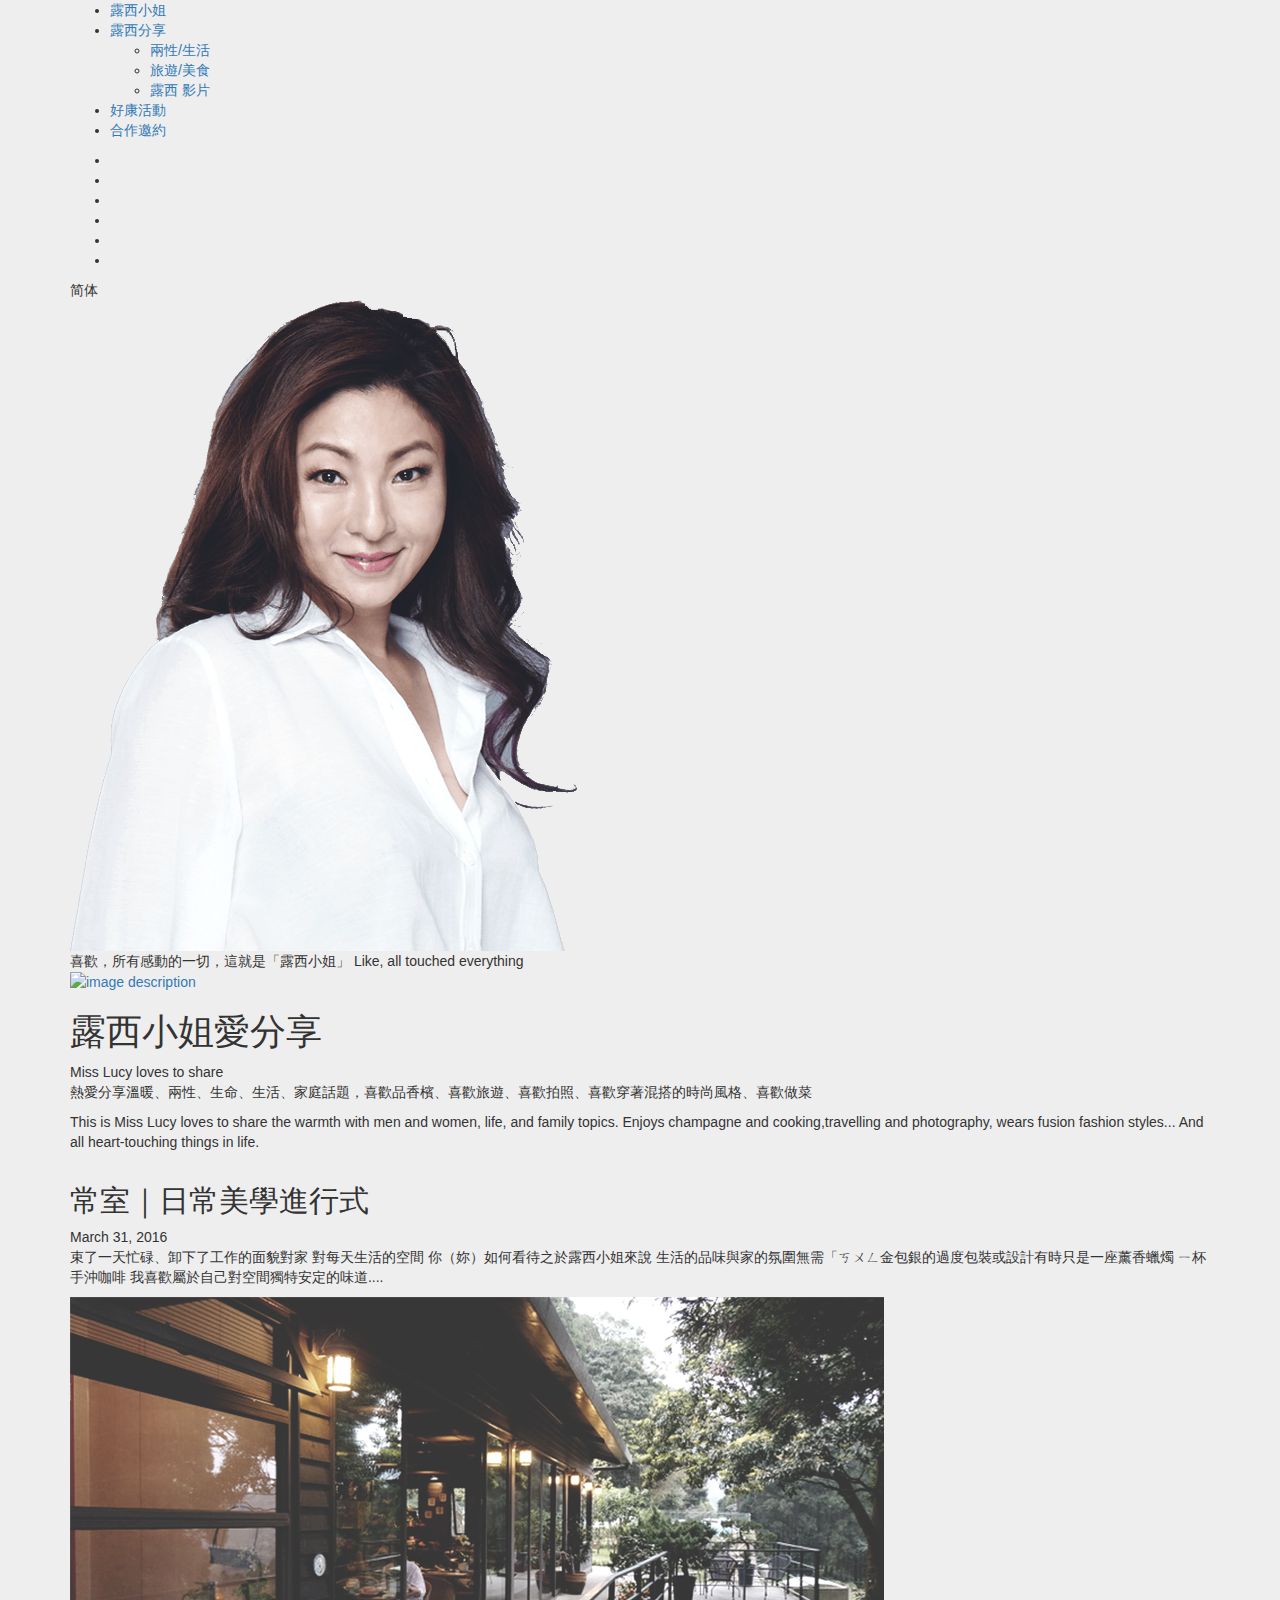
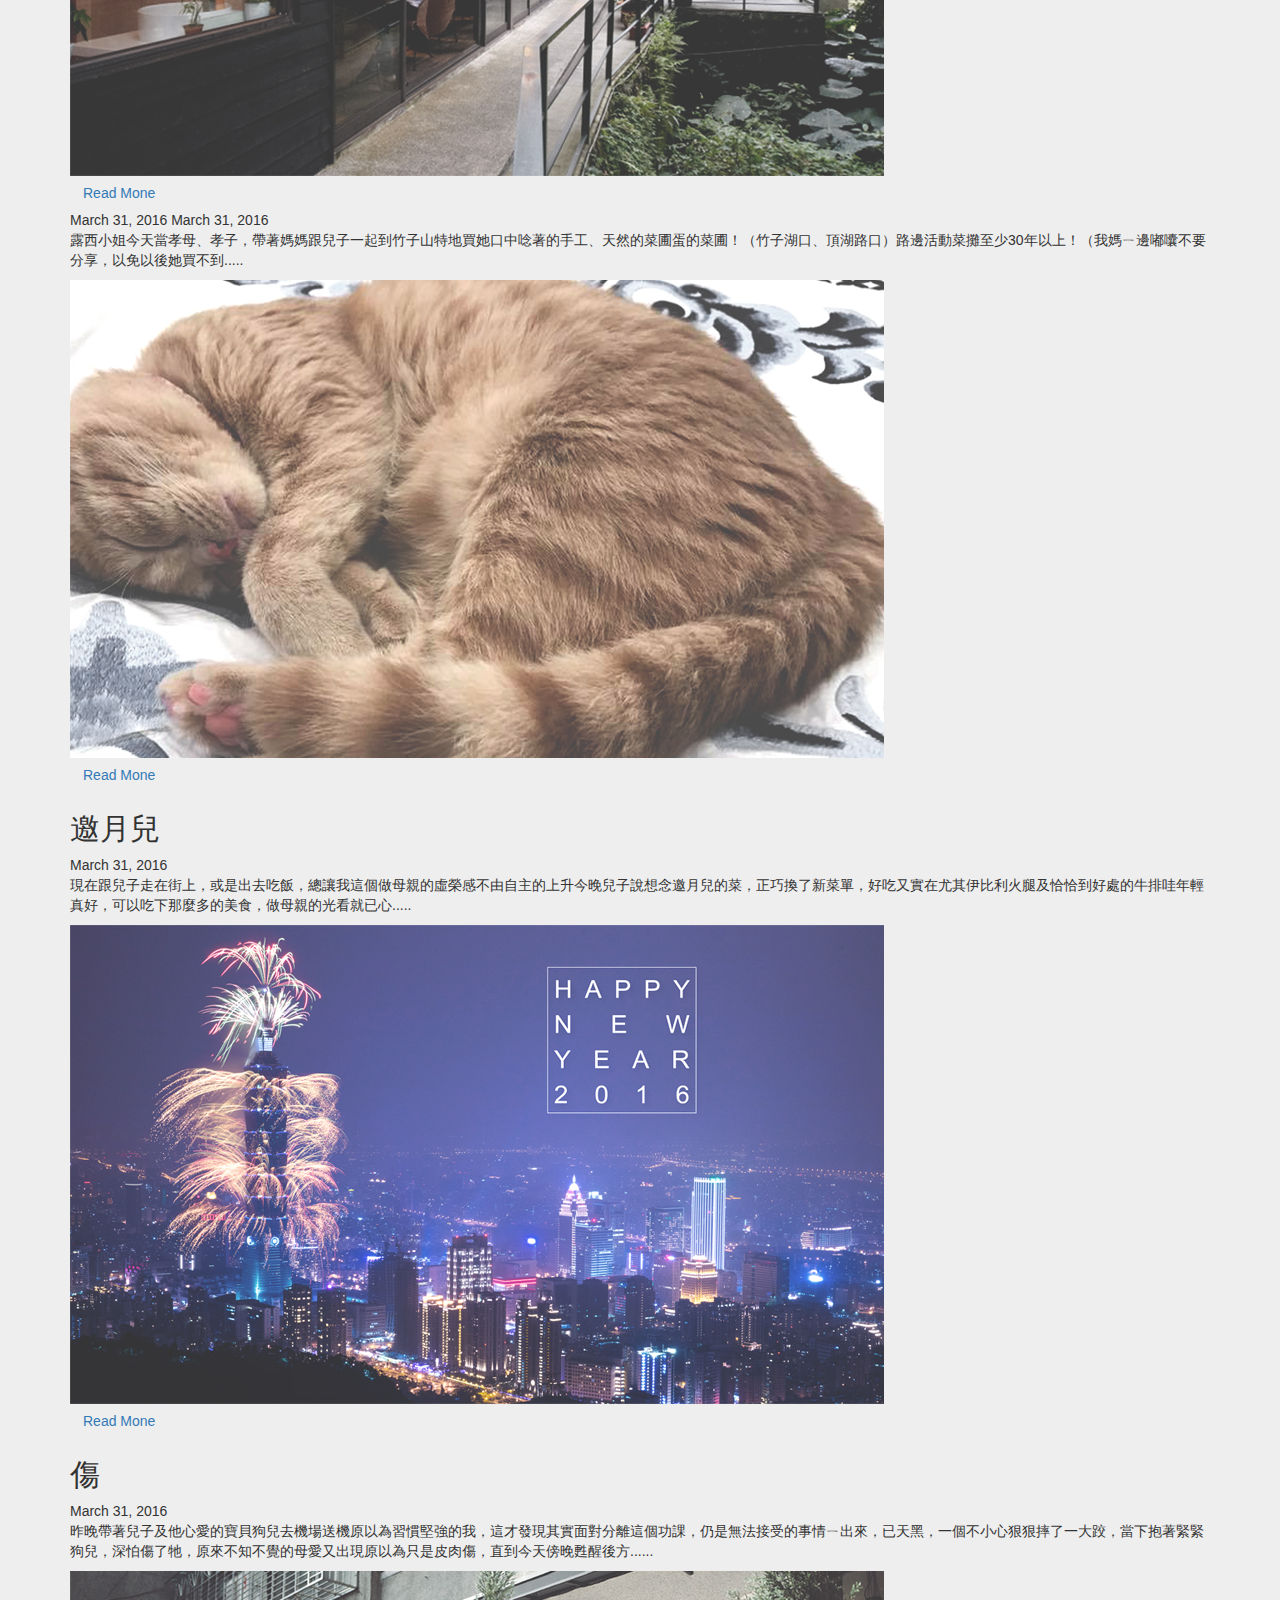
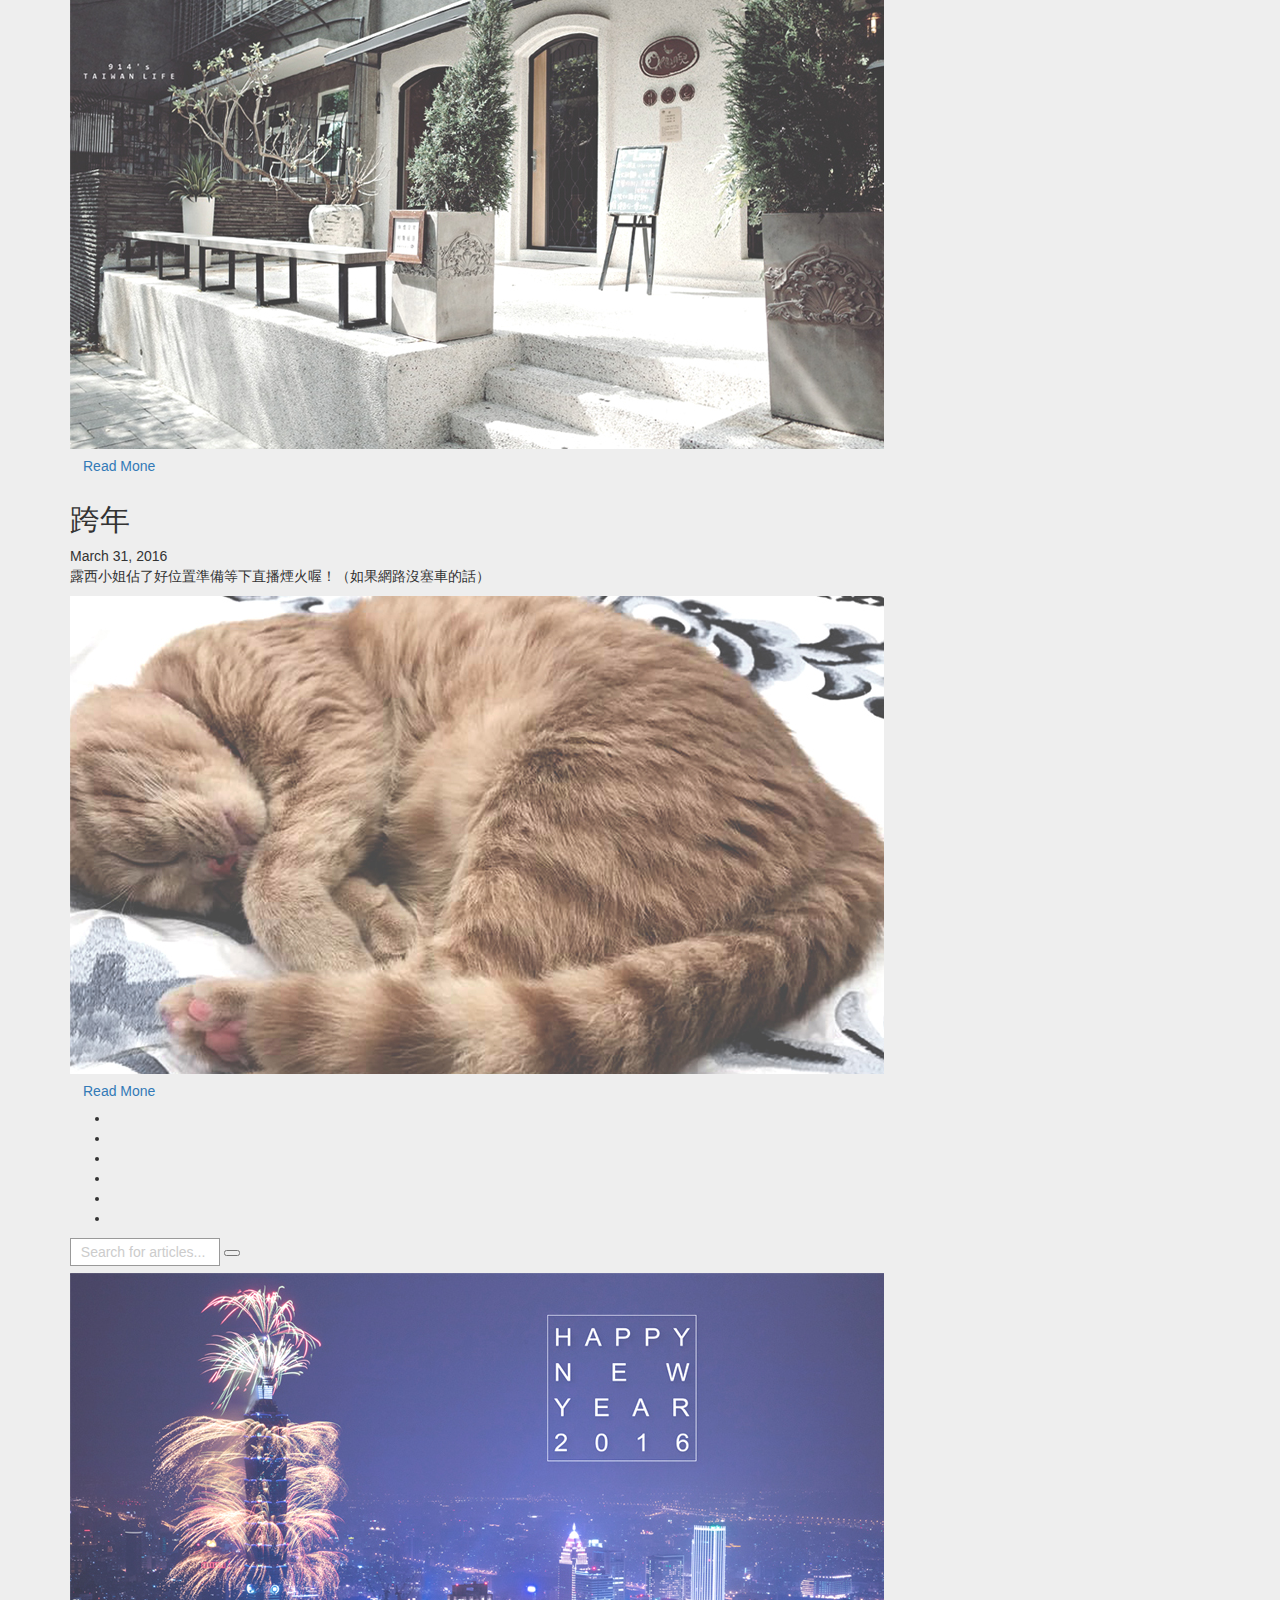
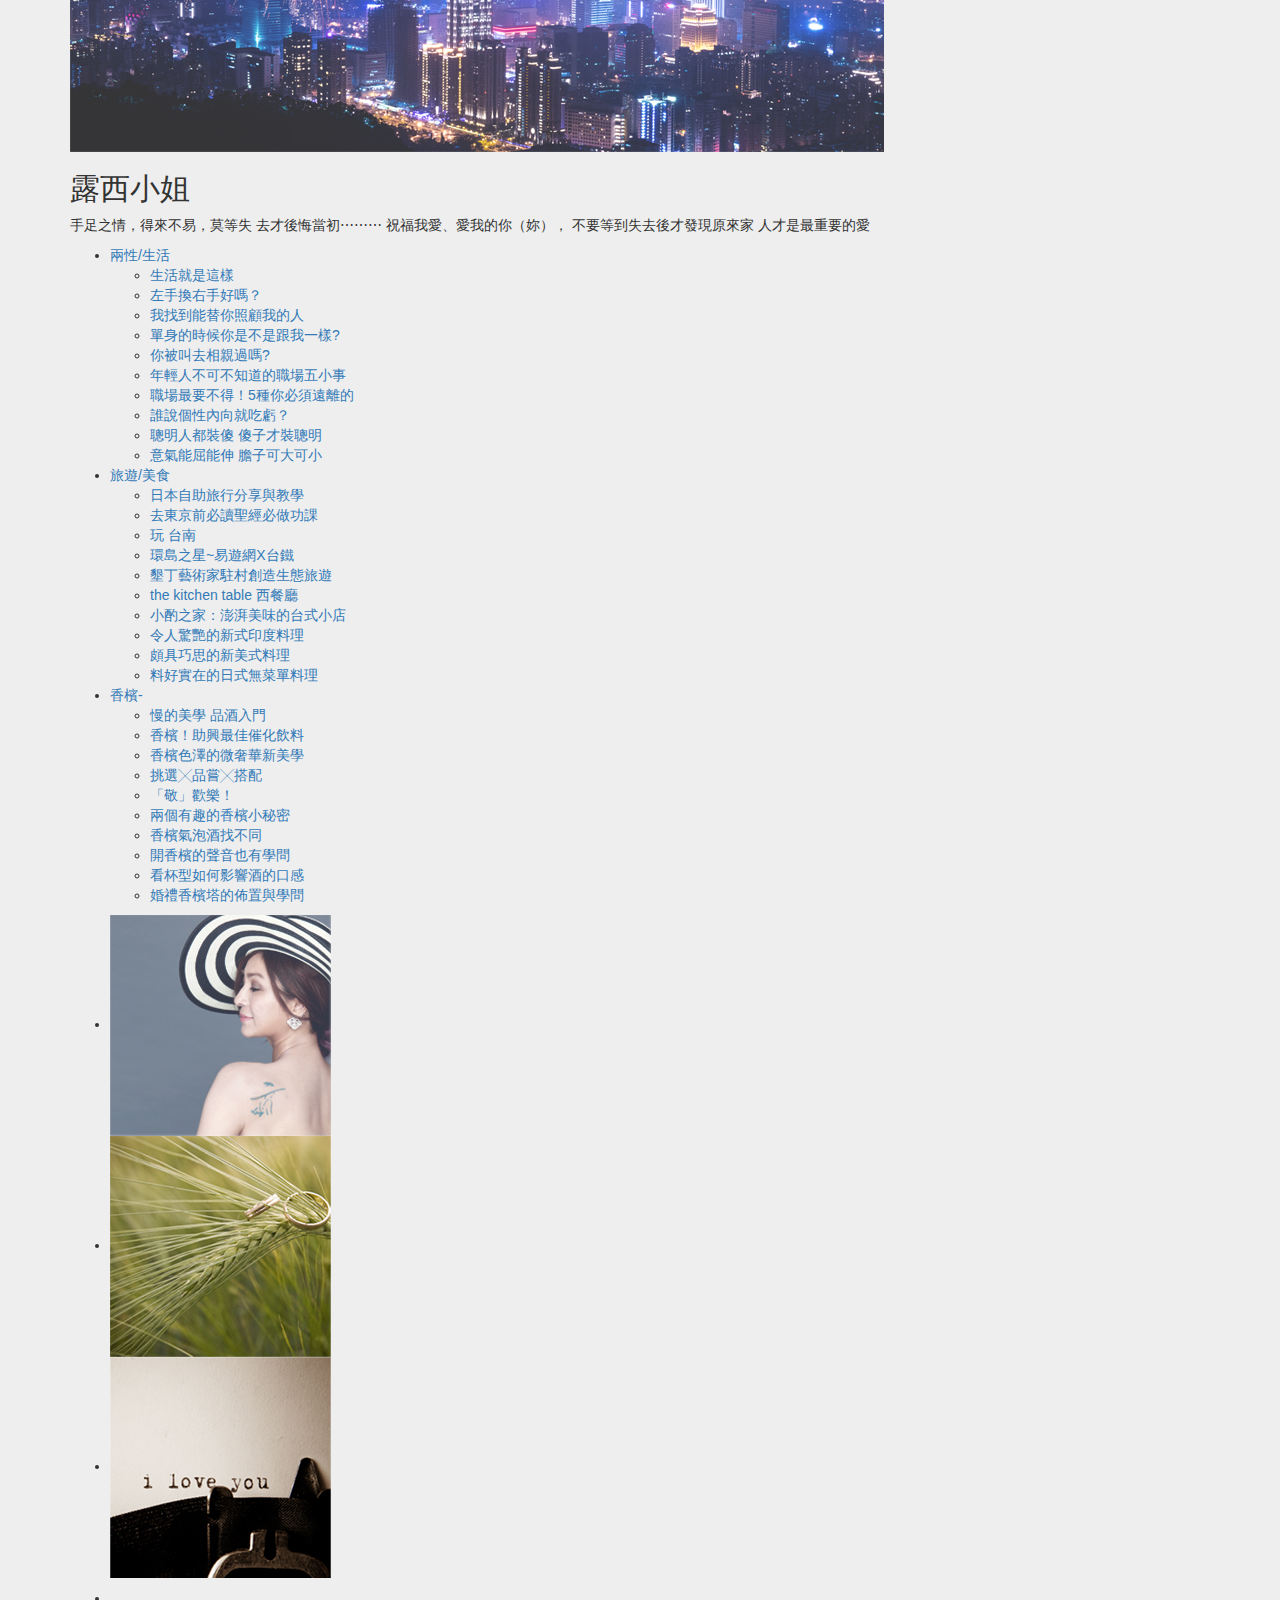
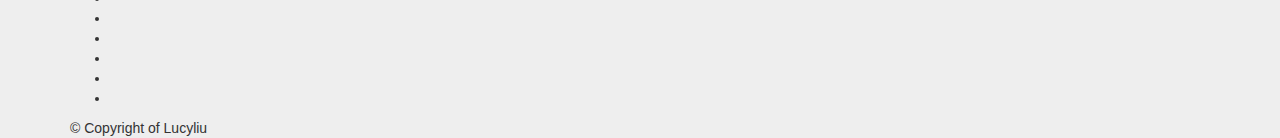
==== markup/index.html @ c4677513 "home page html and images added" ====
<!DOCTYPE html>
<html>
<head>
	<meta charset="utf-8">
	<meta name="viewport" content="width=device-width, initial-scale=1.0">
	<title>Project Title</title>
	<link rel="stylesheet" href="css/bootstrap.css">
	<link rel="stylesheet" href="style.css">
</head>
<body>
	<div id="wrapper">
		<header id="header">
			<div class="container">
				<nav id="nav">
					<ul>
						<li><a href="#">露西小姐 </a></li>
						<li>
							<a href="#">露西分享</a>
							<ul>
								<li><a href="#">兩性/生活</a></li>
								<li><a href="#">旅遊/美食</a></li>
								<li><a href="#">露西 影片</a></li>
							</ul>
						</li>
						<li><a href="#">好康活動</a></li>
						<li><a href="#">合作邀約</a></li>
					</ul>
				</nav>
				<div class="header-area">
					<ul class="social-networks">
						<li><a href="#"><span class="icon-facebook"></span></a></li>
						<li><a href="#"><span class="icon-youtube"></span></a></li>
						<li><a href="#"><span class="icon-instagram"></span></a></li>
						<li><a href="#"><span class="icon-message"></span></a></li>
						<li><a href="#"><span class="icon-chat"></span></a></li>
						<li><a href="#"><span class="icon-miho"></span></a></li>
					</ul>
					<span class="language">简体</span>
				</div>
				
			</div>
		</header>
		<main id="main" role="main">
			<section class="banner">
				<div class="container">
					<div class="banner__img">
						<img src="images/img1.png" alt="image description">
					</div>
					<div class="banner__text">
						<span class="banner__info">喜歡，所有感動的一切，這就是「露西小姐」</span>
						<span class="banner__slogn">Like, all touched everything</span>
						<div class="logo">
							<a href="#"><img src="images/logo.svg" alt="image description"></a>
						</div>
					</div>
				</div>
			</section>
			<section class="section">
				<div class="container">
					<div class="heading">
						<h1 class="heading-1">露西小姐愛分享</h1>
						<span class="heading__sub">Miss Lucy loves to share</span>
					</div>
					<p>熱愛分享溫暖、兩性、生命、生活、家庭話題，喜歡品香檳、喜歡旅遊、喜歡拍照、喜歡穿著混搭的時尚風格、喜歡做菜</p>
					<p>This is Miss Lucy loves to share the warmth with men and women, life, and family topics. Enjoys champagne and cooking,travelling and photography, wears fusion fashion styles... And all heart-touching things in life.</p>
				</div> 
				<div class="image">
					<div class="row">
						<div class="col-sm-6 col-md-3">
							<div class="image__item">
								<a href="#" style="background-image: url(images/img2.jpg);" class="image__link"></a>
							</div>
							<div class="image__item">
								<a href="#" style="background-image: url(images/img3.jpg);" class="image__link"></a>
							</div>
						</div>
						<div class="col-sm-6 col-md-3">
							<div class="image__item">
								<a href="#" style="background-image: url(images/img4.jpg);" class="image__link"></a>
							</div>
						</div>
						<div class="col-sm-12 col-md-6">
							<div class="row">
								<div class="col-sm-4 col-md-6">
									<div class="image__item">
										<a href="#" style="background-image: url(images/img5.jpg);" class="image__link"></a>
									</div>
								</div>
								<div class="col-sm-4 col-md-6">
									<div class="image__item">
										<a href="#" style="background-image: url(images/img6.jpg);" class="image__link"></a>
									</div>
								</div>
								<div class="col-sm-4 col-md-12">
									<div class="image__item">
										<a href="#" style="background-image: url(images/img7.jpg);" class="image__link"></a>
									</div>
								</div>
							</div>
						</div>
					</div>
				</div>
			</section>
			<section class="section">
				<div class="container">
					<div class="two-columns">
						<div class="content">
							<div class="post">
								<div class="post__item">
									<div class="post__heading">
										<h2 class="heading-2">常室｜日常美學進行式</h2>
										<time datetime="2016-03-31">March 31, 2016</time>
									</div>	
									<p>束了一天忙碌、卸下了工作的面貌對家 對每天生活的空間 你（妳）如何看待之於露西小姐來說 生活的品味與家的氛圍無需「ㄎㄨㄥ金包銀的過度包裝或設計有時只是一座薰香蠟燭 ㄧ杯手沖咖啡 我喜歡屬於自己對空間獨特安定的味道....</p>
									<div class="post__img">
										<img src="images/img9.jpg" alt="image description">
										<div class="post__btns">
											<a href="#" class="btn-like"><span class="icon-like"></span></a>
											<a href="#" class="btn btn-more">Read Mone</a>
										</div>
									</div>
								</div>
								<div class="post__item">
									<div class="post__heading">March 31, 2016
										<time datetime="2016-03-31">March 31, 2016</time>
									</div>	
									<p>露西小姐今天當孝母、孝子，帶著媽媽跟兒子一起到竹子山特地買她口中唸著的手工、天然的菜圃蛋的菜圃！（竹子湖口、頂湖路口）路邊活動菜攤至少30年以上！（我媽ㄧ邊嘟囔不要分享，以免以後她買不到.....</p>
									<div class="post__img">
										<img src="images/img11.jpg" alt="image description">
										<div class="post__btns">
											<a href="#" class="btn-like"><span class="icon-like"></span></a>
											<a href="#" class="btn btn-more">Read Mone</a>
										</div>
									</div>
								</div>
								<div class="post__item">
									<div class="post__heading">
										<h2 class="heading-2">邀月兒</h2>
										<time datetime="2016-03-31">March 31, 2016</time>
									</div>	
									<p>現在跟兒子走在街上，或是出去吃飯，總讓我這個做母親的虛榮感不由自主的上升今晚兒子說想念邀月兒的菜，正巧換了新菜單，好吃又實在尤其伊比利火腿及恰恰到好處的牛排哇年輕真好，可以吃下那麼多的美食，做母親的光看就已心.....</p>
									<div class="post__img">
										<img src="images/img12.jpg" alt="image description">
										<div class="post__btns">
											<a href="#" class="btn-like"><span class="icon-like"></span></a>
											<a href="#" class="btn btn-more">Read Mone</a>
										</div>
									</div>
								</div>
								<div class="post__item">
									<div class="post__heading">
										<h2 class="heading-2">傷</h2>
										<time datetime="2016-03-31">March 31, 2016</time>
									</div>	
									<p>昨晚帶著兒子及他心愛的寶貝狗兒去機場送機原以為習慣堅強的我，這才發現其實面對分離這個功課，仍是無法接受的事情ㄧ出來，已天黑，一個不小心狠狠摔了一大跤，當下抱著緊緊狗兒，深怕傷了牠，原來不知不覺的母愛又出現原以為只是皮肉傷，直到今天傍晚甦醒後方......</p>
									<div class="post__img">
										<img src="images/img10.jpg" alt="image description">
										<div class="post__btns">
											<a href="#" class="btn-like"><span class="icon-like"></span></a>
											<a href="#" class="btn btn-more">Read Mone</a>
										</div>
									</div>
								</div>
								<div class="post__item">
									<div class="post__heading">
										<h2 class="heading-2">跨年</h2>
										<time datetime="2016-03-31">March 31, 2016</time>
									</div>	
									<p>露西小姐佔了好位置準備等下直播煙火喔！（如果網路沒塞車的話）</p>
									<div class="post__img">
										<img src="images/img11.jpg" alt="image description">
										<div class="post__btns">
											<a href="#" class="btn-like"><span class="icon-like"></span></a>
											<a href="#" class="btn btn-more">Read Mone</a>
										</div>
									</div>
								</div>
							</div>
						</div>
						<div class="sidebar">
							<ul class="social-networks">
								<li><a href="#"><span class="icon-facebook"></span></a></li>
								<li><a href="#"><span class="icon-youtube"></span></a></li>
								<li><a href="#"><span class="icon-instagram"></span></a></li>
								<li><a href="#"><span class="icon-message"></span></a></li>
								<li><a href="#"><span class="icon-chat"></span></a></li>
								<li><a href="#"><span class="icon-miho"></span></a></li>
							</ul>
							<form class="search-form" action="#">
								<div class="form-group">
									<input type="search" placeholder="Search for articles...">
									<button type="submit"><span class="icon-search"></span></button>
								</div>
							</form>
							<div class="sidebar__post">
								<div class="sidebar__img">
									<img src="images/img12.jpg" alt="image description">
								</div>
								<h2 class="heading-2">露西小姐</h2>
								<p>手足之情，得來不易，莫等失 去才後悔當初⋯⋯⋯ 祝福我愛、愛我的你（妳）， 不要等到失去後才發現原來家 人才是最重要的愛</p>
								<a href="#"><span class="icon-mail"></span></a>
							</div>
							<div class="sidebar_post">
								<ul>
									<li>
										<a href="#">兩性/生活</a>
										<div class="drop">
											<ul>
												<li><a href="#">生活就是這樣</a></li>
												<li><a href="#">左手換右手好嗎？</a></li>
												<li><a href="#">我找到能替你照顧我的人</a></li>
												<li><a href="#">單身的時候你是不是跟我一樣?</a></li>
												<li><a href="#">你被叫去相親過嗎?</a></li>
												<li><a href="#">年輕人不可不知道的職場五小事</a></li>
												<li><a href="#">職場最要不得！5種你必須遠離的</a></li>
												<li><a href="#">誰說個性內向就吃虧？</a></li>
												<li><a href="#">聰明人都裝傻 傻子才裝聰明</a></li>
												<li><a href="#">意氣能屈能伸 膽子可大可小</a></li>
											</ul>
											<a href="#" class="more"></a>
										</div>
									</li>
									<li>
										<a href="#">旅遊/美食</a>
										<div class="drop">
											<ul>
												<li><a href="#">日本自助旅行分享與教學</a></li>
												<li><a href="#">去東京前必讀聖經必做功課</a></li>
												<li><a href="#">玩 台南</a></li>
												<li><a href="#">環島之星~易遊網X台鐵</a></li>
												<li><a href="#">墾丁藝術家駐村創造生態旅遊</a></li>
												<li><a href="#">the kitchen table 西餐廳</a></li>
												<li><a href="#">小酌之家：澎湃美味的台式小店</a></li>
												<li><a href="#">令人驚艷的新式印度料理</a></li>
												<li><a href="#">頗具巧思的新美式料理</a></li>
												<li><a href="#">料好實在的日式無菜單料理</a></li>
											</ul>
											<a href="#" class="more"></a>
										</div>
									</li>
									<li>
										<a href="#">香檳-</a>
										<div class="drop">
											<ul>
												<li><a href="#">慢的美學 品酒入門</a></li>
												<li><a href="#">香檳！助興最佳催化飲料</a></li>
												<li><a href="#">香檳色澤的微奢華新美學</a></li>
												<li><a href="#">挑選╳品嘗╳搭配</a></li>
												<li><a href="#">「敬」歡樂！</a></li>
												<li><a href="#">兩個有趣的香檳小秘密</a></li>
												<li><a href="#">香檳氣泡酒找不同</a></li>
												<li><a href="#">開香檳的聲音也有學問</a></li>
												<li><a href="#">看杯型如何影響酒的口感</a></li>
												<li><a href="#">婚禮香檳塔的佈置與學問</a></li>
											</ul>
											<a href="#" class="more"></a>
										</div>
									</li>
								</ul>
							</div>
							<div class="sidebar_post">
								<ul class="img-list">
									<li class="img-list__item">
										<a href="#" class="img-list__link"><img src="images/img13.jpg" alt="image description"></a>
									</li>
									<li class="img-list__item">
										<a href="#" class="img-list__link"><img src="images/img14.jpg" alt="image description"></a>
									</li>
									<li class="img-list__item">
										<a href="#" class="img-list__link"><img src="images/img15.jpg" alt="image description"></a>
									</li>
								</ul>
							</div>
						</div>
					</div>
				</div>
			</section>
		</main>
		<footer id="footer">
			<div class="container">
				<ul class="social-networks">
					<li><a href="#"><span class="icon-facebook"></span></a></li>
					<li><a href="#"><span class="icon-youtube"></span></a></li>
					<li><a href="#"><span class="icon-instagram"></span></a></li>
					<li><a href="#"><span class="icon-message"></span></a></li>
					<li><a href="#"><span class="icon-chat"></span></a></li>
					<li><a href="#"><span class="icon-miho"></span></a></li>
				</ul>
				<span class="copyright">&copy; Copyright of Lucyliu</span>
			</div>
		</footer>
	</div>
	<script type="text/javascript" src="http://ajax.googleapis.com/ajax/libs/jquery/1.11.2/jquery.min.js" ></script>
	<script type="text/javascript">window.jQuery || document.write('<script src="js/jquery-1.11.2.min.js"><\/script>')</script>
	<script src="https://maxcdn.bootstrapcdn.com/bootstrap/3.3.7/js/bootstrap.min.js" integrity="sha384-Tc5IQib027qvyjSMfHjOMaLkfuWVxZxUPnCJA7l2mCWNIpG9mGCD8wGNIcPD7Txa" crossorigin="anonymous"></script>
	<script src="js/jquery.main.js" ></script>
</body>
</html>
---- markup/style.css ----
/*
Theme Name: Base
Author: Anonymous
Author URI:
Version: 1
Description: Base theme for Wordpress
License: GNU General Public License v2 or later
License URI: http://www.gnu.org/licenses/gpl-2.0.html
Text Domain: base
Tags: one-column, two-columns
Theme URI:
*/

.clearfix:after,
.widget:after,
.search-form:after,
.post-password-form p:after,
.navigation-single:after {
	content: "";
	display: block;
	clear: both;
}

.ellipsis {
	white-space: nowrap; /* 1 */
	text-overflow: ellipsis; /* 2 */
	overflow: hidden;
}

img {
	max-width: 100%;
	height: auto;
}

.comment-form input[type="text"],
.search-form input[type="text"],
.post-password-form input[type="text"],
.comment-form
input[type="tel"],
.search-form
input[type="tel"],
.post-password-form
input[type="tel"],
.comment-form
input[type="email"],
.search-form
input[type="email"],
.post-password-form
input[type="email"],
.comment-form
input[type="search"],
.search-form
input[type="search"],
.post-password-form
input[type="search"],
.comment-form
input[type="password"],
.search-form
input[type="password"],
.post-password-form
input[type="password"],
.comment-form
input[type="url"],
.search-form
input[type="url"],
.post-password-form
input[type="url"],
.comment-form
input[type="date"],
.search-form
input[type="date"],
.post-password-form
input[type="date"],
.comment-form
textarea,
.search-form
textarea,
.post-password-form
textarea {
	-webkit-appearance: none;
	-webkit-border-radius: 0;
	border: 1px solid #999;
	padding: .5em .7em;
}

.comment-form input[type="text"]:focus,
.search-form input[type="text"]:focus,
.post-password-form input[type="text"]:focus,
.comment-form
  input[type="tel"]:focus,
.search-form
  input[type="tel"]:focus,
.post-password-form
  input[type="tel"]:focus,
.comment-form
  input[type="email"]:focus,
.search-form
  input[type="email"]:focus,
.post-password-form
  input[type="email"]:focus,
.comment-form
  input[type="search"]:focus,
.search-form
  input[type="search"]:focus,
.post-password-form
  input[type="search"]:focus,
.comment-form
  input[type="password"]:focus,
.search-form
  input[type="password"]:focus,
.post-password-form
  input[type="password"]:focus,
.comment-form
  input[type="url"]:focus,
.search-form
  input[type="url"]:focus,
.post-password-form
  input[type="url"]:focus,
.comment-form
  input[type="date"]:focus,
.search-form
  input[type="date"]:focus,
.post-password-form
  input[type="date"]:focus,
.comment-form
  textarea:focus,
.search-form
  textarea:focus,
.post-password-form
  textarea:focus {
	border-color: #333;
}

.comment-form input[type="text"]::-webkit-input-placeholder,
.search-form input[type="text"]::-webkit-input-placeholder,
.post-password-form input[type="text"]::-webkit-input-placeholder,
.comment-form
  input[type="tel"]::-webkit-input-placeholder,
.search-form
  input[type="tel"]::-webkit-input-placeholder,
.post-password-form
  input[type="tel"]::-webkit-input-placeholder,
.comment-form
  input[type="email"]::-webkit-input-placeholder,
.search-form
  input[type="email"]::-webkit-input-placeholder,
.post-password-form
  input[type="email"]::-webkit-input-placeholder,
.comment-form
  input[type="search"]::-webkit-input-placeholder,
.search-form
  input[type="search"]::-webkit-input-placeholder,
.post-password-form
  input[type="search"]::-webkit-input-placeholder,
.comment-form
  input[type="password"]::-webkit-input-placeholder,
.search-form
  input[type="password"]::-webkit-input-placeholder,
.post-password-form
  input[type="password"]::-webkit-input-placeholder,
.comment-form
  input[type="url"]::-webkit-input-placeholder,
.search-form
  input[type="url"]::-webkit-input-placeholder,
.post-password-form
  input[type="url"]::-webkit-input-placeholder,
.comment-form
  input[type="date"]::-webkit-input-placeholder,
.search-form
  input[type="date"]::-webkit-input-placeholder,
.post-password-form
  input[type="date"]::-webkit-input-placeholder,
.comment-form
  textarea::-webkit-input-placeholder,
.search-form
  textarea::-webkit-input-placeholder,
.post-password-form
  textarea::-webkit-input-placeholder {
	color: #ccc;
}

.comment-form input[type="text"]::-moz-placeholder,
.search-form input[type="text"]::-moz-placeholder,
.post-password-form input[type="text"]::-moz-placeholder,
.comment-form
  input[type="tel"]::-moz-placeholder,
.search-form
  input[type="tel"]::-moz-placeholder,
.post-password-form
  input[type="tel"]::-moz-placeholder,
.comment-form
  input[type="email"]::-moz-placeholder,
.search-form
  input[type="email"]::-moz-placeholder,
.post-password-form
  input[type="email"]::-moz-placeholder,
.comment-form
  input[type="search"]::-moz-placeholder,
.search-form
  input[type="search"]::-moz-placeholder,
.post-password-form
  input[type="search"]::-moz-placeholder,
.comment-form
  input[type="password"]::-moz-placeholder,
.search-form
  input[type="password"]::-moz-placeholder,
.post-password-form
  input[type="password"]::-moz-placeholder,
.comment-form
  input[type="url"]::-moz-placeholder,
.search-form
  input[type="url"]::-moz-placeholder,
.post-password-form
  input[type="url"]::-moz-placeholder,
.comment-form
  input[type="date"]::-moz-placeholder,
.search-form
  input[type="date"]::-moz-placeholder,
.post-password-form
  input[type="date"]::-moz-placeholder,
.comment-form
  textarea::-moz-placeholder,
.search-form
  textarea::-moz-placeholder,
.post-password-form
  textarea::-moz-placeholder {
	opacity: 1;
	color: #ccc;
}

.comment-form input[type="text"]:-moz-placeholder,
.search-form input[type="text"]:-moz-placeholder,
.post-password-form input[type="text"]:-moz-placeholder,
.comment-form
  input[type="tel"]:-moz-placeholder,
.search-form
  input[type="tel"]:-moz-placeholder,
.post-password-form
  input[type="tel"]:-moz-placeholder,
.comment-form
  input[type="email"]:-moz-placeholder,
.search-form
  input[type="email"]:-moz-placeholder,
.post-password-form
  input[type="email"]:-moz-placeholder,
.comment-form
  input[type="search"]:-moz-placeholder,
.search-form
  input[type="search"]:-moz-placeholder,
.post-password-form
  input[type="search"]:-moz-placeholder,
.comment-form
  input[type="password"]:-moz-placeholder,
.search-form
  input[type="password"]:-moz-placeholder,
.post-password-form
  input[type="password"]:-moz-placeholder,
.comment-form
  input[type="url"]:-moz-placeholder,
.search-form
  input[type="url"]:-moz-placeholder,
.post-password-form
  input[type="url"]:-moz-placeholder,
.comment-form
  input[type="date"]:-moz-placeholder,
.search-form
  input[type="date"]:-moz-placeholder,
.post-password-form
  input[type="date"]:-moz-placeholder,
.comment-form
  textarea:-moz-placeholder,
.search-form
  textarea:-moz-placeholder,
.post-password-form
  textarea:-moz-placeholder {
	color: #ccc;
}

.comment-form input[type="text"]:-ms-input-placeholder,
.search-form input[type="text"]:-ms-input-placeholder,
.post-password-form input[type="text"]:-ms-input-placeholder,
.comment-form
  input[type="tel"]:-ms-input-placeholder,
.search-form
  input[type="tel"]:-ms-input-placeholder,
.post-password-form
  input[type="tel"]:-ms-input-placeholder,
.comment-form
  input[type="email"]:-ms-input-placeholder,
.search-form
  input[type="email"]:-ms-input-placeholder,
.post-password-form
  input[type="email"]:-ms-input-placeholder,
.comment-form
  input[type="search"]:-ms-input-placeholder,
.search-form
  input[type="search"]:-ms-input-placeholder,
.post-password-form
  input[type="search"]:-ms-input-placeholder,
.comment-form
  input[type="password"]:-ms-input-placeholder,
.search-form
  input[type="password"]:-ms-input-placeholder,
.post-password-form
  input[type="password"]:-ms-input-placeholder,
.comment-form
  input[type="url"]:-ms-input-placeholder,
.search-form
  input[type="url"]:-ms-input-placeholder,
.post-password-form
  input[type="url"]:-ms-input-placeholder,
.comment-form
  input[type="date"]:-ms-input-placeholder,
.search-form
  input[type="date"]:-ms-input-placeholder,
.post-password-form
  input[type="date"]:-ms-input-placeholder,
.comment-form
  textarea:-ms-input-placeholder,
.search-form
  textarea:-ms-input-placeholder,
.post-password-form
  textarea:-ms-input-placeholder {
	color: #ccc;
}

.comment-form input[type="text"].placeholder,
.search-form input[type="text"].placeholder,
.post-password-form input[type="text"].placeholder,
.comment-form
  input[type="tel"].placeholder,
.search-form
  input[type="tel"].placeholder,
.post-password-form
  input[type="tel"].placeholder,
.comment-form
  input[type="email"].placeholder,
.search-form
  input[type="email"].placeholder,
.post-password-form
  input[type="email"].placeholder,
.comment-form
  input[type="search"].placeholder,
.search-form
  input[type="search"].placeholder,
.post-password-form
  input[type="search"].placeholder,
.comment-form
  input[type="password"].placeholder,
.search-form
  input[type="password"].placeholder,
.post-password-form
  input[type="password"].placeholder,
.comment-form
  input[type="url"].placeholder,
.search-form
  input[type="url"].placeholder,
.post-password-form
  input[type="url"].placeholder,
.comment-form
  input[type="date"].placeholder,
.search-form
  input[type="date"].placeholder,
.post-password-form
  input[type="date"].placeholder,
.comment-form
  textarea.placeholder,
.search-form
  textarea.placeholder,
.post-password-form
  textarea.placeholder {
	color: #ccc;
}

.widget {
	margin-bottom: 1.2em;
}

.widget ul {
	padding-left: 2em;
}

.widget select {
	min-width: 150px;
}

.comment-form label {
	display: block;
	padding-bottom: 4px;
}

.comment-form textarea {
	overflow: auto;
	margin: 0;
	height: 120px;
	min-height: 120px;
}

.comment-form textarea,
.comment-form input[type="text"] {
	margin: 0 4px 0 0;
	width: 300px;
}

.comment-form input[type="submit"] {
	display: block;
	float: none;
}

.post-password-form label {
	display: block;
}

.post-password-form input[type="password"] {
	margin: 0 4px 0 0;
	width: 300px;
}

.search-form input {
	float: left;
	height: 2em;
}

.search-form input[type="search"] {
	margin: 0 4px 0 0;
	width: 150px;
}

.post-password-form input {
	float: left;
	height: 2em;
}

.post-password-form input[type="password"] {
	width: 150px;
}

.comment-form input[type="submit"],
.post-password-form input[type="submit"],
.search-form input[type="submit"] {
	background: #333;
	color: #fff;
	height: 2em;
	border: none;
	padding: 0 .5em;
}

.comment-form input[type="submit"]:hover,
.post-password-form input[type="submit"]:hover,
.search-form input[type="submit"]:hover {
	opacity: .8;
}

.commentlist {
	margin: 0 0 1.2em;
}

.commentlist .edit-link {
	margin: 0;
}

.commentlist .avatar-holder {
	float: left;
	margin: 0 1.2em 4px 0;
}

.commentlist-item .commentlist-item {
	padding: 0;
}

.comment,
.commentlist-holder {
	overflow: hidden;
}

.commentlist-item .commentlist-item,
.commentlist-item + .commentlist-item {
	padding-top: 1.2em;
}

.widget_calendar #next {
	text-align: right;
}

.gallery-item dt {
	float: none;
	padding: 0;
}

.navigation,
.navigation-comments {
	position: relative;
	vertical-align: middle;
	margin-bottom: 1.2em;
}

.navigation .screen-reader-text,
.navigation-comments .screen-reader-text {
	position: absolute;
	left: -99999px;
}

.navigation .page-numbers,
.navigation-comments .page-numbers {
	display: inline-block;
	vertical-align: middle;
	padding: 0 .4em;
}

.navigation .next,
.navigation .prev,
.navigation-comments .next,
.navigation-comments .prev {
	display: inline-block;
	vertical-align: middle;
	max-width: 50%;
	background: #666;
	color: #fff;
	padding: .4em;
	text-decoration: none;
}

.navigation-single {
	margin-bottom: 1.2em;
}

.navigation-single .next,
.navigation-single .prev {
	float: left;
	vertical-align: middle;
	max-width: 50%;
	background: #666;
	color: #fff;
	text-decoration: none;
}

.navigation-single .next a,
.navigation-single .prev a {
	color: inherit;
	text-decoration: none;
	padding: .4em;
	display: block;
}

.navigation-single .next {
	float: right;
}

.wp-caption {
	max-width: 100%;
	clear: both;
	border: 1px solid #ccc;
	padding: .4em;
	margin-bottom: 1.2em;
}

.wp-caption img {
	margin: 0;
	vertical-align: top;
}

.wp-caption p {
	margin: .4em 0 0;
}

div.aligncenter {
	margin: 0 auto 1.2em;
}

img.aligncenter {
	display: block;
	margin: 0 auto;
}

.alignleft {
	float: left;
	margin: 0 1.2em 4px 0;
}

.alignright {
	float: right;
	margin: 0 0 4px 1.2em;
}

.mejs-container {
	margin-bottom: 1.2em;
}

.wp-caption-text,
.gallery,
.alignnone,
.gallery-caption,
.sticky,
.bypostauthor {
	height: auto;
}

@media (min-width: 768px) {
	.commentlist-item .commentlist-item {
		padding: 0 0 0 2em;
	}
}

@media (max-width: 767px) {
	.navigation .page-numbers,
	.navigation-comments .page-numbers {
		padding: 0;
	}

	.navigation .next,
	.navigation .prev,
	.navigation-comments .next,
	.navigation-comments .prev {
		padding: .2em;
	}

	.navigation-single .next a,
	.navigation-single .prev a {
		padding: .2em;
	}
}
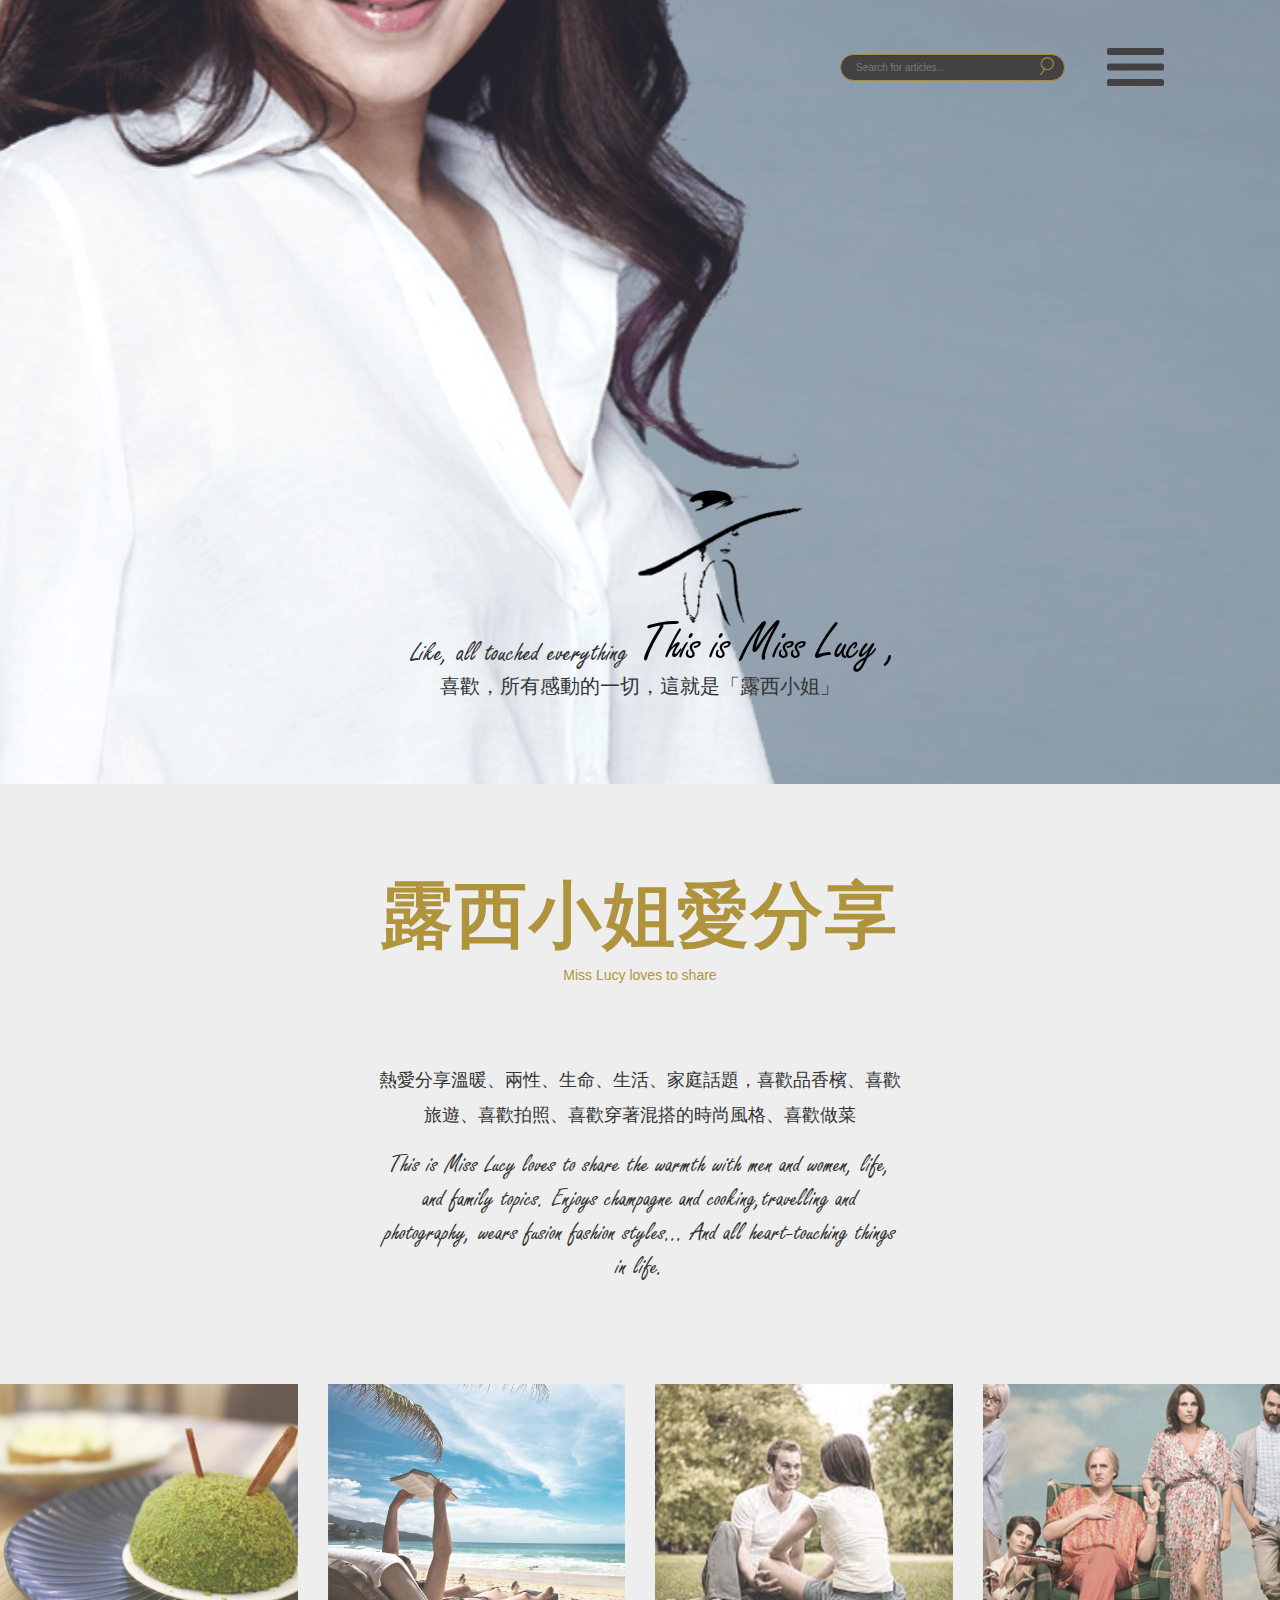
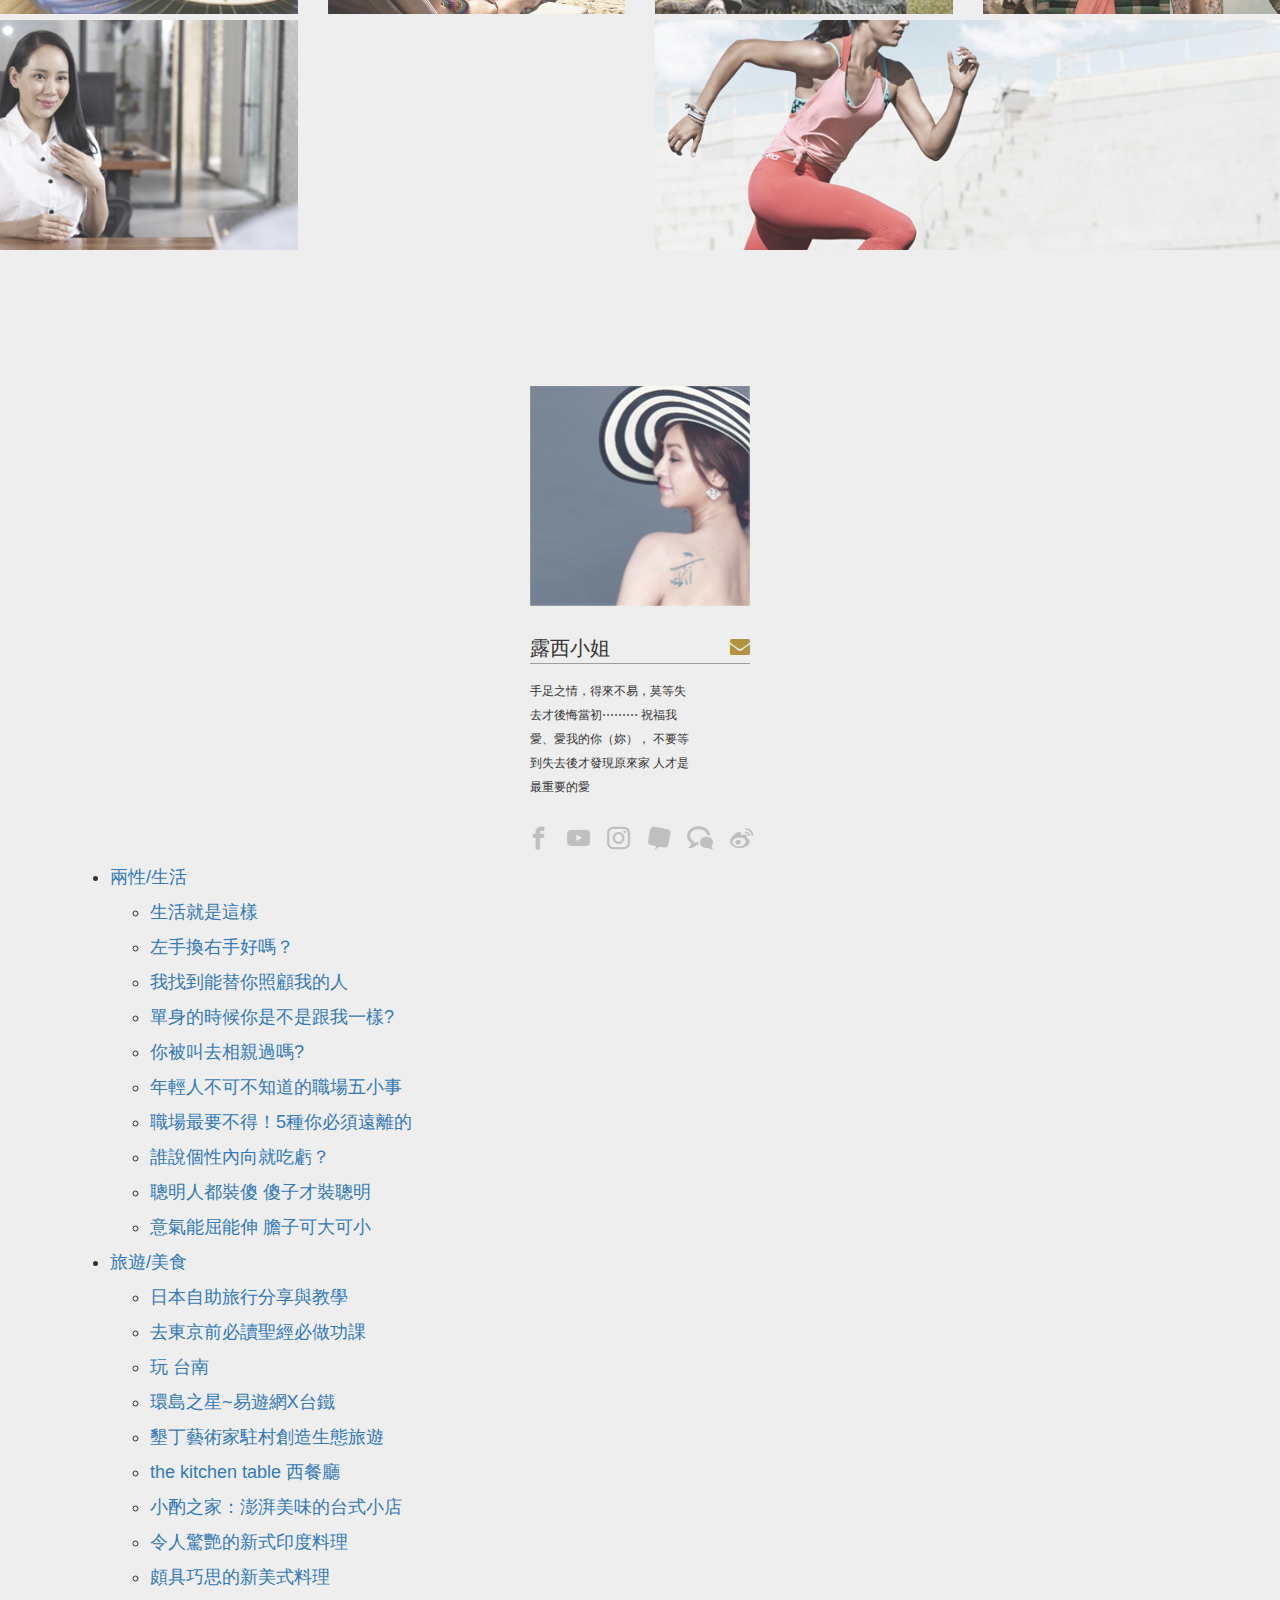
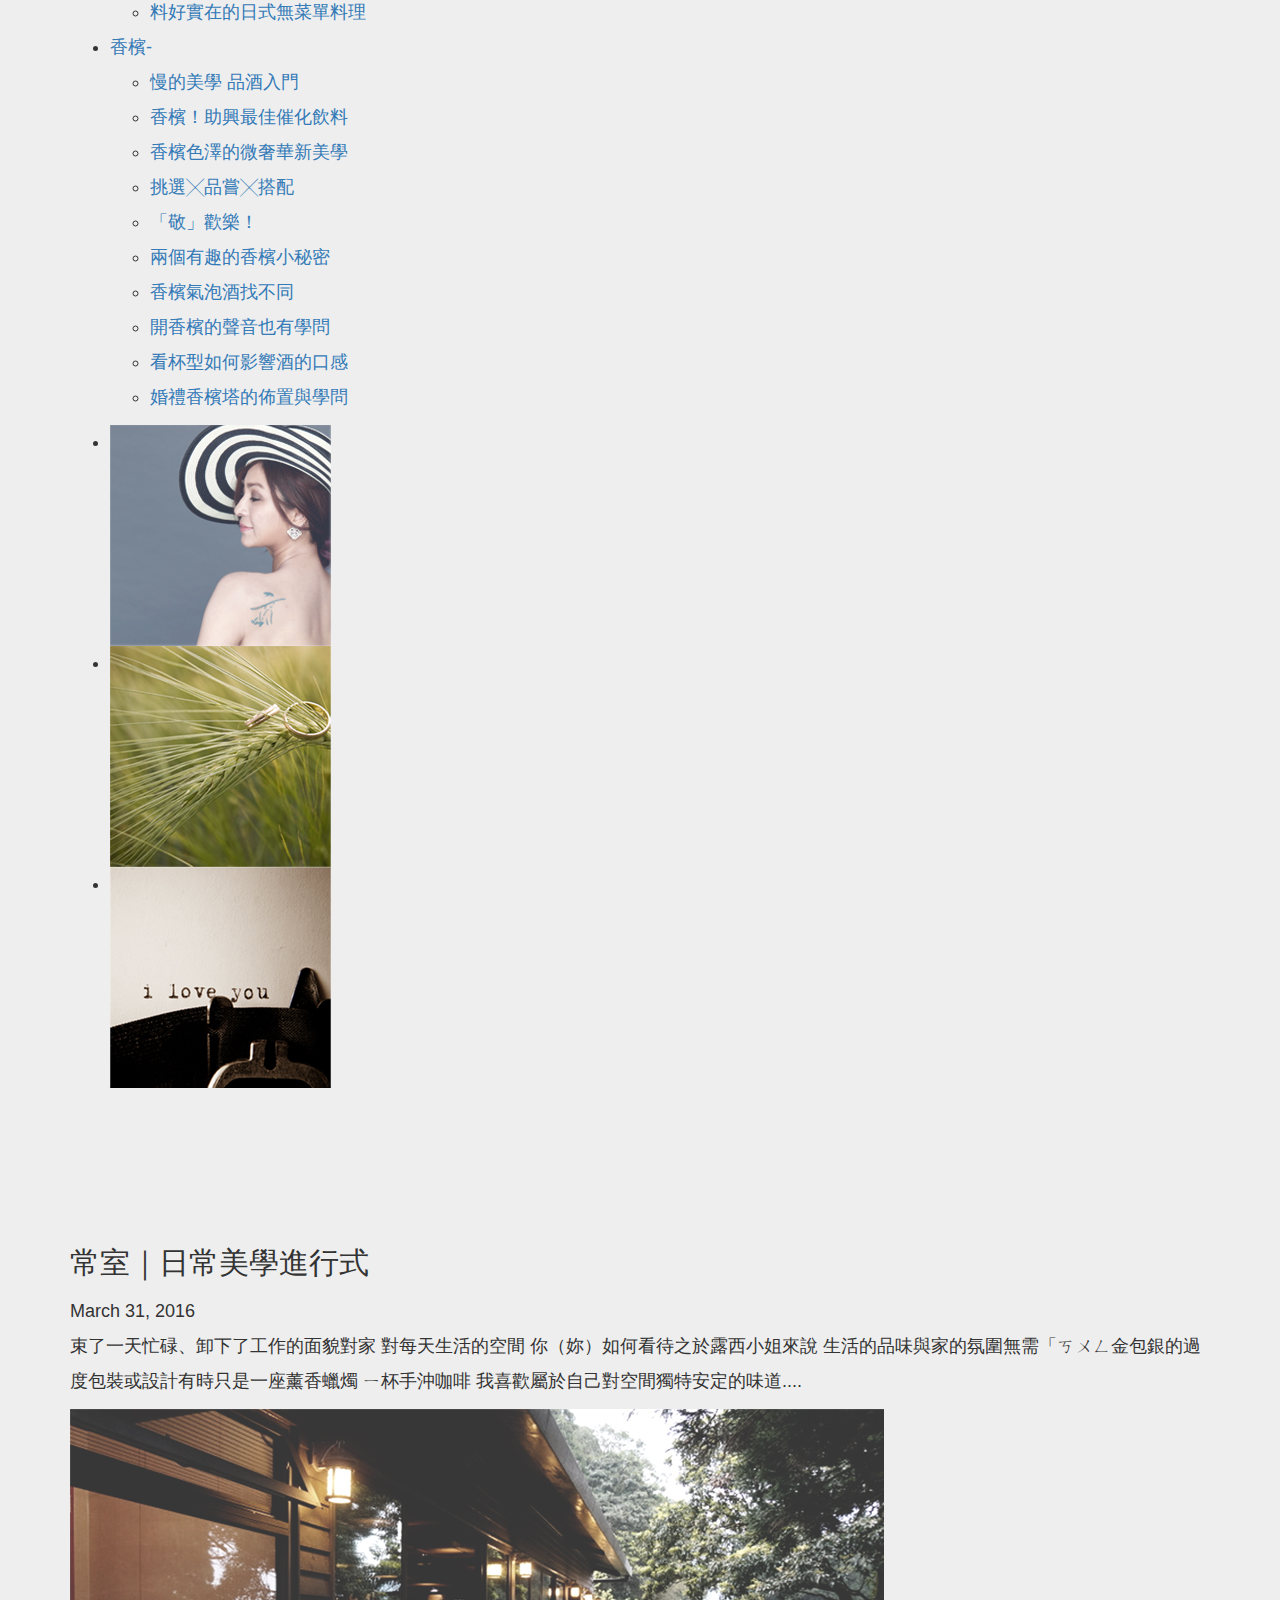
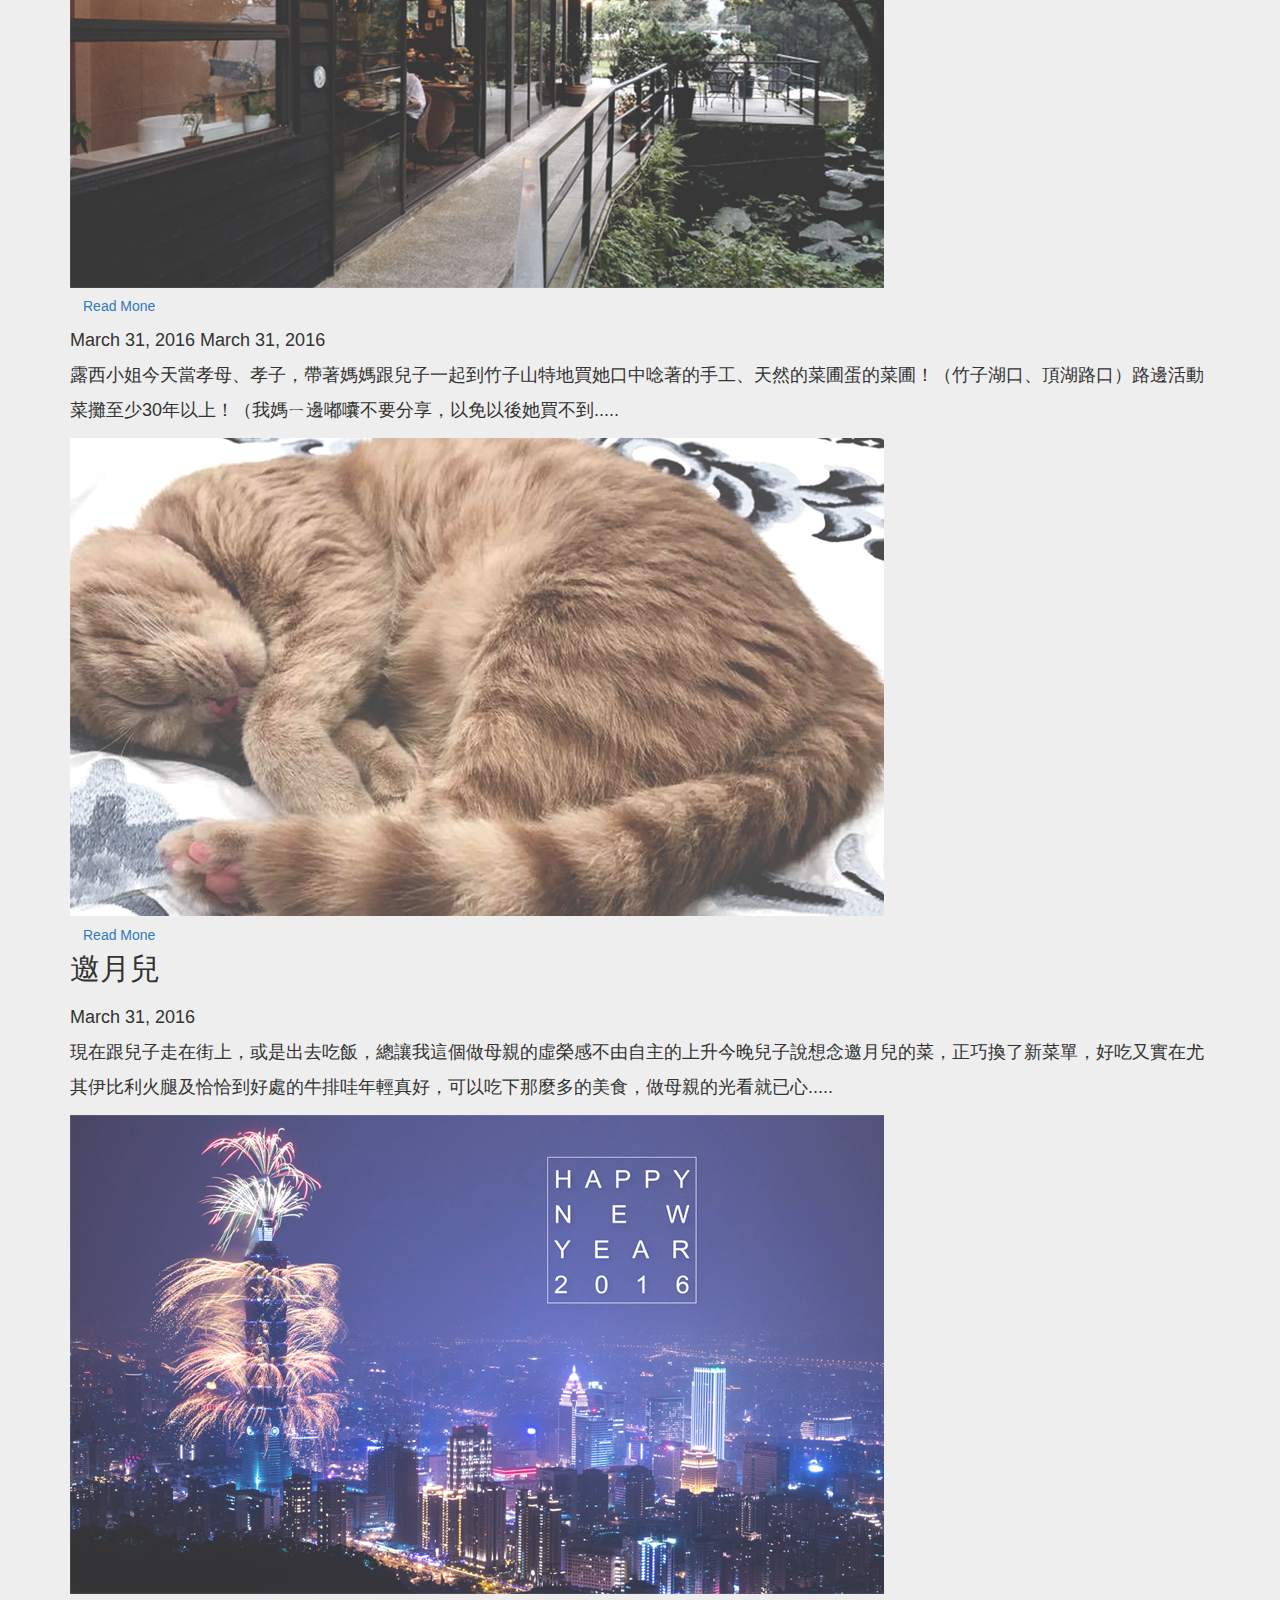
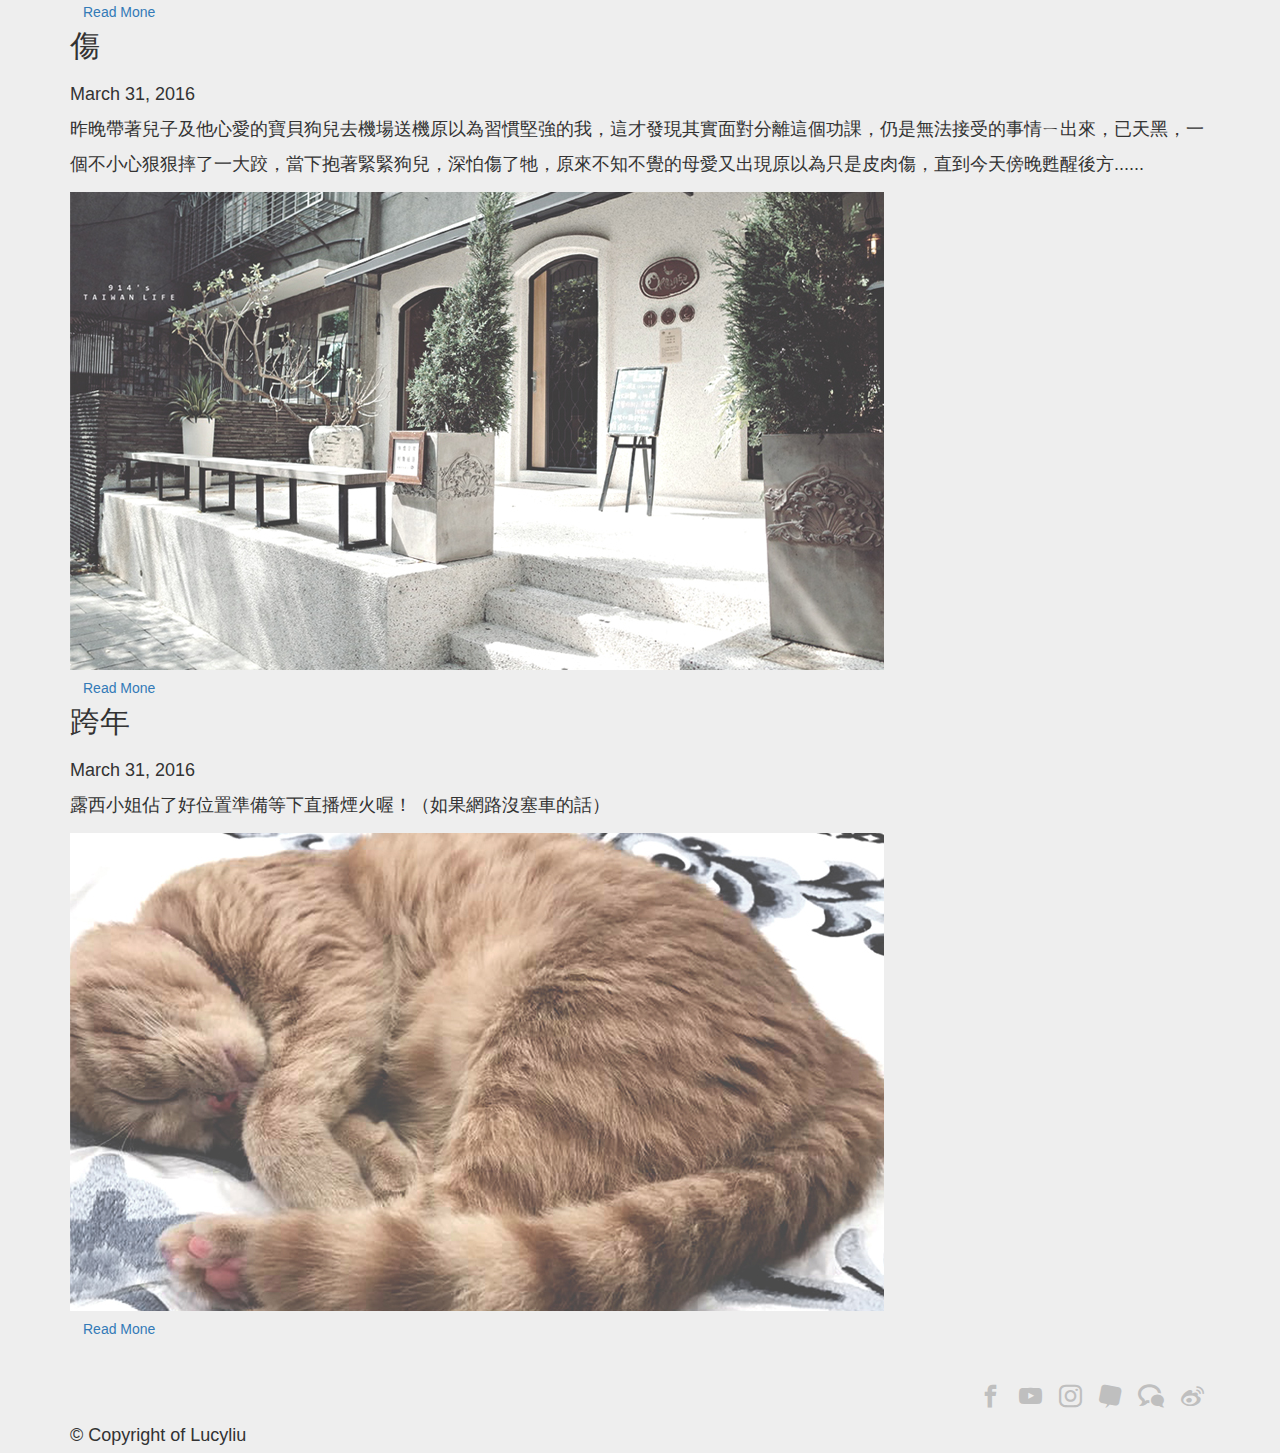
==== commit 5b5986fd: "home page style added" ====
--- a/markup/index.html
+++ b/markup/index.html
@@ -3,7 +3,7 @@
 <head>
 	<meta charset="utf-8">
 	<meta name="viewport" content="width=device-width, initial-scale=1.0">
-	<title>Project Title</title>
+	<title>Miss Lusy</title>
 	<link rel="stylesheet" href="css/bootstrap.css">
 	<link rel="stylesheet" href="style.css">
 </head>
@@ -12,19 +12,26 @@
 		<header id="header">
 			<div class="container">
 				<nav id="nav">
-					<ul>
-						<li><a href="#">露西小姐 </a></li>
-						<li>
-							<a href="#">露西分享</a>
+					<a href="#" class="nav-opener"><span class="opener"></span></a>
+					<div class="nav__drop">
+						<div class="nav__wrap">
+							<a href="#" class="nav-opener"></a>
+							<span class="lang">简体</span>
 							<ul>
-								<li><a href="#">兩性/生活</a></li>
-								<li><a href="#">旅遊/美食</a></li>
-								<li><a href="#">露西 影片</a></li>
+								<li><a href="#">露西小姐 </a></li>
+								<li>
+									<a href="#">露西分享</a>
+									<ul>
+										<li><a href="#">兩性/生活</a></li>
+										<li><a href="#">旅遊/美食</a></li>
+										<li><a href="#">露西 影片</a></li>
+									</ul>
+								</li>
+								<li><a href="#">好康活動</a></li>
+								<li><a href="#">合作邀約</a></li>
 							</ul>
-						</li>
-						<li><a href="#">好康活動</a></li>
-						<li><a href="#">合作邀約</a></li>
-					</ul>
+						</div>
+					</div>
 				</nav>
 				<div class="header-area">
 					<ul class="social-networks">
@@ -32,12 +39,15 @@
 						<li><a href="#"><span class="icon-youtube"></span></a></li>
 						<li><a href="#"><span class="icon-instagram"></span></a></li>
 						<li><a href="#"><span class="icon-message"></span></a></li>
-						<li><a href="#"><span class="icon-chat"></span></a></li>
-						<li><a href="#"><span class="icon-miho"></span></a></li>
+						<li><a href="#"><span class="icon-bubbles"></span></a></li>
+						<li><a href="#"><span class="icon-weibo"></span></a></li>
 					</ul>
 					<span class="language">简体</span>
 				</div>
-				
+				<form class="search-form" action="#">
+					<input type="search" class="form-control" placeholder="Search for articles...">
+					<button><span class="icon-search"></span></button>
+				</form>
 			</div>
 		</header>
 		<main id="main" role="main">
@@ -47,22 +57,29 @@
 						<img src="images/img1.png" alt="image description">
 					</div>
 					<div class="banner__text">
-						<span class="banner__info">喜歡，所有感動的一切，這就是「露西小姐」</span>
 						<span class="banner__slogn">Like, all touched everything</span>
 						<div class="logo">
-							<a href="#"><img src="images/logo.svg" alt="image description"></a>
-						</div>
+							<a href="#">
+								<span class="logo__img"><img src="images/logo-black.png" alt="image description"></span>
+								<span class="logo__text"><span class="big">T</span>his is <span class="big">M</span>iss <span class="big">L</span>ucy ,</span>
+							</a>
+						</div>
+						<span class="banner__info">喜歡，所有感動的一切，這就是「露西小姐」</span>
 					</div>
 				</div>
 			</section>
-			<section class="section">
+			<section class="section section--big-padding">
 				<div class="container">
 					<div class="heading">
 						<h1 class="heading-1">露西小姐愛分享</h1>
 						<span class="heading__sub">Miss Lucy loves to share</span>
 					</div>
-					<p>熱愛分享溫暖、兩性、生命、生活、家庭話題，喜歡品香檳、喜歡旅遊、喜歡拍照、喜歡穿著混搭的時尚風格、喜歡做菜</p>
-					<p>This is Miss Lucy loves to share the warmth with men and women, life, and family topics. Enjoys champagne and cooking,travelling and photography, wears fusion fashion styles... And all heart-touching things in life.</p>
+					<div class="text-block">
+						<p>熱愛分享溫暖、兩性、生命、生活、家庭話題，喜歡品香檳、喜歡旅遊、喜歡拍照、喜歡穿著混搭的時尚風格、喜歡做菜</p>
+						<div class="big-text">
+							<p >This is Miss Lucy loves to share the warmth with men and women, life, and family topics. Enjoys champagne and cooking,travelling and photography, wears fusion fashion styles... And all heart-touching things in life.</p>
+						</div>
+					</div>
 				</div> 
 				<div class="image">
 					<div class="row">
@@ -104,103 +121,29 @@
 			<section class="section">
 				<div class="container">
 					<div class="two-columns">
-						<div class="content">
-							<div class="post">
-								<div class="post__item">
-									<div class="post__heading">
-										<h2 class="heading-2">常室｜日常美學進行式</h2>
-										<time datetime="2016-03-31">March 31, 2016</time>
-									</div>	
-									<p>束了一天忙碌、卸下了工作的面貌對家 對每天生活的空間 你（妳）如何看待之於露西小姐來說 生活的品味與家的氛圍無需「ㄎㄨㄥ金包銀的過度包裝或設計有時只是一座薰香蠟燭 ㄧ杯手沖咖啡 我喜歡屬於自己對空間獨特安定的味道....</p>
-									<div class="post__img">
-										<img src="images/img9.jpg" alt="image description">
-										<div class="post__btns">
-											<a href="#" class="btn-like"><span class="icon-like"></span></a>
-											<a href="#" class="btn btn-more">Read Mone</a>
-										</div>
-									</div>
-								</div>
-								<div class="post__item">
-									<div class="post__heading">March 31, 2016
-										<time datetime="2016-03-31">March 31, 2016</time>
-									</div>	
-									<p>露西小姐今天當孝母、孝子，帶著媽媽跟兒子一起到竹子山特地買她口中唸著的手工、天然的菜圃蛋的菜圃！（竹子湖口、頂湖路口）路邊活動菜攤至少30年以上！（我媽ㄧ邊嘟囔不要分享，以免以後她買不到.....</p>
-									<div class="post__img">
-										<img src="images/img11.jpg" alt="image description">
-										<div class="post__btns">
-											<a href="#" class="btn-like"><span class="icon-like"></span></a>
-											<a href="#" class="btn btn-more">Read Mone</a>
-										</div>
-									</div>
-								</div>
-								<div class="post__item">
-									<div class="post__heading">
-										<h2 class="heading-2">邀月兒</h2>
-										<time datetime="2016-03-31">March 31, 2016</time>
-									</div>	
-									<p>現在跟兒子走在街上，或是出去吃飯，總讓我這個做母親的虛榮感不由自主的上升今晚兒子說想念邀月兒的菜，正巧換了新菜單，好吃又實在尤其伊比利火腿及恰恰到好處的牛排哇年輕真好，可以吃下那麼多的美食，做母親的光看就已心.....</p>
-									<div class="post__img">
-										<img src="images/img12.jpg" alt="image description">
-										<div class="post__btns">
-											<a href="#" class="btn-like"><span class="icon-like"></span></a>
-											<a href="#" class="btn btn-more">Read Mone</a>
-										</div>
-									</div>
-								</div>
-								<div class="post__item">
-									<div class="post__heading">
-										<h2 class="heading-2">傷</h2>
-										<time datetime="2016-03-31">March 31, 2016</time>
-									</div>	
-									<p>昨晚帶著兒子及他心愛的寶貝狗兒去機場送機原以為習慣堅強的我，這才發現其實面對分離這個功課，仍是無法接受的事情ㄧ出來，已天黑，一個不小心狠狠摔了一大跤，當下抱著緊緊狗兒，深怕傷了牠，原來不知不覺的母愛又出現原以為只是皮肉傷，直到今天傍晚甦醒後方......</p>
-									<div class="post__img">
-										<img src="images/img10.jpg" alt="image description">
-										<div class="post__btns">
-											<a href="#" class="btn-like"><span class="icon-like"></span></a>
-											<a href="#" class="btn btn-more">Read Mone</a>
-										</div>
-									</div>
-								</div>
-								<div class="post__item">
-									<div class="post__heading">
-										<h2 class="heading-2">跨年</h2>
-										<time datetime="2016-03-31">March 31, 2016</time>
-									</div>	
-									<p>露西小姐佔了好位置準備等下直播煙火喔！（如果網路沒塞車的話）</p>
-									<div class="post__img">
-										<img src="images/img11.jpg" alt="image description">
-										<div class="post__btns">
-											<a href="#" class="btn-like"><span class="icon-like"></span></a>
-											<a href="#" class="btn btn-more">Read Mone</a>
-										</div>
-									</div>
-								</div>
-							</div>
-						</div>
 						<div class="sidebar">
-							<ul class="social-networks">
+							<form class="search-form search-from--sidebar" action="#">
+								<input type="search" placeholder="Search for articles...">
+								<button type="submit"><span class="icon-search"></span></button>
+							</form>
+							<div class="sidebar__post">
+								<div class="sidebar__img">
+									<img src="images/img13.jpg" alt="image description">
+								</div>
+								<h2 class="heading-2">露西小姐 <a href="#" class="mail"><span class="icon-mail"></span></a></h2>
+								<div class="sidebar__text">
+									<p>手足之情，得來不易，莫等失 去才後悔當初⋯⋯⋯ 祝福我愛、愛我的你（妳）， 不要等到失去後才發現原來家 人才是最重要的愛</p>
+								</div>
+							</div>
+							<ul class="social-networks social-networks--sidebar">
 								<li><a href="#"><span class="icon-facebook"></span></a></li>
 								<li><a href="#"><span class="icon-youtube"></span></a></li>
 								<li><a href="#"><span class="icon-instagram"></span></a></li>
 								<li><a href="#"><span class="icon-message"></span></a></li>
-								<li><a href="#"><span class="icon-chat"></span></a></li>
-								<li><a href="#"><span class="icon-miho"></span></a></li>
+								<li><a href="#"><span class="icon-bubbles"></span></a></li>
+								<li><a href="#"><span class="icon-weibo"></span></a></li>
 							</ul>
-							<form class="search-form" action="#">
-								<div class="form-group">
-									<input type="search" placeholder="Search for articles...">
-									<button type="submit"><span class="icon-search"></span></button>
-								</div>
-							</form>
-							<div class="sidebar__post">
-								<div class="sidebar__img">
-									<img src="images/img12.jpg" alt="image description">
-								</div>
-								<h2 class="heading-2">露西小姐</h2>
-								<p>手足之情，得來不易，莫等失 去才後悔當初⋯⋯⋯ 祝福我愛、愛我的你（妳）， 不要等到失去後才發現原來家 人才是最重要的愛</p>
-								<a href="#"><span class="icon-mail"></span></a>
-							</div>
-							<div class="sidebar_post">
+							<div class="sidebar_post hidden-xs hidden-sm">
 								<ul>
 									<li>
 										<a href="#">兩性/生活</a>
@@ -258,7 +201,7 @@
 									</li>
 								</ul>
 							</div>
-							<div class="sidebar_post">
+							<div class="sidebar_post hidden-xs hidden-sm">
 								<ul class="img-list">
 									<li class="img-list__item">
 										<a href="#" class="img-list__link"><img src="images/img13.jpg" alt="image description"></a>
@@ -270,6 +213,79 @@
 										<a href="#" class="img-list__link"><img src="images/img15.jpg" alt="image description"></a>
 									</li>
 								</ul>
+							</div>
+						</div>
+						<div class="content">
+							<div class="post">
+								<div class="post__item">
+									<div class="post__heading">
+										<h2 class="heading-2">常室｜日常美學進行式</h2>
+										<time datetime="2016-03-31">March 31, 2016</time>
+									</div>	
+									<p>束了一天忙碌、卸下了工作的面貌對家 對每天生活的空間 你（妳）如何看待之於露西小姐來說 生活的品味與家的氛圍無需「ㄎㄨㄥ金包銀的過度包裝或設計有時只是一座薰香蠟燭 ㄧ杯手沖咖啡 我喜歡屬於自己對空間獨特安定的味道....</p>
+									<div class="post__img">
+										<img src="images/img9.jpg" alt="image description">
+										<div class="post__btns">
+											<a href="#" class="btn-like"><span class="icon-like"></span></a>
+											<a href="#" class="btn btn-more">Read Mone</a>
+										</div>
+									</div>
+								</div>
+								<div class="post__item">
+									<div class="post__heading">March 31, 2016
+										<time datetime="2016-03-31">March 31, 2016</time>
+									</div>	
+									<p>露西小姐今天當孝母、孝子，帶著媽媽跟兒子一起到竹子山特地買她口中唸著的手工、天然的菜圃蛋的菜圃！（竹子湖口、頂湖路口）路邊活動菜攤至少30年以上！（我媽ㄧ邊嘟囔不要分享，以免以後她買不到.....</p>
+									<div class="post__img">
+										<img src="images/img11.jpg" alt="image description">
+										<div class="post__btns">
+											<a href="#" class="btn-like"><span class="icon-like"></span></a>
+											<a href="#" class="btn btn-more">Read Mone</a>
+										</div>
+									</div>
+								</div>
+								<div class="post__item">
+									<div class="post__heading">
+										<h2 class="heading-2">邀月兒</h2>
+										<time datetime="2016-03-31">March 31, 2016</time>
+									</div>	
+									<p>現在跟兒子走在街上，或是出去吃飯，總讓我這個做母親的虛榮感不由自主的上升今晚兒子說想念邀月兒的菜，正巧換了新菜單，好吃又實在尤其伊比利火腿及恰恰到好處的牛排哇年輕真好，可以吃下那麼多的美食，做母親的光看就已心.....</p>
+									<div class="post__img">
+										<img src="images/img12.jpg" alt="image description">
+										<div class="post__btns">
+											<a href="#" class="btn-like"><span class="icon-like"></span></a>
+											<a href="#" class="btn btn-more">Read Mone</a>
+										</div>
+									</div>
+								</div>
+								<div class="post__item">
+									<div class="post__heading">
+										<h2 class="heading-2">傷</h2>
+										<time datetime="2016-03-31">March 31, 2016</time>
+									</div>	
+									<p>昨晚帶著兒子及他心愛的寶貝狗兒去機場送機原以為習慣堅強的我，這才發現其實面對分離這個功課，仍是無法接受的事情ㄧ出來，已天黑，一個不小心狠狠摔了一大跤，當下抱著緊緊狗兒，深怕傷了牠，原來不知不覺的母愛又出現原以為只是皮肉傷，直到今天傍晚甦醒後方......</p>
+									<div class="post__img">
+										<img src="images/img10.jpg" alt="image description">
+										<div class="post__btns">
+											<a href="#" class="btn-like"><span class="icon-like"></span></a>
+											<a href="#" class="btn btn-more">Read Mone</a>
+										</div>
+									</div>
+								</div>
+								<div class="post__item">
+									<div class="post__heading">
+										<h2 class="heading-2">跨年</h2>
+										<time datetime="2016-03-31">March 31, 2016</time>
+									</div>	
+									<p>露西小姐佔了好位置準備等下直播煙火喔！（如果網路沒塞車的話）</p>
+									<div class="post__img">
+										<img src="images/img11.jpg" alt="image description">
+										<div class="post__btns">
+											<a href="#" class="btn-like"><span class="icon-like"></span></a>
+											<a href="#" class="btn btn-more">Read Mone</a>
+										</div>
+									</div>
+								</div>
 							</div>
 						</div>
 					</div>
@@ -283,8 +299,8 @@
 					<li><a href="#"><span class="icon-youtube"></span></a></li>
 					<li><a href="#"><span class="icon-instagram"></span></a></li>
 					<li><a href="#"><span class="icon-message"></span></a></li>
-					<li><a href="#"><span class="icon-chat"></span></a></li>
-					<li><a href="#"><span class="icon-miho"></span></a></li>
+					<li><a href="#"><span class="icon-bubbles"></span></a></li>
+					<li><a href="#"><span class="icon-weibo"></span></a></li>
 				</ul>
 				<span class="copyright">&copy; Copyright of Lucyliu</span>
 			</div>
--- a/markup/style.css
+++ b/markup/style.css
@@ -1,440 +1,514 @@
-/*
-Theme Name: Base
-Author: Anonymous
-Author URI:
-Version: 1
-Description: Base theme for Wordpress
-License: GNU General Public License v2 or later
-License URI: http://www.gnu.org/licenses/gpl-2.0.html
-Text Domain: base
-Tags: one-column, two-columns
-Theme URI:
-*/
-
+/*
+Theme Name: Base
+Author: Anonymous
+Author URI:
+Version: 1
+Description: Base theme for Wordpress
+License: GNU General Public License v2 or later
+License URI: http://www.gnu.org/licenses/gpl-2.0.html
+Text Domain: base
+Tags: one-column, two-columns
+Theme URI:
+*/
+
+@font-face {
+	font-family: "icomoon";
+	src: url("fonts/icomoon.eot?8z7xyt");
+	src: url("fonts/icomoon.eot?8z7xyt#iefix") format("embedded-opentype"), url("fonts/icomoon.ttf?8z7xyt") format("truetype"), url("fonts/icomoon.woff?8z7xyt") format("woff"), url("fonts/icomoon.svg?8z7xyt#icomoon") format("svg");
+	font-weight: normal;
+	font-style: normal;
+}
+
+[class^="icon-"],
+[class*=" icon-"] {
+	/* use !important to prevent issues with browser extensions that change fonts */
+	font-family: "icomoon" !important;
+	speak: none;
+	font-style: normal;
+	font-weight: normal;
+	font-variant: normal;
+	text-transform: none;
+	line-height: 1; /* Better Font Rendering =========== */
+	-webkit-font-smoothing: antialiased;
+	-moz-osx-font-smoothing: grayscale;
+}
+
+.icon-search:before {
+	content: "\e904";
+}
+
+.icon-thumbs-o-up:before {
+	content: "\e903";
+}
+
+.icon-message:before {
+	content: "\e900";
+}
+
+.icon-weibo:before {
+	content: "\e901";
+}
+
+.icon-mail:before {
+	content: "\e902";
+}
+
+.icon-bubbles:before {
+	content: "\e96f";
+}
+
+.icon-facebook:before {
+	content: "\ea90";
+}
+
+.icon-instagram:before {
+	content: "\ea92";
+}
+
+.icon-youtube:before {
+	content: "\ea9d";
+}
+
+@font-face {
+	font-family: "FreestyleScript";
+	src: url("fonts/FreestyleScript-Regular.eot?#iefix") format("embedded-opentype"), url("fonts/FreestyleScript-Regular.woff") format("woff"), url("fonts/FreestyleScript-Regular.ttf") format("truetype"), url("fonts/FreestyleScript-Regular.svg#fonts/FreestyleScript-Regular") format("svg");
+	font-weight: normal;
+	font-style: normal;
+}
+
+.nav__wrap > ul,
+.nav__wrap > ul ul,
+.social-networks {
+	margin: 0;
+	padding: 0;
+	list-style: none;
+}
+
 .clearfix:after,
 .widget:after,
 .search-form:after,
 .post-password-form p:after,
-.navigation-single:after {
+.navigation-single:after,
+.container:after {
 	content: "";
 	display: block;
 	clear: both;
-}
-
+}
+
 .ellipsis {
 	white-space: nowrap; /* 1 */
 	text-overflow: ellipsis; /* 2 */
 	overflow: hidden;
-}
-
+}
+
 img {
 	max-width: 100%;
 	height: auto;
-}
-
+}
+
 .comment-form input[type="text"],
 .search-form input[type="text"],
 .post-password-form input[type="text"],
-.comment-form
+.comment-form
 input[type="tel"],
-.search-form
+.search-form
 input[type="tel"],
-.post-password-form
+.post-password-form
 input[type="tel"],
-.comment-form
+.comment-form
 input[type="email"],
-.search-form
+.search-form
 input[type="email"],
-.post-password-form
+.post-password-form
 input[type="email"],
-.comment-form
+.comment-form
 input[type="search"],
-.search-form
+.search-form
 input[type="search"],
-.post-password-form
+.post-password-form
 input[type="search"],
-.comment-form
+.comment-form
 input[type="password"],
-.search-form
+.search-form
 input[type="password"],
-.post-password-form
+.post-password-form
 input[type="password"],
-.comment-form
+.comment-form
 input[type="url"],
-.search-form
+.search-form
 input[type="url"],
-.post-password-form
+.post-password-form
 input[type="url"],
-.comment-form
+.comment-form
 input[type="date"],
-.search-form
+.search-form
 input[type="date"],
-.post-password-form
+.post-password-form
 input[type="date"],
-.comment-form
+.comment-form
 textarea,
-.search-form
+.search-form
 textarea,
-.post-password-form
+.post-password-form
 textarea {
 	-webkit-appearance: none;
 	-webkit-border-radius: 0;
 	border: 1px solid #999;
 	padding: .5em .7em;
-}
-
+}
+
 .comment-form input[type="text"]:focus,
 .search-form input[type="text"]:focus,
 .post-password-form input[type="text"]:focus,
-.comment-form
+.comment-form
   input[type="tel"]:focus,
-.search-form
+.search-form
   input[type="tel"]:focus,
-.post-password-form
+.post-password-form
   input[type="tel"]:focus,
-.comment-form
+.comment-form
   input[type="email"]:focus,
-.search-form
+.search-form
   input[type="email"]:focus,
-.post-password-form
+.post-password-form
   input[type="email"]:focus,
-.comment-form
+.comment-form
   input[type="search"]:focus,
-.search-form
+.search-form
   input[type="search"]:focus,
-.post-password-form
+.post-password-form
   input[type="search"]:focus,
-.comment-form
+.comment-form
   input[type="password"]:focus,
-.search-form
+.search-form
   input[type="password"]:focus,
-.post-password-form
+.post-password-form
   input[type="password"]:focus,
-.comment-form
+.comment-form
   input[type="url"]:focus,
-.search-form
+.search-form
   input[type="url"]:focus,
-.post-password-form
+.post-password-form
   input[type="url"]:focus,
-.comment-form
+.comment-form
   input[type="date"]:focus,
-.search-form
+.search-form
   input[type="date"]:focus,
-.post-password-form
+.post-password-form
   input[type="date"]:focus,
-.comment-form
+.comment-form
   textarea:focus,
-.search-form
+.search-form
   textarea:focus,
-.post-password-form
+.post-password-form
   textarea:focus {
 	border-color: #333;
-}
-
+}
+
 .comment-form input[type="text"]::-webkit-input-placeholder,
 .search-form input[type="text"]::-webkit-input-placeholder,
 .post-password-form input[type="text"]::-webkit-input-placeholder,
-.comment-form
+.comment-form
   input[type="tel"]::-webkit-input-placeholder,
-.search-form
+.search-form
   input[type="tel"]::-webkit-input-placeholder,
-.post-password-form
+.post-password-form
   input[type="tel"]::-webkit-input-placeholder,
-.comment-form
+.comment-form
   input[type="email"]::-webkit-input-placeholder,
-.search-form
+.search-form
   input[type="email"]::-webkit-input-placeholder,
-.post-password-form
+.post-password-form
   input[type="email"]::-webkit-input-placeholder,
-.comment-form
+.comment-form
   input[type="search"]::-webkit-input-placeholder,
-.search-form
+.search-form
   input[type="search"]::-webkit-input-placeholder,
-.post-password-form
+.post-password-form
   input[type="search"]::-webkit-input-placeholder,
-.comment-form
+.comment-form
   input[type="password"]::-webkit-input-placeholder,
-.search-form
+.search-form
   input[type="password"]::-webkit-input-placeholder,
-.post-password-form
+.post-password-form
   input[type="password"]::-webkit-input-placeholder,
-.comment-form
+.comment-form
   input[type="url"]::-webkit-input-placeholder,
-.search-form
+.search-form
   input[type="url"]::-webkit-input-placeholder,
-.post-password-form
+.post-password-form
   input[type="url"]::-webkit-input-placeholder,
-.comment-form
+.comment-form
   input[type="date"]::-webkit-input-placeholder,
-.search-form
+.search-form
   input[type="date"]::-webkit-input-placeholder,
-.post-password-form
+.post-password-form
   input[type="date"]::-webkit-input-placeholder,
-.comment-form
+.comment-form
   textarea::-webkit-input-placeholder,
-.search-form
+.search-form
   textarea::-webkit-input-placeholder,
-.post-password-form
+.post-password-form
   textarea::-webkit-input-placeholder {
 	color: #ccc;
-}
-
+}
+
 .comment-form input[type="text"]::-moz-placeholder,
 .search-form input[type="text"]::-moz-placeholder,
 .post-password-form input[type="text"]::-moz-placeholder,
-.comment-form
+.comment-form
   input[type="tel"]::-moz-placeholder,
-.search-form
+.search-form
   input[type="tel"]::-moz-placeholder,
-.post-password-form
+.post-password-form
   input[type="tel"]::-moz-placeholder,
-.comment-form
+.comment-form
   input[type="email"]::-moz-placeholder,
-.search-form
+.search-form
   input[type="email"]::-moz-placeholder,
-.post-password-form
+.post-password-form
   input[type="email"]::-moz-placeholder,
-.comment-form
+.comment-form
   input[type="search"]::-moz-placeholder,
-.search-form
+.search-form
   input[type="search"]::-moz-placeholder,
-.post-password-form
+.post-password-form
   input[type="search"]::-moz-placeholder,
-.comment-form
+.comment-form
   input[type="password"]::-moz-placeholder,
-.search-form
+.search-form
   input[type="password"]::-moz-placeholder,
-.post-password-form
+.post-password-form
   input[type="password"]::-moz-placeholder,
-.comment-form
+.comment-form
   input[type="url"]::-moz-placeholder,
-.search-form
+.search-form
   input[type="url"]::-moz-placeholder,
-.post-password-form
+.post-password-form
   input[type="url"]::-moz-placeholder,
-.comment-form
+.comment-form
   input[type="date"]::-moz-placeholder,
-.search-form
+.search-form
   input[type="date"]::-moz-placeholder,
-.post-password-form
+.post-password-form
   input[type="date"]::-moz-placeholder,
-.comment-form
+.comment-form
   textarea::-moz-placeholder,
-.search-form
+.search-form
   textarea::-moz-placeholder,
-.post-password-form
+.post-password-form
   textarea::-moz-placeholder {
 	opacity: 1;
 	color: #ccc;
-}
-
+}
+
 .comment-form input[type="text"]:-moz-placeholder,
 .search-form input[type="text"]:-moz-placeholder,
 .post-password-form input[type="text"]:-moz-placeholder,
-.comment-form
+.comment-form
   input[type="tel"]:-moz-placeholder,
-.search-form
+.search-form
   input[type="tel"]:-moz-placeholder,
-.post-password-form
+.post-password-form
   input[type="tel"]:-moz-placeholder,
-.comment-form
+.comment-form
   input[type="email"]:-moz-placeholder,
-.search-form
+.search-form
   input[type="email"]:-moz-placeholder,
-.post-password-form
+.post-password-form
   input[type="email"]:-moz-placeholder,
-.comment-form
+.comment-form
   input[type="search"]:-moz-placeholder,
-.search-form
+.search-form
   input[type="search"]:-moz-placeholder,
-.post-password-form
+.post-password-form
   input[type="search"]:-moz-placeholder,
-.comment-form
+.comment-form
   input[type="password"]:-moz-placeholder,
-.search-form
+.search-form
   input[type="password"]:-moz-placeholder,
-.post-password-form
+.post-password-form
   input[type="password"]:-moz-placeholder,
-.comment-form
+.comment-form
   input[type="url"]:-moz-placeholder,
-.search-form
+.search-form
   input[type="url"]:-moz-placeholder,
-.post-password-form
+.post-password-form
   input[type="url"]:-moz-placeholder,
-.comment-form
+.comment-form
   input[type="date"]:-moz-placeholder,
-.search-form
+.search-form
   input[type="date"]:-moz-placeholder,
-.post-password-form
+.post-password-form
   input[type="date"]:-moz-placeholder,
-.comment-form
+.comment-form
   textarea:-moz-placeholder,
-.search-form
+.search-form
   textarea:-moz-placeholder,
-.post-password-form
+.post-password-form
   textarea:-moz-placeholder {
 	color: #ccc;
-}
-
+}
+
 .comment-form input[type="text"]:-ms-input-placeholder,
 .search-form input[type="text"]:-ms-input-placeholder,
 .post-password-form input[type="text"]:-ms-input-placeholder,
-.comment-form
+.comment-form
   input[type="tel"]:-ms-input-placeholder,
-.search-form
+.search-form
   input[type="tel"]:-ms-input-placeholder,
-.post-password-form
+.post-password-form
   input[type="tel"]:-ms-input-placeholder,
-.comment-form
+.comment-form
   input[type="email"]:-ms-input-placeholder,
-.search-form
+.search-form
   input[type="email"]:-ms-input-placeholder,
-.post-password-form
+.post-password-form
   input[type="email"]:-ms-input-placeholder,
-.comment-form
+.comment-form
   input[type="search"]:-ms-input-placeholder,
-.search-form
+.search-form
   input[type="search"]:-ms-input-placeholder,
-.post-password-form
+.post-password-form
   input[type="search"]:-ms-input-placeholder,
-.comment-form
+.comment-form
   input[type="password"]:-ms-input-placeholder,
-.search-form
+.search-form
   input[type="password"]:-ms-input-placeholder,
-.post-password-form
+.post-password-form
   input[type="password"]:-ms-input-placeholder,
-.comment-form
+.comment-form
   input[type="url"]:-ms-input-placeholder,
-.search-form
+.search-form
   input[type="url"]:-ms-input-placeholder,
-.post-password-form
+.post-password-form
   input[type="url"]:-ms-input-placeholder,
-.comment-form
+.comment-form
   input[type="date"]:-ms-input-placeholder,
-.search-form
+.search-form
   input[type="date"]:-ms-input-placeholder,
-.post-password-form
+.post-password-form
   input[type="date"]:-ms-input-placeholder,
-.comment-form
+.comment-form
   textarea:-ms-input-placeholder,
-.search-form
+.search-form
   textarea:-ms-input-placeholder,
-.post-password-form
+.post-password-form
   textarea:-ms-input-placeholder {
 	color: #ccc;
-}
-
+}
+
 .comment-form input[type="text"].placeholder,
 .search-form input[type="text"].placeholder,
 .post-password-form input[type="text"].placeholder,
-.comment-form
+.comment-form
   input[type="tel"].placeholder,
-.search-form
+.search-form
   input[type="tel"].placeholder,
-.post-password-form
+.post-password-form
   input[type="tel"].placeholder,
-.comment-form
+.comment-form
   input[type="email"].placeholder,
-.search-form
+.search-form
   input[type="email"].placeholder,
-.post-password-form
+.post-password-form
   input[type="email"].placeholder,
-.comment-form
+.comment-form
   input[type="search"].placeholder,
-.search-form
+.search-form
   input[type="search"].placeholder,
-.post-password-form
+.post-password-form
   input[type="search"].placeholder,
-.comment-form
+.comment-form
   input[type="password"].placeholder,
-.search-form
+.search-form
   input[type="password"].placeholder,
-.post-password-form
+.post-password-form
   input[type="password"].placeholder,
-.comment-form
+.comment-form
   input[type="url"].placeholder,
-.search-form
+.search-form
   input[type="url"].placeholder,
-.post-password-form
+.post-password-form
   input[type="url"].placeholder,
-.comment-form
+.comment-form
   input[type="date"].placeholder,
-.search-form
+.search-form
   input[type="date"].placeholder,
-.post-password-form
+.post-password-form
   input[type="date"].placeholder,
-.comment-form
+.comment-form
   textarea.placeholder,
-.search-form
+.search-form
   textarea.placeholder,
-.post-password-form
+.post-password-form
   textarea.placeholder {
 	color: #ccc;
-}
-
+}
+
 .widget {
 	margin-bottom: 1.2em;
-}
-
+}
+
 .widget ul {
 	padding-left: 2em;
-}
-
+}
+
 .widget select {
 	min-width: 150px;
-}
-
+}
+
 .comment-form label {
 	display: block;
 	padding-bottom: 4px;
-}
-
+}
+
 .comment-form textarea {
 	overflow: auto;
 	margin: 0;
 	height: 120px;
 	min-height: 120px;
-}
-
+}
+
 .comment-form textarea,
 .comment-form input[type="text"] {
 	margin: 0 4px 0 0;
 	width: 300px;
-}
-
+}
+
 .comment-form input[type="submit"] {
 	display: block;
 	float: none;
-}
-
+}
+
 .post-password-form label {
 	display: block;
-}
-
+}
+
 .post-password-form input[type="password"] {
 	margin: 0 4px 0 0;
 	width: 300px;
-}
-
+}
+
 .search-form input {
 	float: left;
 	height: 2em;
-}
-
+}
+
 .search-form input[type="search"] {
 	margin: 0 4px 0 0;
 	width: 150px;
-}
-
+}
+
 .post-password-form input {
 	float: left;
 	height: 2em;
-}
-
+}
+
 .post-password-form input[type="password"] {
 	width: 150px;
-}
-
+}
+
 .comment-form input[type="submit"],
 .post-password-form input[type="submit"],
 .search-form input[type="submit"] {
@@ -443,70 +517,70 @@
 	height: 2em;
 	border: none;
 	padding: 0 .5em;
-}
-
+}
+
 .comment-form input[type="submit"]:hover,
 .post-password-form input[type="submit"]:hover,
 .search-form input[type="submit"]:hover {
 	opacity: .8;
-}
-
+}
+
 .commentlist {
 	margin: 0 0 1.2em;
-}
-
+}
+
 .commentlist .edit-link {
 	margin: 0;
-}
-
+}
+
 .commentlist .avatar-holder {
 	float: left;
 	margin: 0 1.2em 4px 0;
-}
-
+}
+
 .commentlist-item .commentlist-item {
 	padding: 0;
-}
-
+}
+
 .comment,
 .commentlist-holder {
 	overflow: hidden;
-}
-
+}
+
 .commentlist-item .commentlist-item,
 .commentlist-item + .commentlist-item {
 	padding-top: 1.2em;
-}
-
+}
+
 .widget_calendar #next {
 	text-align: right;
-}
-
+}
+
 .gallery-item dt {
 	float: none;
 	padding: 0;
-}
-
+}
+
 .navigation,
 .navigation-comments {
 	position: relative;
 	vertical-align: middle;
 	margin-bottom: 1.2em;
-}
-
+}
+
 .navigation .screen-reader-text,
 .navigation-comments .screen-reader-text {
 	position: absolute;
 	left: -99999px;
-}
-
+}
+
 .navigation .page-numbers,
 .navigation-comments .page-numbers {
 	display: inline-block;
 	vertical-align: middle;
 	padding: 0 .4em;
-}
-
+}
+
 .navigation .next,
 .navigation .prev,
 .navigation-comments .next,
@@ -518,12 +592,12 @@
 	color: #fff;
 	padding: .4em;
 	text-decoration: none;
-}
-
+}
+
 .navigation-single {
 	margin-bottom: 1.2em;
-}
-
+}
+
 .navigation-single .next,
 .navigation-single .prev {
 	float: left;
@@ -532,60 +606,60 @@
 	background: #666;
 	color: #fff;
 	text-decoration: none;
-}
-
+}
+
 .navigation-single .next a,
 .navigation-single .prev a {
 	color: inherit;
 	text-decoration: none;
 	padding: .4em;
 	display: block;
-}
-
+}
+
 .navigation-single .next {
 	float: right;
-}
-
+}
+
 .wp-caption {
 	max-width: 100%;
 	clear: both;
 	border: 1px solid #ccc;
 	padding: .4em;
 	margin-bottom: 1.2em;
-}
-
+}
+
 .wp-caption img {
 	margin: 0;
 	vertical-align: top;
-}
-
+}
+
 .wp-caption p {
 	margin: .4em 0 0;
-}
-
+}
+
 div.aligncenter {
 	margin: 0 auto 1.2em;
-}
-
+}
+
 img.aligncenter {
 	display: block;
 	margin: 0 auto;
-}
-
+}
+
 .alignleft {
 	float: left;
 	margin: 0 1.2em 4px 0;
-}
-
+}
+
 .alignright {
 	float: right;
 	margin: 0 0 4px 1.2em;
-}
-
+}
+
 .mejs-container {
 	margin-bottom: 1.2em;
-}
-
+}
+
 .wp-caption-text,
 .gallery,
 .alignnone,
@@ -593,30 +667,588 @@
 .sticky,
 .bypostauthor {
 	height: auto;
-}
-
-@media (min-width: 768px) {
+}
+
+a,
+button,
+input[type="submit"] {
+	-webkit-transition: color .3s ease-in-out, background .3s ease-in-out, opacity .3s ease-in-out, visibility .3s ease-in-out, border .3s ease-in-out;
+	transition: color .3s ease-in-out, background .3s ease-in-out, opacity .3s ease-in-out, visibility .3s ease-in-out, border .3s ease-in-out;
+}
+
+body {
+	min-width: 320px;
+}
+
+#wrapper {
+	overflow: hidden;
+	position: relative;
+}
+
+img {
+	max-width: 100%;
+	height: auto;
+	vertical-align: top;
+	border: none;
+}
+
+.container {
+	width: auto !important;
+	max-width: 1170px;
+	padding: 0 15px;
+}
+
+.section {
+	padding: 35px 0;
+}
+
+.section.section--big-padding {
+	padding: 95px 0;
+}
+
+h1 {
+	margin: 0 0 15px;
+}
+
+h2 {
+	margin: 0 0 15px;
+}
+
+h3 {
+	margin: 0 0 15px;
+}
+
+#header {
+	position: absolute;
+	left: 0;
+	right: 0;
+	width: 100%;
+	top: 0;
+	padding: 15px 0;
+	z-index: 99;
+}
+
+#header + * {
+	padding-top: 60px;
+}
+
+#header + * > .banner {
+	margin-top: -60px;
+	padding-top: 60px;
+}
+
+#header .container {
+	position: relative;
+}
+
+#header .social-networks {
+	display: none;
+}
+
+.header-area {
+	float: left;
+	width: 40px;
+}
+
+.language {
+	left: 63px;
+	position: absolute;
+	top: 0;
+	font-size: 17px;
+}
+
+.nav-opener {
+	width: 23px;
+	height: 19px;
+	position: absolute;
+	top: 20px;
+	display: block;
+	height: 20px;
+	right: 15px;
+	top: 19px;
+}
+
+.nav-opener span,
+.nav-opener:before,
+.nav-opener:after {
+	position: absolute;
+	top: 0;
+	left: 0;
+	right: 0;
+	height: 3px;
+	background: #444143;
+	-webkit-transition: .4s ease;
+	transition: .4s ease;
+	border-radius: 2px;
+}
+
+.nav-opener:before,
+.nav-opener:after {
+	content: "";
+}
+
+.nav-opener:after {
+	top: auto;
+	bottom: 0;
+}
+
+.nav-opener span {
+	top: 50%;
+	-webkit-transform: translateY(-50%);
+	-ms-transform: translateY(-50%);
+	transform: translateY(-50%);
+}
+
+.nav-active {
+	overflow: hidden;
+}
+
+.nav__drop {
+	position: fixed;
+	top: 0;
+	left: 0;
+	right: 0;
+	max-height: 0;
+	overflow: hidden;
+	-webkit-transition: max-height .3s ease-in-out;
+	transition: max-height .3s ease-in-out;
+	bottom: 100px;
+	bottom: 0;
+}
+
+.nav-active .nav__drop {
+	max-height: 9999px;
+}
+
+.nav__drop .nav-opener span {
+	opacity: 0;
+	background: #fff;
+}
+
+.nav__drop .nav-opener:before {
+	-webkit-transform: rotate(45deg);
+	-ms-transform: rotate(45deg);
+	transform: rotate(45deg);
+	top: 9px;
+	background: #fff;
+}
+
+.nav__drop .nav-opener:after {
+	-webkit-transform: rotate(-45deg);
+	-ms-transform: rotate(-45deg);
+	transform: rotate(-45deg);
+	top: auto;
+	bottom: 8px;
+	background: #fff;
+}
+
+.nav__wrap {
+	-webkit-transform: translateY(-100%);
+	-ms-transform: translateY(-100%);
+	transform: translateY(-100%);
+	background: rgba(173, 138, 62, .5);
+	-webkit-transition: -webkit-transform .3s ease-in-out;
+	transition: transform .3s ease-in-out;
+	height: 100%;
+}
+
+.nav-active .nav__wrap {
+	-webkit-transform: translateY(0);
+	-ms-transform: translateY(0);
+	transform: translateY(0);
+}
+
+.nav__wrap > ul {
+	line-height: 28px;
+	font-size: 20px;
+	text-align: center;
+	padding: 60px 15px;
+}
+
+.nav__wrap > ul > li.hover > a {
+	background: #ad8a3e;
+	border-color: transparent;
+}
+
+.nav__wrap > ul > li > a {
+	color: #fff;
+	display: block;
+	padding: 7px 15px;
+	text-decoration: none;
+	border-bottom: 1px solid #fff;
+}
+
+.nav__wrap > ul ul {
+	line-height: 24px;
+	font-size: 16px;
+}
+
+.nav__wrap > ul ul li {
+	border-bottom: 1px solid #fff;
+}
+
+.nav__wrap > ul ul a {
+	color: #fff;
+	padding: 4px 15px;
+	text-decoration: none;
+	display: block;
+}
+
+.nav__wrap > ul ul a:hover {
+	background: #624e23;
+}
+
+.text-block {
+	margin: 0 auto 100px;
+	max-width: 522px;
+	text-align: center;
+	font: 18px/35px freestyleScript, Arial, Helvetica, sans-serif;
+	text-align: center;
+}
+
+.text-block .big-text {
+	line-height: 34px;
+	font-size: 27px;
+}
+
+.text-block p {
+	margin: 0 0 14px;
+}
+
+.sidebar {
+	padding: 0 0 148px;
+}
+
+.sidebar__post {
+	text-align: center;
+	max-width: 220px;
+	margin: 0 auto;
+	line-height: 24px;
+	font-size: 12px;
+}
+
+.sidebar__post .heading-2 {
+	line-height: 30px;
+	font-size: 20px;
+	text-align: left;
+	border-bottom: 1px solid #9e9e9e;
+	position: relative;
+	padding-right: 30px;
+	margin: 0 0 15px;
+}
+
+.sidebar__post .sidebar__img {
+	margin: 0 0 27px;
+}
+
+.sidebar__post .mail {
+	color: #af943d;
+	text-decoration: none;
+	position: absolute;
+	right: 0;
+	top: 0;
+}
+
+.sidebar__post .mail:hover {
+	opacity: .7;
+}
+
+.sidebar__text {
+	padding-right: 50px;
+	text-align: left;
+	margin: 0 0 24px;
+}
+
+.banner {
+	background: url(images/bg-banner.jpg) no-repeat 50% 50%/cover;
+	padding: 20px 0 0;
+	position: relative;
+	white-space: nowrap;
+	text-align: center;
+	width: 100%;
+}
+
+.banner:after {
+	content: "";
+	display: inline-block;
+	vertical-align: bottom;
+	width: 0;
+	min-height: 400px;
+}
+
+.banner > * {
+	white-space: normal;
+	display: inline-block;
+	vertical-align: bottom;
+	max-width: 99%;
+}
+
+.banner .container {
+	width: 100% !important;
+	max-width: none;
+	position: relative;
+}
+
+.banner img {
+	max-width: none;
+	width: 100%;
+}
+
+.banner__img {
+	position: absolute;
+	left: 0;
+	bottom: 0;
+	right: 0;
+	width: 320px;
+}
+
+.banner__text {
+	position: relative;
+	z-index: 2;
+	line-height: 26px;
+	font-size: 20px;
+	padding: 0 0 85px;
+}
+
+.banner__slogn {
+	font: 30px/40px FreestyleScript;
+	display: inline-block;
+	vertical-align: bottom;
+}
+
+.banner__info {
+	display: block;
+}
+
+.logo {
+	width: 270px;
+	display: inline-block;
+	vertical-align: top;
+	font: 50px/55px freestyleScript, Arial, Helvetica, sans-serif;
+	color: #000;
+	text-decoration: none;
+	margin-right: -35px;
+	letter-spacing: -1px;
+}
+
+.logo .big {
+	font-size: 57px;
+	letter-spacing: 1px;
+}
+
+.logo a {
+	color: #000;
+	text-decoration: none;
+}
+
+.logo img {
+	max-width: none;
+	width: 100%;
+}
+
+.logo__img {
+	max-width: 165px;
+	display: block;
+	margin: 0 0  -9px 4px;
+}
+
+.social-networks {
+	text-align: right;
+}
+
+.social-networks li {
+	display: inline-block;
+	vertical-align: top;
+	padding: 0 6px;
+}
+
+.social-networks a {
+	color: #bfbfbf;
+	font-size: 23px;
+	text-decoration: none;
+}
+
+.social-networks a:hover {
+	color: #836f2e;
+}
+
+.social-networks.social-networks--sidebar {
+	text-align: center;
+}
+
+.search-form {
+	width: 200px;
+	float: right;
+	margin-right: 30px;
+	position: relative;
+}
+
+.search-form .form-control,
+.search-form input[type="search"] {
+	display: block;
+	width: 100%;
+	height: 27px;
+	background: #444143;
+	color: #a19b76;
+	outline: none;
+	color: #7b7b7b;
+	border-radius: 20px;
+	border-color: #a78d3d;
+	line-height: 16px;
+	font-size: 10px;
+	padding: 3px 25px 3px 15px;
+}
+
+.search-form .form-control::-webkit-input-placeholder,
+.search-form input[type="search"]::-webkit-input-placeholder {
+	color: #7b7b7b;
+}
+
+.search-form .form-control::-moz-placeholder,
+.search-form input[type="search"]::-moz-placeholder {
+	opacity: 1;
+	color: #7b7b7b;
+}
+
+.search-form .form-control:-moz-placeholder,
+.search-form input[type="search"]:-moz-placeholder {
+	color: #7b7b7b;
+}
+
+.search-form .form-control:-ms-input-placeholder,
+.search-form input[type="search"]:-ms-input-placeholder {
+	color: #7b7b7b;
+}
+
+.search-form .form-control.placeholder,
+.search-form input[type="search"].placeholder {
+	color: #7b7b7b;
+}
+
+.search-form button {
+	position: absolute;
+	top: 50%;
+	-webkit-transform: translateY(-50%);
+	-ms-transform: translateY(-50%);
+	transform: translateY(-50%);
+	right: 5px;
+	background: none;
+	border: none;
+	color: #a78d3d;
+}
+
+.search-from--sidebar {
+	display: none;
+}
+
+.heading {
+	text-align: center;
+	line-height: 18px;
+	font-size: 14px;
+	color: #af943d;
+	margin: 0 0 80px;
+}
+
+.heading .heading-1 {
+	line-height: 1;
+	font-size: 72px;
+	text-align: center;
+	font-weight: 700;
+	letter-spacing: 2px;
+}
+
+.image__item {
+	margin-bottom: 6px;
+}
+
+.image__link {
+	height: 230px;
+	background-size: cover;
+	background-position: 50% 50%;
+	background-repeat: no-repeat;
+	display: block;
+}
+
+@media (min-width: 750px) {
 	.commentlist-item .commentlist-item {
 		padding: 0 0 0 2em;
 	}
-}
-
-@media (max-width: 767px) {
+
+	body {
+		line-height: 35px;
+		font-size: 18px;
+	}
+
+	#header {
+		padding: 54px 0;
+	}
+
+	.nav-opener {
+		right: 61px;
+		top: -6px;
+		height: 38px;
+		width: 57px;
+	}
+
+	.nav-opener span,
+	.nav-opener:before,
+	.nav-opener:after {
+		height: 7px;
+	}
+
+	.banner {
+		white-space: nowrap;
+		text-align: center;
+	}
+
+	.banner:after {
+		content: "";
+		display: inline-block;
+		vertical-align: bottom;
+		width: 0;
+		min-height: 724px;
+	}
+
+	.banner > * {
+		white-space: normal;
+		display: inline-block;
+		vertical-align: bottom;
+		max-width: 99%;
+	}
+
+	.banner__img {
+		width: auto;
+		left: -16.3%;
+		right: 37.6%;
+	}
+
+	.search-form {
+		margin-right: 145px;
+		width: 225px;
+	}
+}
+
+@media (min-width: 1024px) {
+	.social-networks {
+		display: block;
+	}
+}
+
+@media (max-width: 749px) {
 	.navigation .page-numbers,
 	.navigation-comments .page-numbers {
 		padding: 0;
-	}
-
+	}
+
 	.navigation .next,
 	.navigation .prev,
 	.navigation-comments .next,
 	.navigation-comments .prev {
 		padding: .2em;
-	}
-
+	}
+
 	.navigation-single .next a,
 	.navigation-single .prev a {
 		padding: .2em;
 	}
-}
-+}
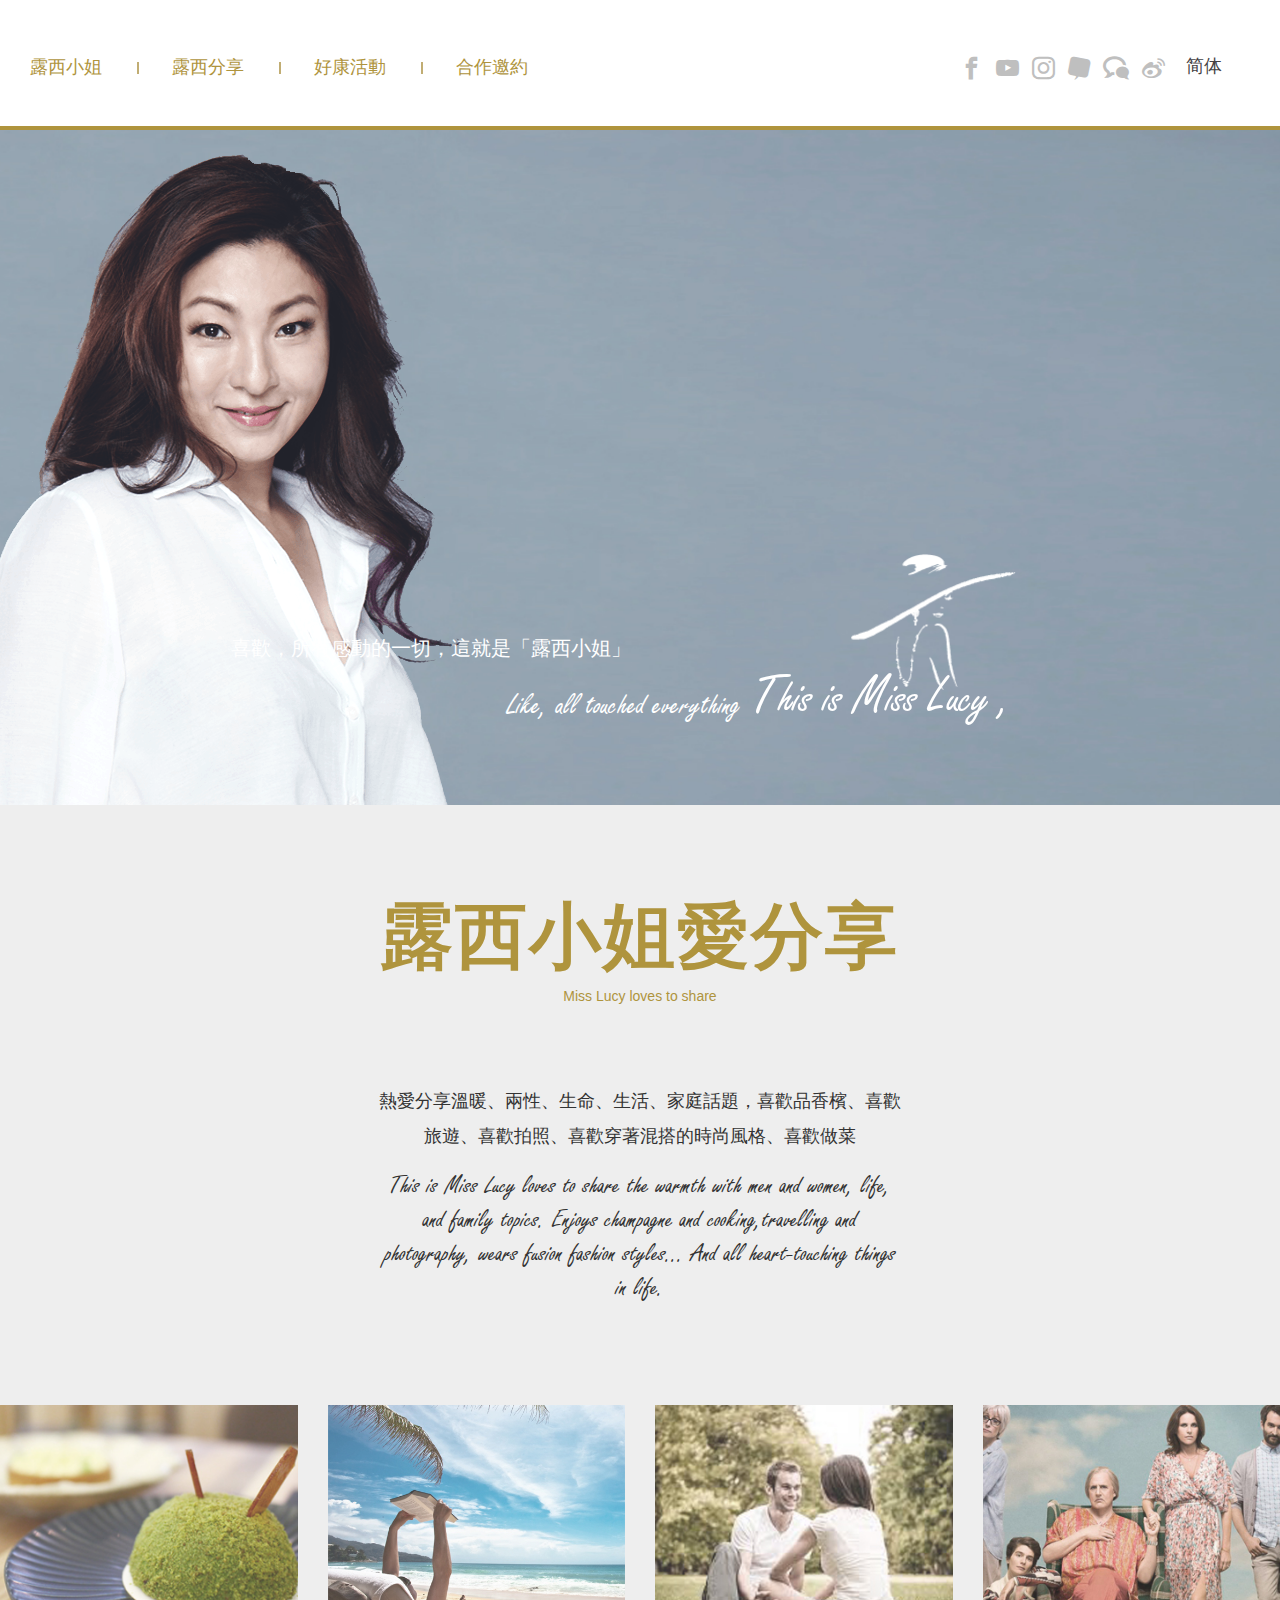
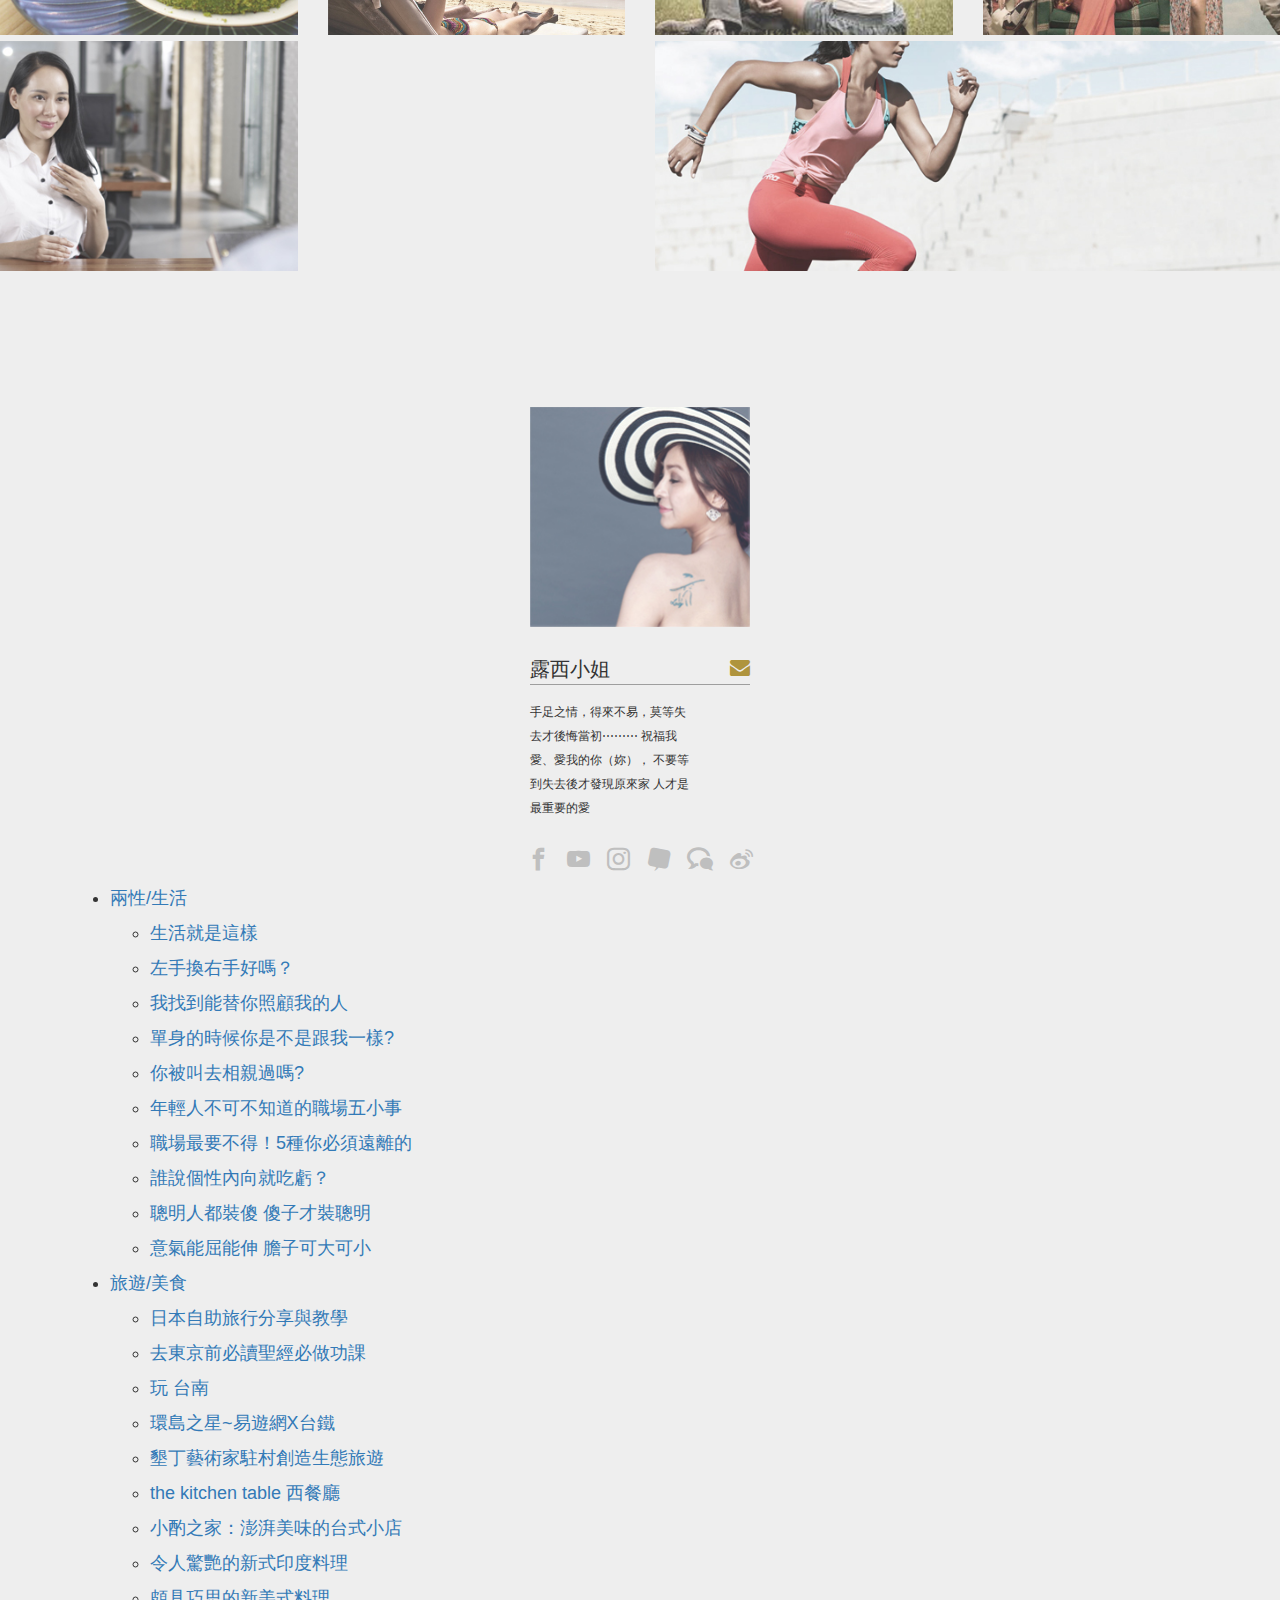
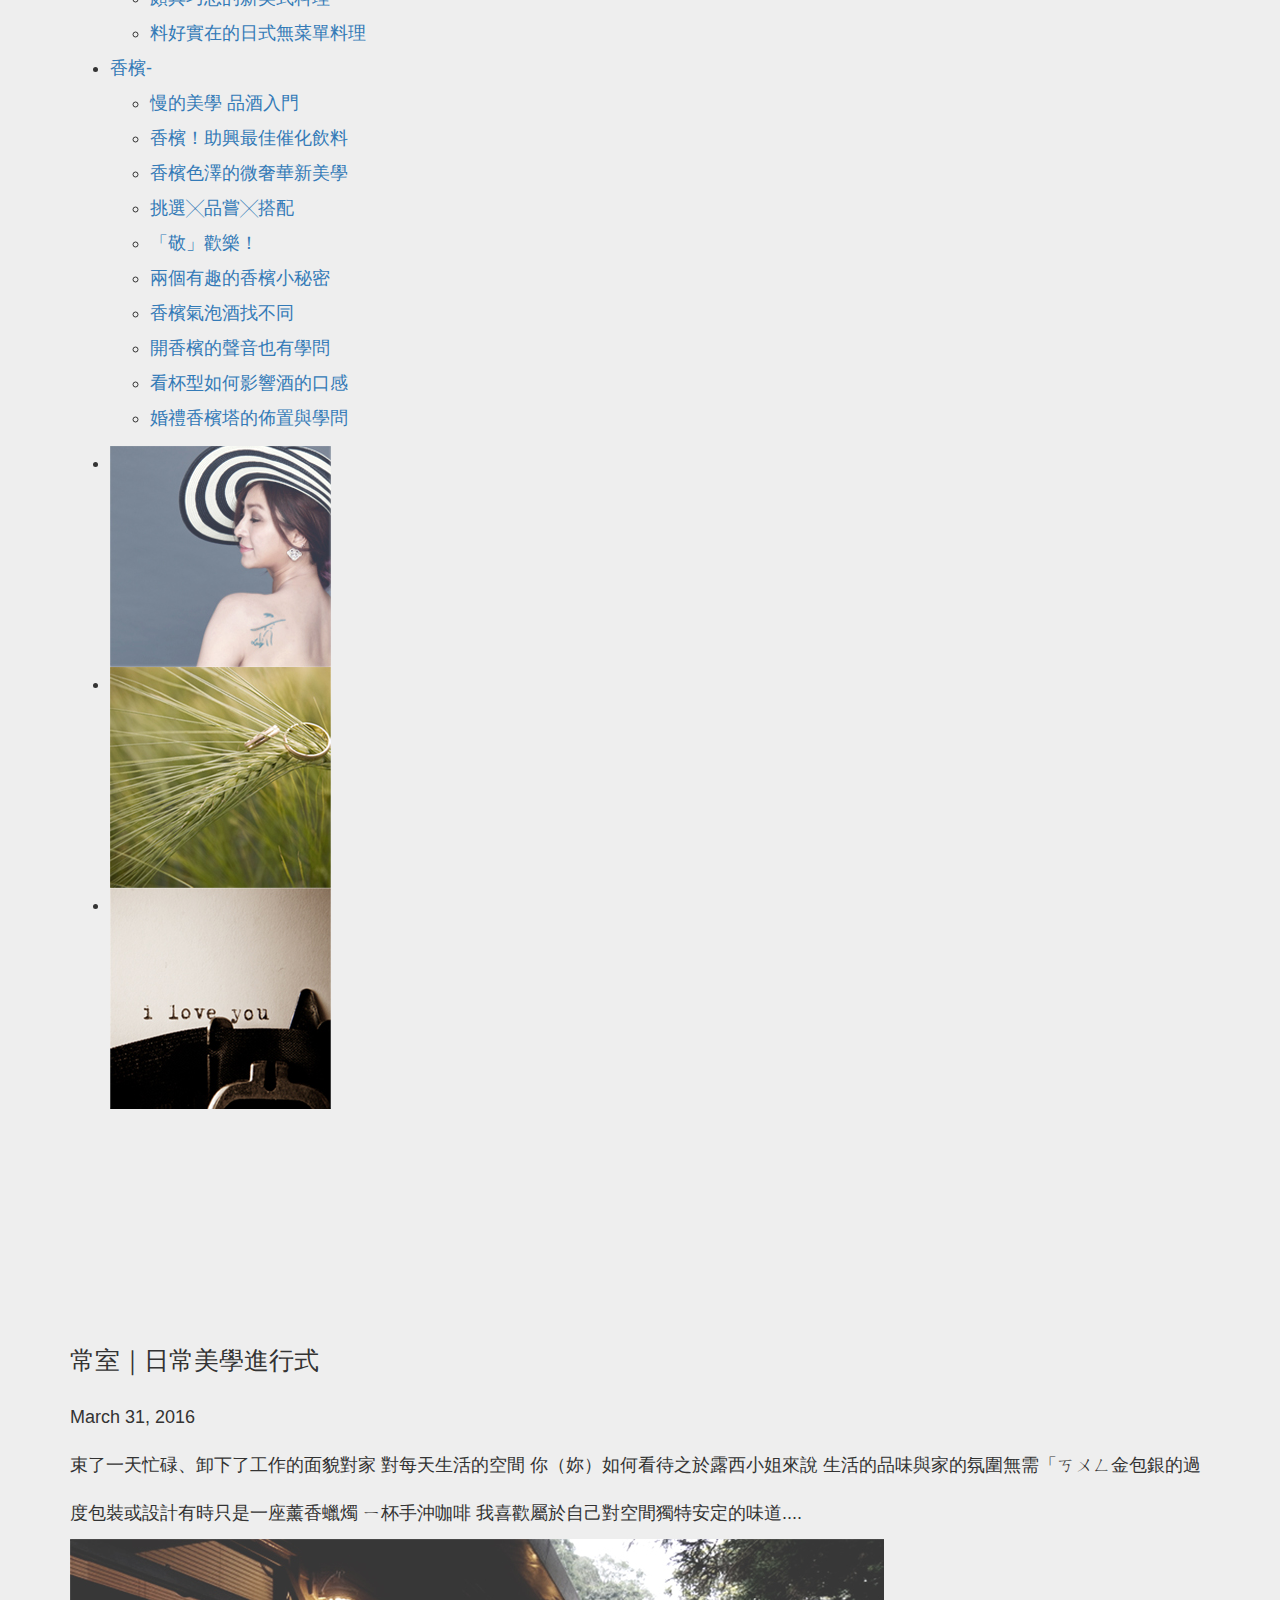
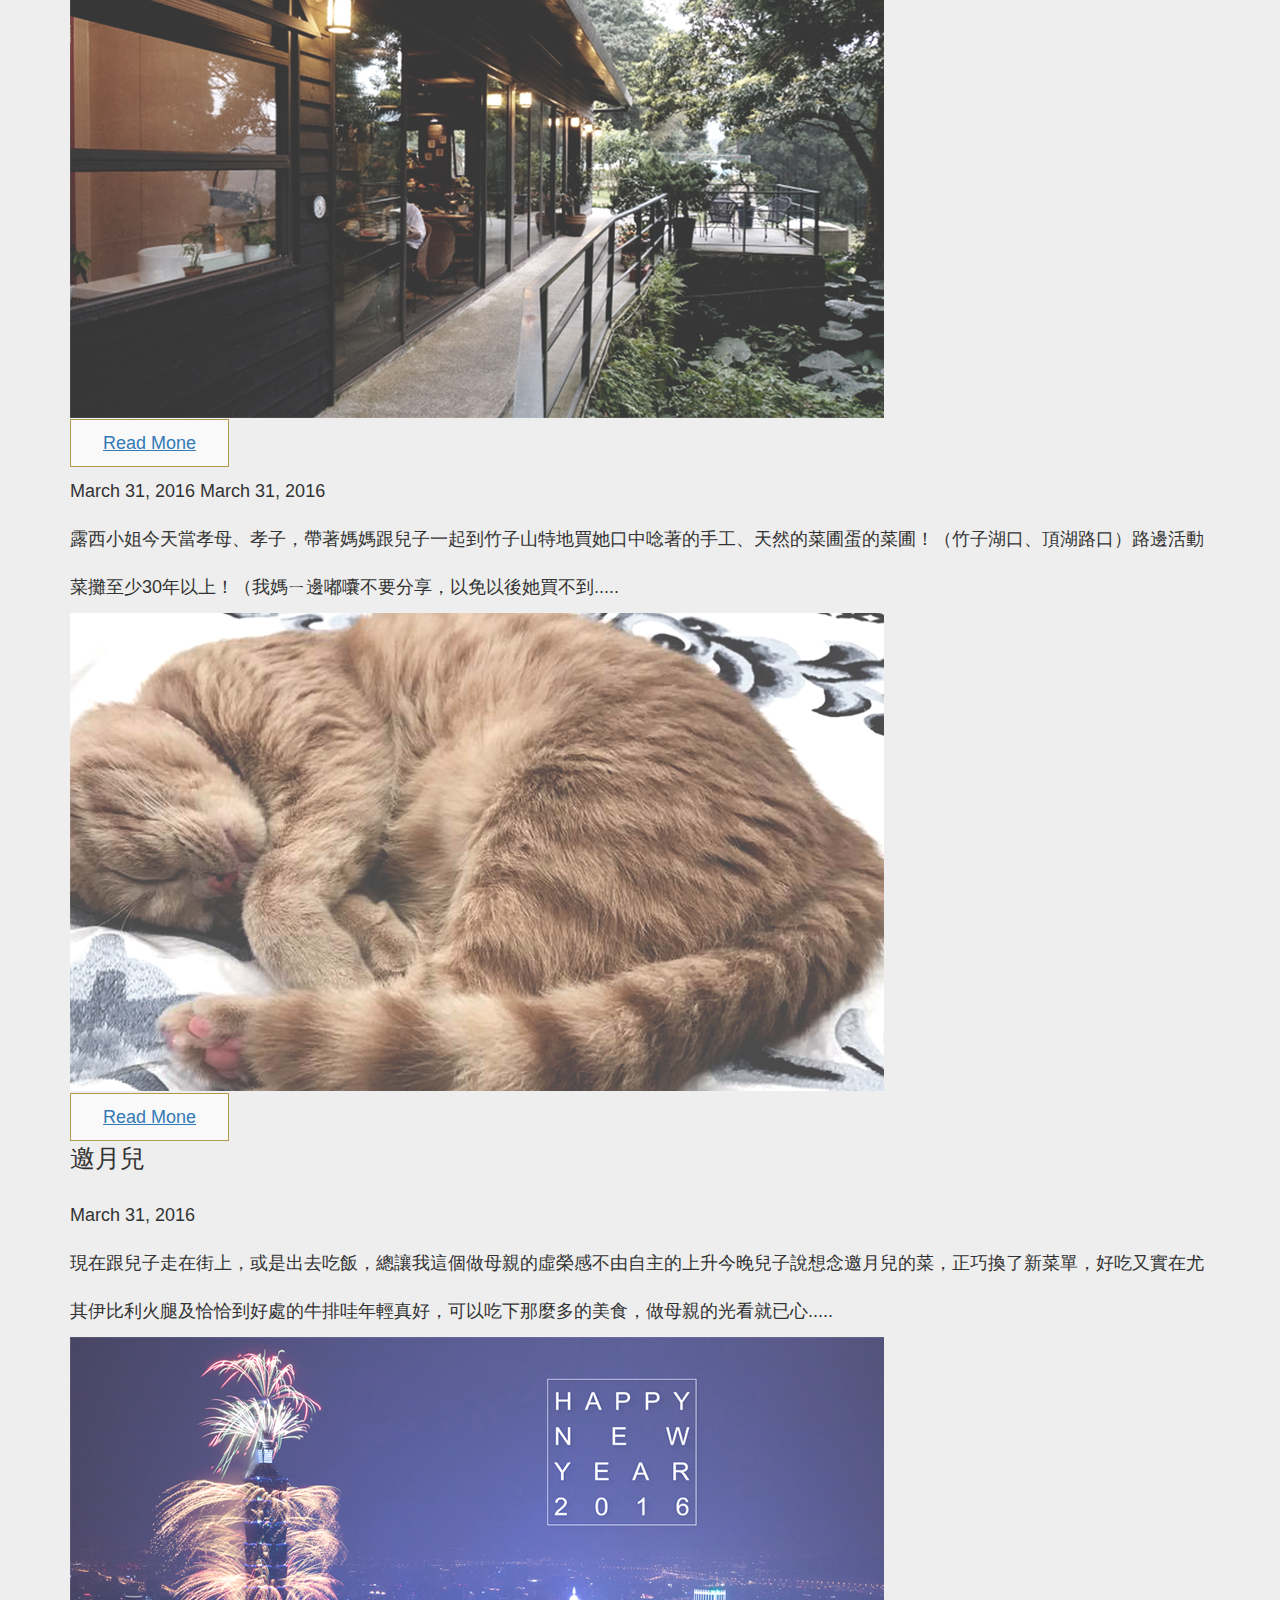
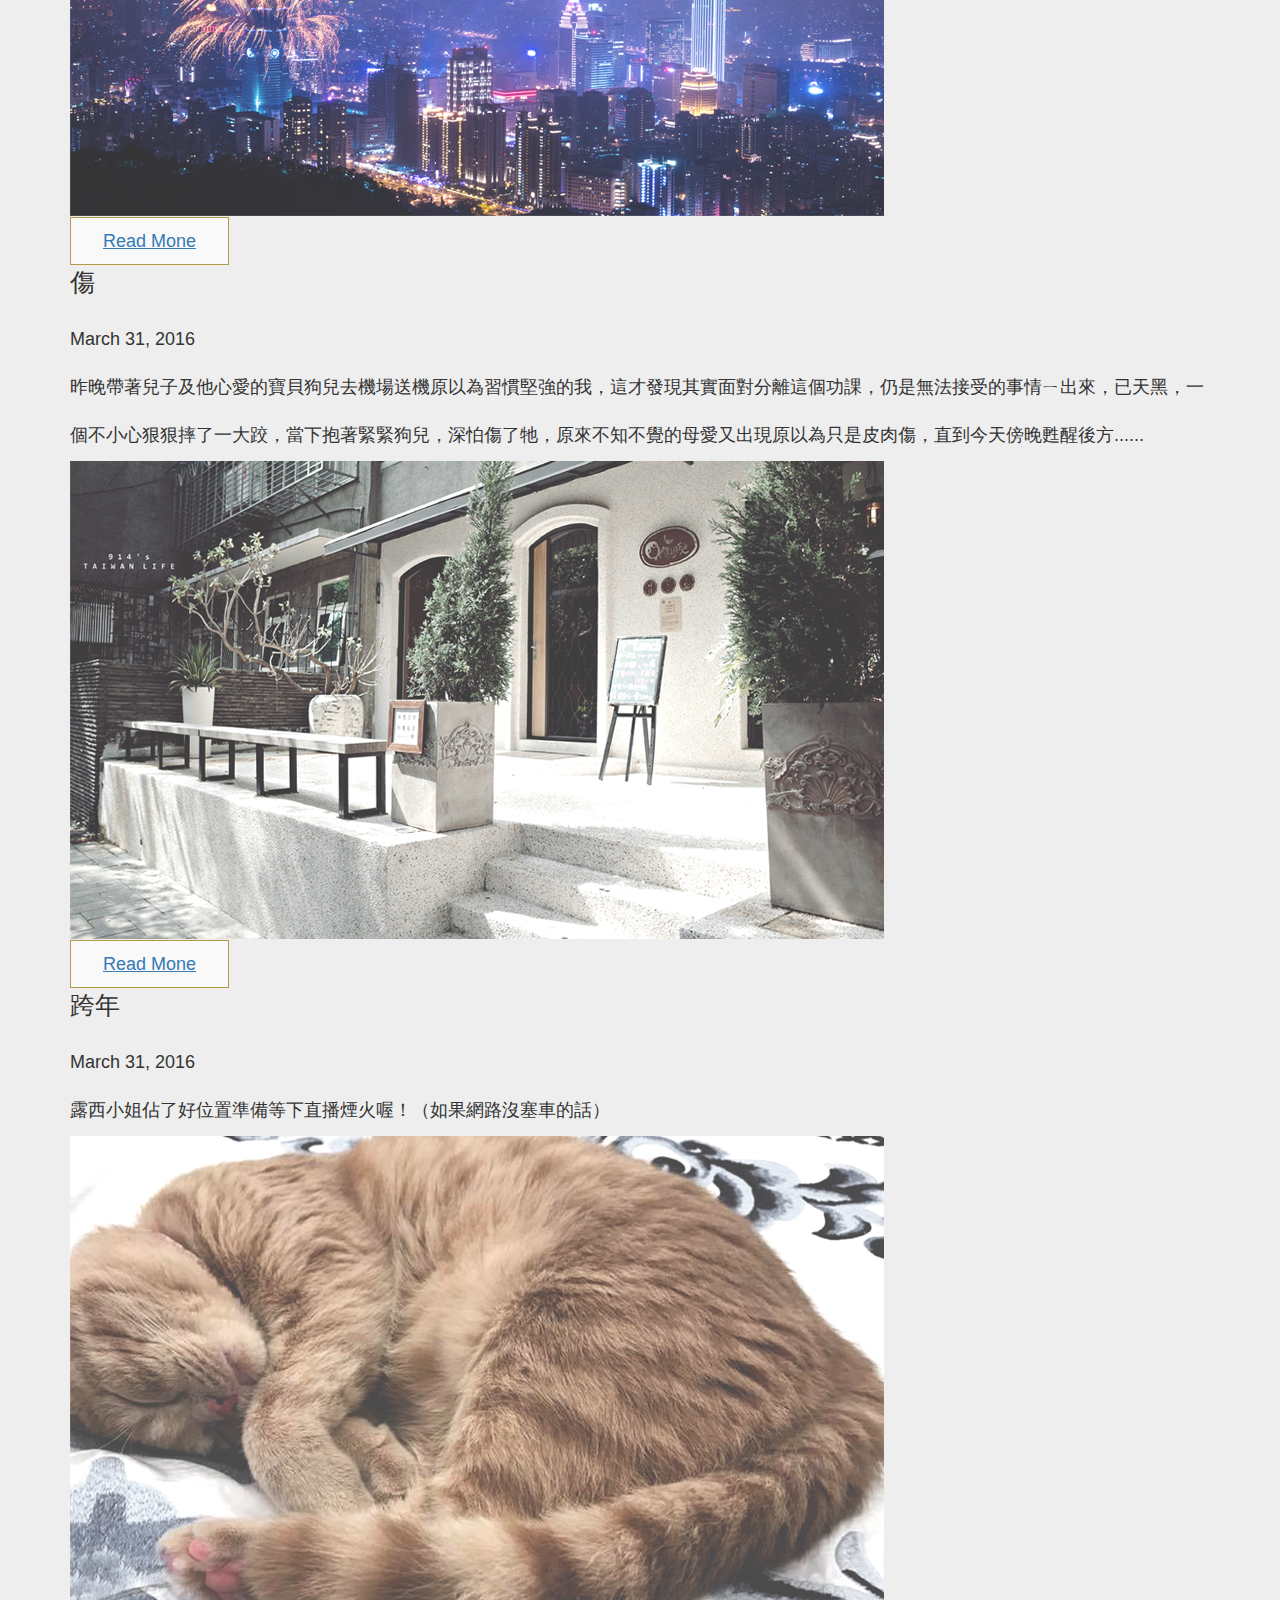
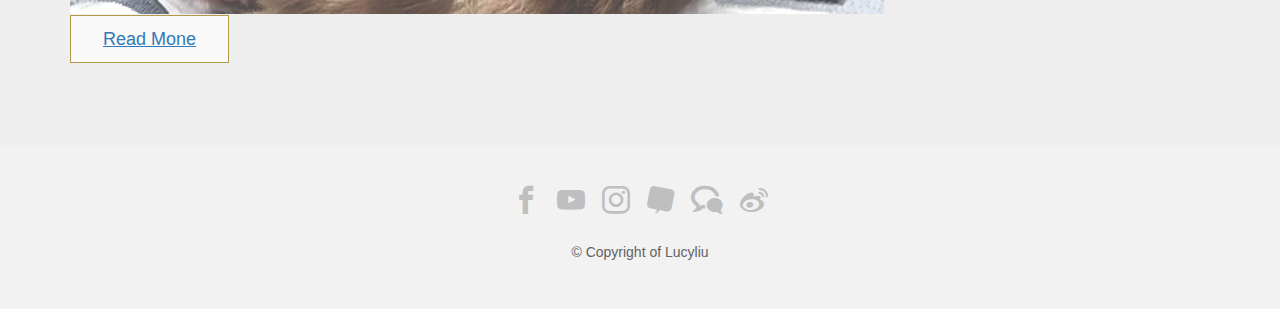
==== commit 5cdc0d77: "css added" ====
--- a/markup/index.html
+++ b/markup/index.html
@@ -16,7 +16,7 @@
 					<div class="nav__drop">
 						<div class="nav__wrap">
 							<a href="#" class="nav-opener"></a>
-							<span class="lang">简体</span>
+							<span class="lang"><a href="#">简体</a></span>
 							<ul>
 								<li><a href="#">露西小姐 </a></li>
 								<li>
@@ -42,7 +42,7 @@
 						<li><a href="#"><span class="icon-bubbles"></span></a></li>
 						<li><a href="#"><span class="icon-weibo"></span></a></li>
 					</ul>
-					<span class="language">简体</span>
+					<span class="lang"><a href="#">简体</a></span>
 				</div>
 				<form class="search-form" action="#">
 					<input type="search" class="form-control" placeholder="Search for articles...">
@@ -60,7 +60,10 @@
 						<span class="banner__slogn">Like, all touched everything</span>
 						<div class="logo">
 							<a href="#">
-								<span class="logo__img"><img src="images/logo-black.png" alt="image description"></span>
+								<span class="logo__img">
+									<span class="visible-xs visible-sm"><img src="images/logo-black.png" alt="Miss lucy"></span>
+									<span class="hidden-xs hidden-sm"><img src="images/logo.png" alt="Miss lucy"></span>
+								</span>
 								<span class="logo__text"><span class="big">T</span>his is <span class="big">M</span>iss <span class="big">L</span>ucy ,</span>
 							</a>
 						</div>
--- a/markup/style.css
+++ b/markup/style.css
@@ -78,6 +78,7 @@
 
 .nav__wrap > ul,
 .nav__wrap > ul ul,
+.catogery,
 .social-networks {
 	margin: 0;
 	padding: 0;
@@ -89,7 +90,11 @@
 .search-form:after,
 .post-password-form p:after,
 .navigation-single:after,
-.container:after {
+.container:after,
+.nav__wrap > ul:after,
+.article:after,
+.grid-holder:after,
+.article__info:after {
 	content: "";
 	display: block;
 	clear: both;
@@ -696,6 +701,7 @@
 	width: auto !important;
 	max-width: 1170px;
 	padding: 0 15px;
+	margin: 0 auto;
 }
 
 .section {
@@ -704,6 +710,10 @@
 
 .section.section--big-padding {
 	padding: 95px 0;
+}
+
+.section.section--white {
+	background: #fff;
 }
 
 h1 {
@@ -728,6 +738,10 @@
 	z-index: 99;
 }
 
+#header .container {
+	max-width: none;
+}
+
 #header + * {
 	padding-top: 60px;
 }
@@ -750,22 +764,30 @@
 	width: 40px;
 }
 
-.language {
-	left: 63px;
+.lang {
+	left: 15px;
 	position: absolute;
 	top: 0;
 	font-size: 17px;
+}
+
+.lang a {
+	text-decoration: none;
+	color: #444143;
+}
+
+.lang a:hover {
+	opacity: .8;
 }
 
 .nav-opener {
 	width: 23px;
 	height: 19px;
 	position: absolute;
-	top: 20px;
 	display: block;
 	height: 20px;
 	right: 15px;
-	top: 19px;
+	top: 5px;
 }
 
 .nav-opener span,
@@ -779,7 +801,7 @@
 	background: #444143;
 	-webkit-transition: .4s ease;
 	transition: .4s ease;
-	border-radius: 2px;
+	border-radius: 10px;
 }
 
 .nav-opener:before,
@@ -814,6 +836,16 @@
 	transition: max-height .3s ease-in-out;
 	bottom: 100px;
 	bottom: 0;
+	z-index: 99;
+}
+
+.nav__drop .nav-opener {
+	top: 18px;
+}
+
+.nav__drop .lang {
+	color: #fff;
+	top: 15px;
 }
 
 .nav-active .nav__drop {
@@ -870,6 +902,10 @@
 	border-color: transparent;
 }
 
+.nav__wrap > ul > li.hover ul {
+	display: block;
+}
+
 .nav__wrap > ul > li > a {
 	color: #fff;
 	display: block;
@@ -881,10 +917,12 @@
 .nav__wrap > ul ul {
 	line-height: 24px;
 	font-size: 16px;
+	display: none;
 }
 
 .nav__wrap > ul ul li {
 	border-bottom: 1px solid #fff;
+	position: relative;
 }
 
 .nav__wrap > ul ul a {
@@ -898,25 +936,92 @@
 	background: #624e23;
 }
 
-.text-block {
-	margin: 0 auto 100px;
-	max-width: 522px;
+.nav__wrap .lang a {
+	color: #fff;
+}
+
+.nav__wrap .lang a:hover {
+	opacity: .8;
+}
+
+.content {
+	line-height: 30px;
+	font-size: 16px;
+	padding: 20px 0;
+}
+
+.intro__img {
+	width: 352px;
+	margin: 0 auto 30px;
+}
+
+.catogery {
+	color: #3e3a39;
+	line-height: 0;
+	font-size: 0;
+	margin: 0 -11px 0;
+}
+
+.catogery li {
+	display: inline-block;
+	vertical-align: top;
+	line-height: 26px;
+	font-size: 20px;
+	padding: 0 11px 5px;
+	position: relative;
+}
+
+.catogery li:before {
+	content: "";
+	position: absolute;
+	top: 50%;
+	-webkit-transform: translateY(-50%);
+	-ms-transform: translateY(-50%);
+	transform: translateY(-50%);
+	background: #3e3a39;
+	width: 2px;
+	height: 23px;
+	left: 0;
+}
+
+.catogery li:first-child:before {
+	display: none;
+}
+
+.catogery a {
+	color: #3e3a39;
+	text-decoration: none;
+}
+
+.catogery a:hover {
+	color: #090808;
+}
+
+.like {
+	float: left;
+	width: 40px;
+}
+
+.like a {
+	width: 36px;
+	height: 36px;
+	border: 1px solid #af943d;
+	border-radius: 50%;
+	color: #af943d;
+	font-size: 19px;
+	display: block;
 	text-align: center;
-	font: 18px/35px freestyleScript, Arial, Helvetica, sans-serif;
-	text-align: center;
-}
-
-.text-block .big-text {
-	line-height: 34px;
-	font-size: 27px;
-}
-
-.text-block p {
-	margin: 0 0 14px;
+	line-height: 30px;
+	text-decoration: none;
+}
+
+.like a:hover {
+	background: #af943d;
+	color: #fff;
 }
 
 .sidebar {
-	padding: 0 0 148px;
+	padding: 0 0 48px;
 }
 
 .sidebar__post {
@@ -959,6 +1064,40 @@
 	margin: 0 0 24px;
 }
 
+#footer {
+	text-align: center;
+	background: #f2f2f2;
+	padding: 20px 0;
+}
+
+#footer .social-networks {
+	text-align: center;
+	margin-bottom: 10px;
+}
+
+#footer .social-networks li {
+	vertical-align: middle;
+}
+
+#footer .social-networks a {
+	font-size: 28px;
+}
+
+.copyright {
+	color: #636363;
+	line-height: 24px;
+	font-size: 14px;
+}
+
+.copyright a {
+	color: #636363;
+	text-decoration: none;
+}
+
+.copyright a:hover {
+	opacity: .8;
+}
+
 .banner {
 	background: url(images/bg-banner.jpg) no-repeat 50% 50%/cover;
 	padding: 20px 0 0;
@@ -980,13 +1119,14 @@
 	white-space: normal;
 	display: inline-block;
 	vertical-align: bottom;
-	max-width: 99%;
+	width: 1px;
+	margin: 0 0 0 -5px;
 }
 
 .banner .container {
+	height: 100%;
+	position: relative;
 	width: 100% !important;
-	max-width: none;
-	position: relative;
 }
 
 .banner img {
@@ -996,24 +1136,27 @@
 
 .banner__img {
 	position: absolute;
-	left: 0;
 	bottom: 0;
 	right: 0;
 	width: 320px;
+	left: -130px;
 }
 
 .banner__text {
 	position: relative;
 	z-index: 2;
 	line-height: 26px;
-	font-size: 20px;
-	padding: 0 0 85px;
+	font-size: 14px;
+	padding: 0 0 15px;
+	max-width: 290px;
+	margin: 0 auto;
 }
 
 .banner__slogn {
 	font: 30px/40px FreestyleScript;
 	display: inline-block;
 	vertical-align: bottom;
+	margin: 0 0 -50px -73px;
 }
 
 .banner__info {
@@ -1024,7 +1167,7 @@
 	width: 270px;
 	display: inline-block;
 	vertical-align: top;
-	font: 50px/55px freestyleScript, Arial, Helvetica, sans-serif;
+	font: 40px/45px freestyleScript, Arial, Helvetica, sans-serif;
 	color: #000;
 	text-decoration: none;
 	margin-right: -35px;
@@ -1032,7 +1175,7 @@
 }
 
 .logo .big {
-	font-size: 57px;
+	font-size: 50px;
 	letter-spacing: 1px;
 }
 
@@ -1047,9 +1190,9 @@
 }
 
 .logo__img {
-	max-width: 165px;
 	display: block;
-	margin: 0 0  -9px 4px;
+	max-width: 75px;
+	margin: 0 0  0 auto;
 }
 
 .social-networks {
@@ -1146,12 +1289,12 @@
 	line-height: 18px;
 	font-size: 14px;
 	color: #af943d;
-	margin: 0 0 80px;
+	margin: 0 0 40px;
 }
 
 .heading .heading-1 {
 	line-height: 1;
-	font-size: 72px;
+	font-size: 32px;
 	text-align: center;
 	font-weight: 700;
 	letter-spacing: 2px;
@@ -1169,7 +1312,228 @@
 	display: block;
 }
 
-@media (min-width: 750px) {
+.post__heading .heading-2 {
+	line-height: 35px;
+	font-size: 25px;
+}
+
+.text-block {
+	margin: 0 auto 100px;
+	max-width: 522px;
+	text-align: center;
+	font: 18px/35px freestyleScript, Arial, Helvetica, sans-serif;
+	text-align: center;
+}
+
+.text-block--big {
+	max-width: none;
+}
+
+.text-block .big-text {
+	line-height: 34px;
+	font-size: 27px;
+}
+
+.text-block p {
+	margin: 0 0 14px;
+}
+
+.contact-form {
+	position: relative;
+}
+
+.contact-form label {
+	line-height: 22px;
+	font-size: 18px;
+	color: #af943d;
+	font-weight: 400;
+	margin-bottom: 10px;
+	display: inline-block;
+	vertical-align: bottom;
+}
+
+.contact-form label .chinese {
+	display: block;
+}
+
+.contact-form label.label-center {
+	text-align: center;
+	display: block;
+	vertical-align: top;
+	margin: 0 0 32px;
+}
+
+.contact-form .btn {
+	padding: 28px 46px;
+	letter-spacing: 1px;
+}
+
+input[type="text"],
+input[type="email"],
+input[type="password"],
+textarea {
+	width: 100%;
+	outline: none;
+	border: 1px solid #b69d4d;
+	background: #f9f9f9;
+	line-height: 26px;
+	font-size: 14px;
+	color: #3e3a39;
+	padding: 4px 15px;
+	margin: 0;
+	display: block;
+	height: 32px;
+}
+
+input[type="text"]::-webkit-input-placeholder,
+input[type="email"]::-webkit-input-placeholder,
+input[type="password"]::-webkit-input-placeholder,
+textarea::-webkit-input-placeholder {
+	color: #3e3a39;
+}
+
+input[type="text"]::-moz-placeholder,
+input[type="email"]::-moz-placeholder,
+input[type="password"]::-moz-placeholder,
+textarea::-moz-placeholder {
+	opacity: 1;
+	color: #3e3a39;
+}
+
+input[type="text"]:-moz-placeholder,
+input[type="email"]:-moz-placeholder,
+input[type="password"]:-moz-placeholder,
+textarea:-moz-placeholder {
+	color: #3e3a39;
+}
+
+input[type="text"]:-ms-input-placeholder,
+input[type="email"]:-ms-input-placeholder,
+input[type="password"]:-ms-input-placeholder,
+textarea:-ms-input-placeholder {
+	color: #3e3a39;
+}
+
+input[type="text"].placeholder,
+input[type="email"].placeholder,
+input[type="password"].placeholder,
+textarea.placeholder {
+	color: #3e3a39;
+}
+
+textarea {
+	resize: none;
+	height: 150px;
+	overflow-y: auto;
+	margin: 0;
+}
+
+.btn {
+	border-radius: 0;
+	border: 1px solid #b39a48;
+	background: #f9f9f9;
+	line-height: 24px;
+	font-size: 18px;
+	padding: 11px 32px;
+	text-decoration: underline;
+}
+
+.block .container {
+	max-width: 1460px;
+}
+
+.block .row {
+	letter-spacing: -8px;
+}
+
+.block .row > * {
+	letter-spacing: 0;
+}
+
+.block__item {
+	max-width: 320px;
+	margin: 0 auto 30px;
+}
+
+.block__item time {
+	line-height: 20px;
+	font-size: 12px;
+}
+
+.block__img {
+	margin-bottom: 15px;
+	overflow: hidden;
+}
+
+.block__img a {
+	display: block;
+}
+
+.block__img a img {
+	-webkit-transition: -webkit-transform .3s ease-in-out;
+	transition: transform .3s ease-in-out;
+}
+
+.block__img a:hover img {
+	-webkit-transform: scale(1.2);
+	-ms-transform: scale(1.2);
+	transform: scale(1.2);
+}
+
+.block__img img {
+	max-width: none;
+	width: 100%;
+}
+
+.article {
+	line-height: 30px;
+	font-size: 14px;
+}
+
+.article .container {
+	max-width: 1250px;
+}
+
+.grid-item {
+	float: left;
+	padding: 0 15px 30px;
+}
+
+.grid-holder {
+	margin: 0 auto;
+}
+
+.article__item {
+	border: 1px solid #dedede;
+	padding: 20px 20px 12px;
+}
+
+.article__item .catogery {
+	margin: 0 0 30px;
+}
+
+.article__img {
+	margin-bottom: 15px;
+}
+
+.article__img img {
+	max-width: none;
+	width: 100%;
+}
+
+.article__info {
+	padding: 16px 7px 0;
+}
+
+.article__time {
+	float: right;
+	line-height: 16px;
+	font-size: 12px;
+	width: 90px;
+	padding-top: 15px;
+}
+
+@media (min-width: 768px) {
 	.commentlist-item .commentlist-item {
 		padding: 0 0 0 2em;
 	}
@@ -1181,6 +1545,10 @@
 
 	#header {
 		padding: 54px 0;
+	}
+
+	.lang {
+		left: 63px;
 	}
 
 	.nav-opener {
@@ -1194,6 +1562,48 @@
 	.nav-opener:before,
 	.nav-opener:after {
 		height: 7px;
+	}
+
+	.nav__drop .nav-opener {
+		top: 47px;
+	}
+
+	.nav__drop .nav-opener:before {
+		top: 15px;
+	}
+
+	.nav__drop .nav-opener:after {
+		bottom: 16px;
+	}
+
+	.nav__wrap {
+		padding: 50px 0;
+	}
+
+	.nav__wrap .lang {
+		top: 55px;
+	}
+
+	.content {
+		padding: 40px 0;
+	}
+
+	.content p {
+		margin: 0 0 2px;
+	}
+
+	.intro__img {
+		width: 220px;
+		float: left;
+		margin: 0 20px 20px 0;
+	}
+
+	.sidebar {
+		padding: 0 0 148px;
+	}
+
+	#footer {
+		padding: 30px 0;
 	}
 
 	.banner {
@@ -1213,28 +1623,394 @@
 		white-space: normal;
 		display: inline-block;
 		vertical-align: bottom;
-		max-width: 99%;
+		width: 1px;
+		margin: 0 0 0 -5px;
 	}
 
 	.banner__img {
 		width: auto;
 		left: -16.3%;
 		right: 37.6%;
+		max-width: 600px;
+	}
+
+	.banner__text {
+		padding: 0 0 85px;
+		line-height: 26px;
+		font-size: 20px;
+		max-width: none;
+		margin: 0;
+	}
+
+	.banner__slogn {
+		margin: 0;
+	}
+
+	.logo {
+		line-height: 55px;
+		font-size: 50px;
+	}
+
+	.logo .big {
+		font-size: 57px;
+	}
+
+	.logo__img {
+		max-width: 165px;
+		margin: 0 0  -9px 4px;
 	}
 
 	.search-form {
 		margin-right: 145px;
 		width: 225px;
 	}
-}
-
-@media (min-width: 1024px) {
+
+	.heading {
+		margin: 0 0 80px;
+	}
+
+	.heading .heading-1 {
+		line-height: 1;
+		font-size: 72px;
+	}
+
+	.block__item {
+		max-width: none;
+		width: auto;
+		margin: 0 0 52px;
+	}
+
+	.grid-item {
+		width: 50%;
+	}
+
+	.grid-holder {
+		margin: 0 -15px;
+	}
+}
+
+@media (min-width: 992px) {
+	#header {
+		background: #fff;
+		border-bottom: 4px solid #af943d;
+		padding: 53px 0 0;
+	}
+
+	#header .social-networks {
+		display: block;
+		padding-right: 96px;
+	}
+
+	#header .search-form {
+		display: none;
+	}
+
+	#header .social-networks {
+		display: block;
+	}
+
+	#header .social-networks li {
+		padding: 0 4px;
+	}
+
+	.header-area {
+		float: right;
+		width: 370px;
+	}
+
+	.lang {
+		right: 58px;
+		left: auto;
+		line-height: 26px;
+		font-size: 18px;
+		color: #8f8f8f;
+	}
+
+	#nav {
+		float: left;
+		width: 560px;
+	}
+
+	.nav-opener {
+		display: none;
+	}
+
+	.nav__drop {
+		position: static;
+		max-height: none;
+		width: auto;
+		overflow: visible;
+	}
+
+	.nav__wrap {
+		-webkit-transform: none;
+		-ms-transform: none;
+		transform: none;
+		background: none;
+		padding: 0;
+	}
+
+	.nav__wrap > ul {
+		padding: 0;
+		line-height: 28px;
+		font-size: 18px;
+		font-weight: 400;
+		margin: 0 -20px;
+	}
+
+	.nav__wrap > ul > li {
+		float: left;
+		position: relative;
+		padding: 0 35px 45px;
+	}
+
+	.nav__wrap > ul > li:before {
+		content: "";
+		position: absolute;
+		width: 2px;
+		height: 12px;
+		background: #c1ad73;
+		top: 9px;
+		left: 0;
+	}
+
+	.nav__wrap > ul > li:first-child:before {
+		display: none;
+	}
+
+	.nav__wrap > ul > li.hover > a {
+		background: none;
+		color: #624e23;
+	}
+
+	.nav__wrap > ul > li.hover ul {
+		top: 100%;
+		opacity: 1;
+		visibility: visible;
+	}
+
+	.nav__wrap > ul > li > a {
+		border: none;
+		color: #af943d;
+		background: none;
+		padding: 0;
+	}
+
+	.nav__wrap > ul ul {
+		position: absolute;
+		left: 0;
+		top: 160%;
+		z-index: 999;
+		background: #af943d;
+		right: 0;
+		opacity: 0;
+		visibility: hidden;
+		-webkit-transition: top .3s ease-in-out, opacity .3s ease-in-out, visibility .3s ease-in-out;
+		transition: top .3s ease-in-out, opacity .3s ease-in-out, visibility .3s ease-in-out;
+		display: block;
+	}
+
+	.nav__wrap > ul ul li {
+		border: none;
+	}
+
+	.nav__wrap > ul ul li:before {
+		content: "";
+		background: white;
+		background: -webkit-linear-gradient(left, white 0%, #fefffd 34%, #fffcff 35%, #fffffa 36%, #fdfeff 37%, #fffffa 38%, #d5cea2 38%, #dccaa4 39%, #d9cca2 40%, #d9cca2 62%, #c5b06f 62%, #c5b06f 100%);
+		background: linear-gradient(to right, white 0%, #fefffd 34%, #fffcff 35%, #fffffa 36%, #fdfeff 37%, #fffffa 38%, #d5cea2 38%, #dccaa4 39%, #d9cca2 40%, #d9cca2 62%, #c5b06f 62%, #c5b06f 100%);
+		bottom: 0;
+		left: 0;
+		right: 0;
+		width: 100%;
+		height: 1px;
+	}
+
+	.nav__wrap > ul ul a {
+		padding: 15px 15px;
+		text-align: center;
+	}
+
+	.nav__wrap .lang {
+		display: none;
+	}
+
+	.content {
+		line-height: 48px;
+		font-size: 18px;
+		padding: 76px 0 47px;
+	}
+
+	.intro__img {
+		width: 270px;
+		margin: 0 30px 20px 0;
+	}
+
+	#footer {
+		padding: 40px 0;
+	}
+
+	.banner {
+		white-space: nowrap;
+		text-align: center;
+	}
+
+	.banner:after {
+		content: "";
+		display: inline-block;
+		vertical-align: bottom;
+		width: 0;
+		min-height: 745px;
+	}
+
+	.banner > * {
+		white-space: normal;
+		display: inline-block;
+		vertical-align: bottom;
+		width: 1px;
+		margin: 0 0 0 -5px;
+	}
+
+	.banner__img {
+		left: -8.3%;
+		max-width: 507px;
+	}
+
+	.banner__text {
+		padding: 0 0 79px 218px;
+		color: #fff;
+	}
+
+	.banner__slogn {
+		line-height: 40px;
+		font-size: 32px;
+	}
+
+	.banner__info {
+		font-size: 20px;
+		left: 166px;
+		line-height: 14px;
+		position: absolute;
+		top: 87px;
+	}
+
+	.logo a {
+		color: #fff;
+	}
+
+	.logo__img {
+		margin: 0 0 -20px auto;
+	}
+
 	.social-networks {
 		display: block;
 	}
-}
-
-@media (max-width: 749px) {
+
+	.contact-form label {
+		display: inline;
+		float: left;
+		margin-right: 15px;
+		padding-top: 1px;
+	}
+
+	.contact-form label.label-center {
+		float: none;
+		display: block;
+	}
+
+	.contact-form .form-group {
+		margin: 0 0 20px;
+	}
+
+	.contact-form .input-wrap {
+		overflow: hidden;
+	}
+
+	textarea {
+		height: 253px;
+		padding: 29px 34px;
+	}
+
+	.block .row [class^="col-"],
+	.block .row [class*="col-"] {
+		display: inline-block;
+		vertical-align: top;
+		float: none;
+	}
+
+	.block__img {
+		margin-bottom: 24px;
+	}
+
+	.article__img {
+		margin-bottom: 28px;
+	}
+}
+
+@media (min-width: 1300px) {
+	.intro__img {
+		width: 352px;
+		margin: 0 60px 20px 0;
+	}
+
+	.banner__img {
+		left: -9.9%;
+	}
+
+	.banner__text {
+		text-align: right;
+		padding: 0 14px 281px 218px;
+	}
+
+	.banner__info {
+		left: 50%;
+		-webkit-transform: translateX(-50%);
+		-ms-transform: translateX(-50%);
+		transform: translateX(-50%);
+		margin: 0 0 0 43px;
+		letter-spacing: 3px;
+	}
+
+	.contact-form .right {
+		padding-right: 180px;
+	}
+
+	.contact-form .btn {
+		position: absolute;
+		bottom: 21px;
+		right: 0;
+	}
+
+	.block .row {
+		margin: 0 -27px;
+	}
+
+	.block .row [class^="col-"],
+	.block .row [class*="col-"] {
+		padding: 0 27px;
+	}
+
+	.grid-item {
+		padding: 0 18px 36px;
+		width: 33.33%;
+	}
+
+	.grid-holder {
+		margin: 0 -18px;
+	}
+}
+
+@media (min-width: 1400px) {
+	#header .container {
+		padding: 0 114px;
+	}
+
+	.lang {
+		right: 155px;
+	}
+}
+
+@media (max-width: 767px) {
 	.navigation .page-numbers,
 	.navigation-comments .page-numbers {
 		padding: 0;
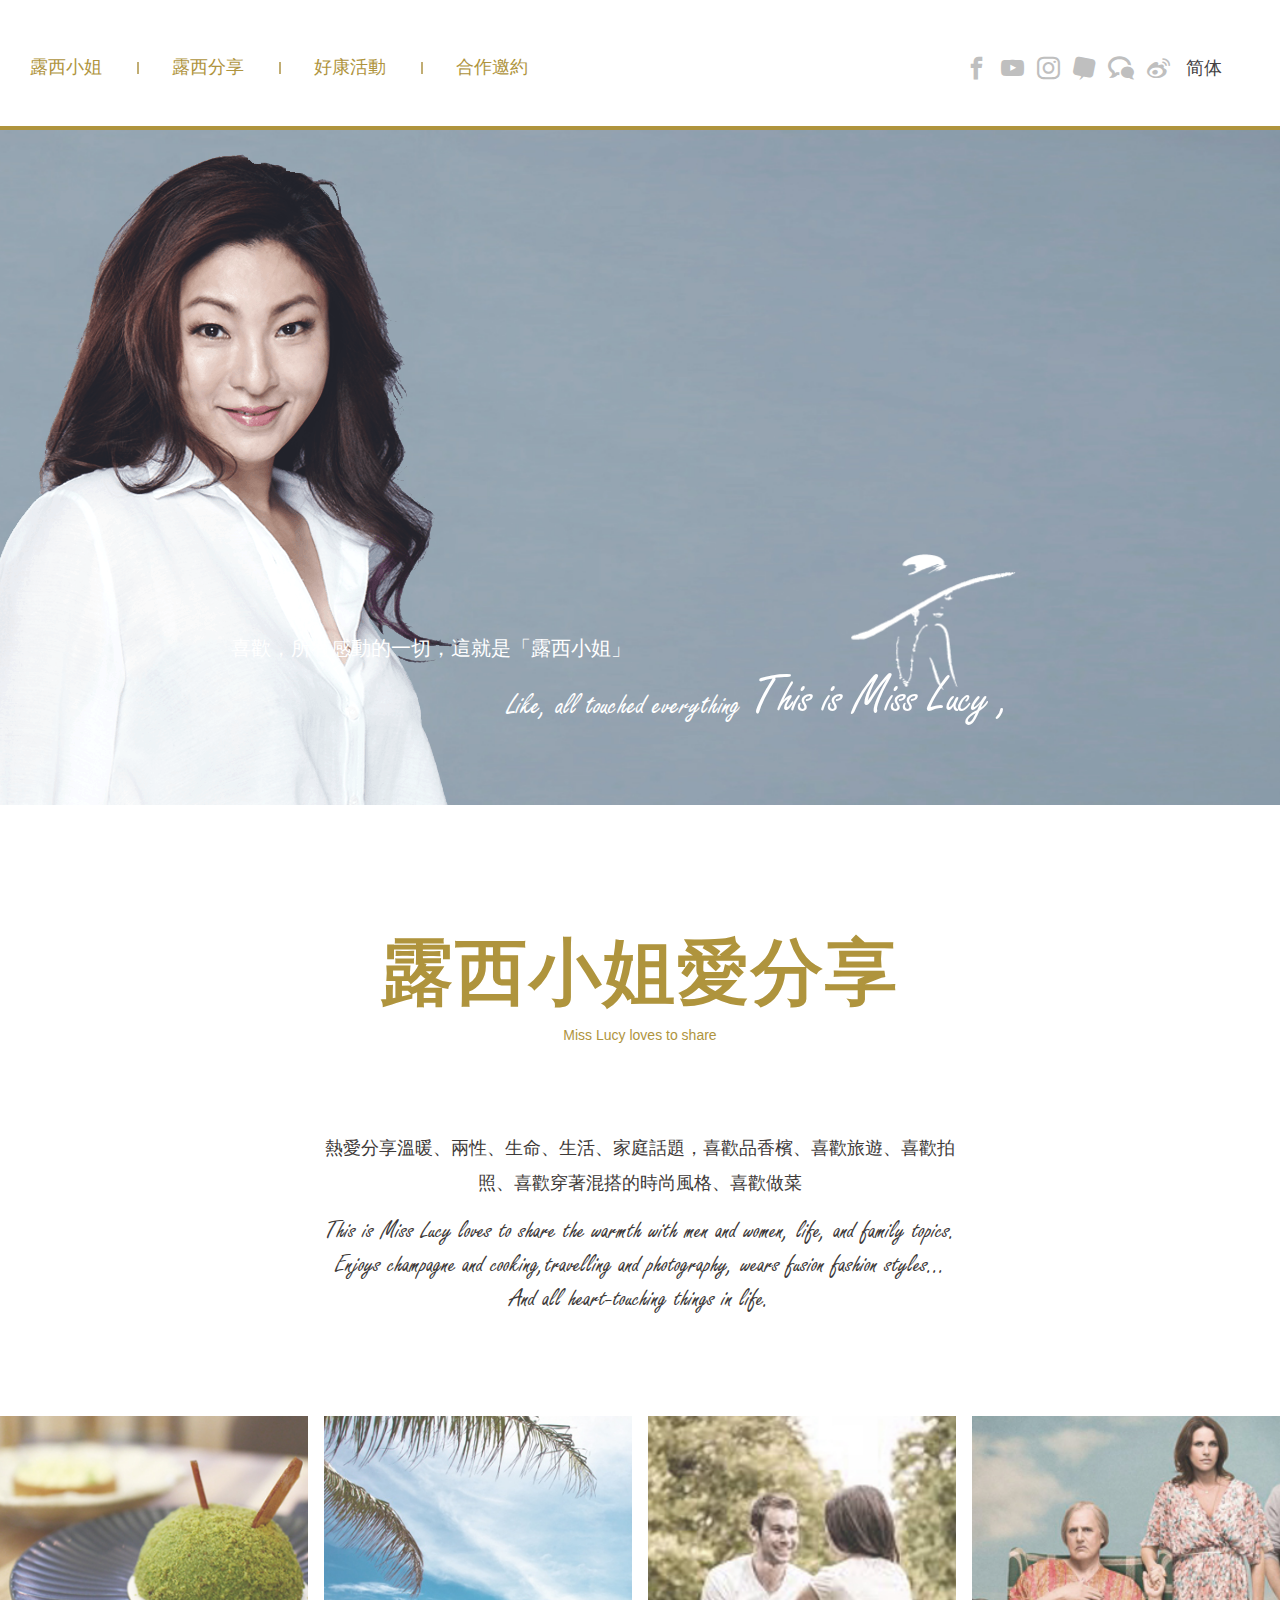
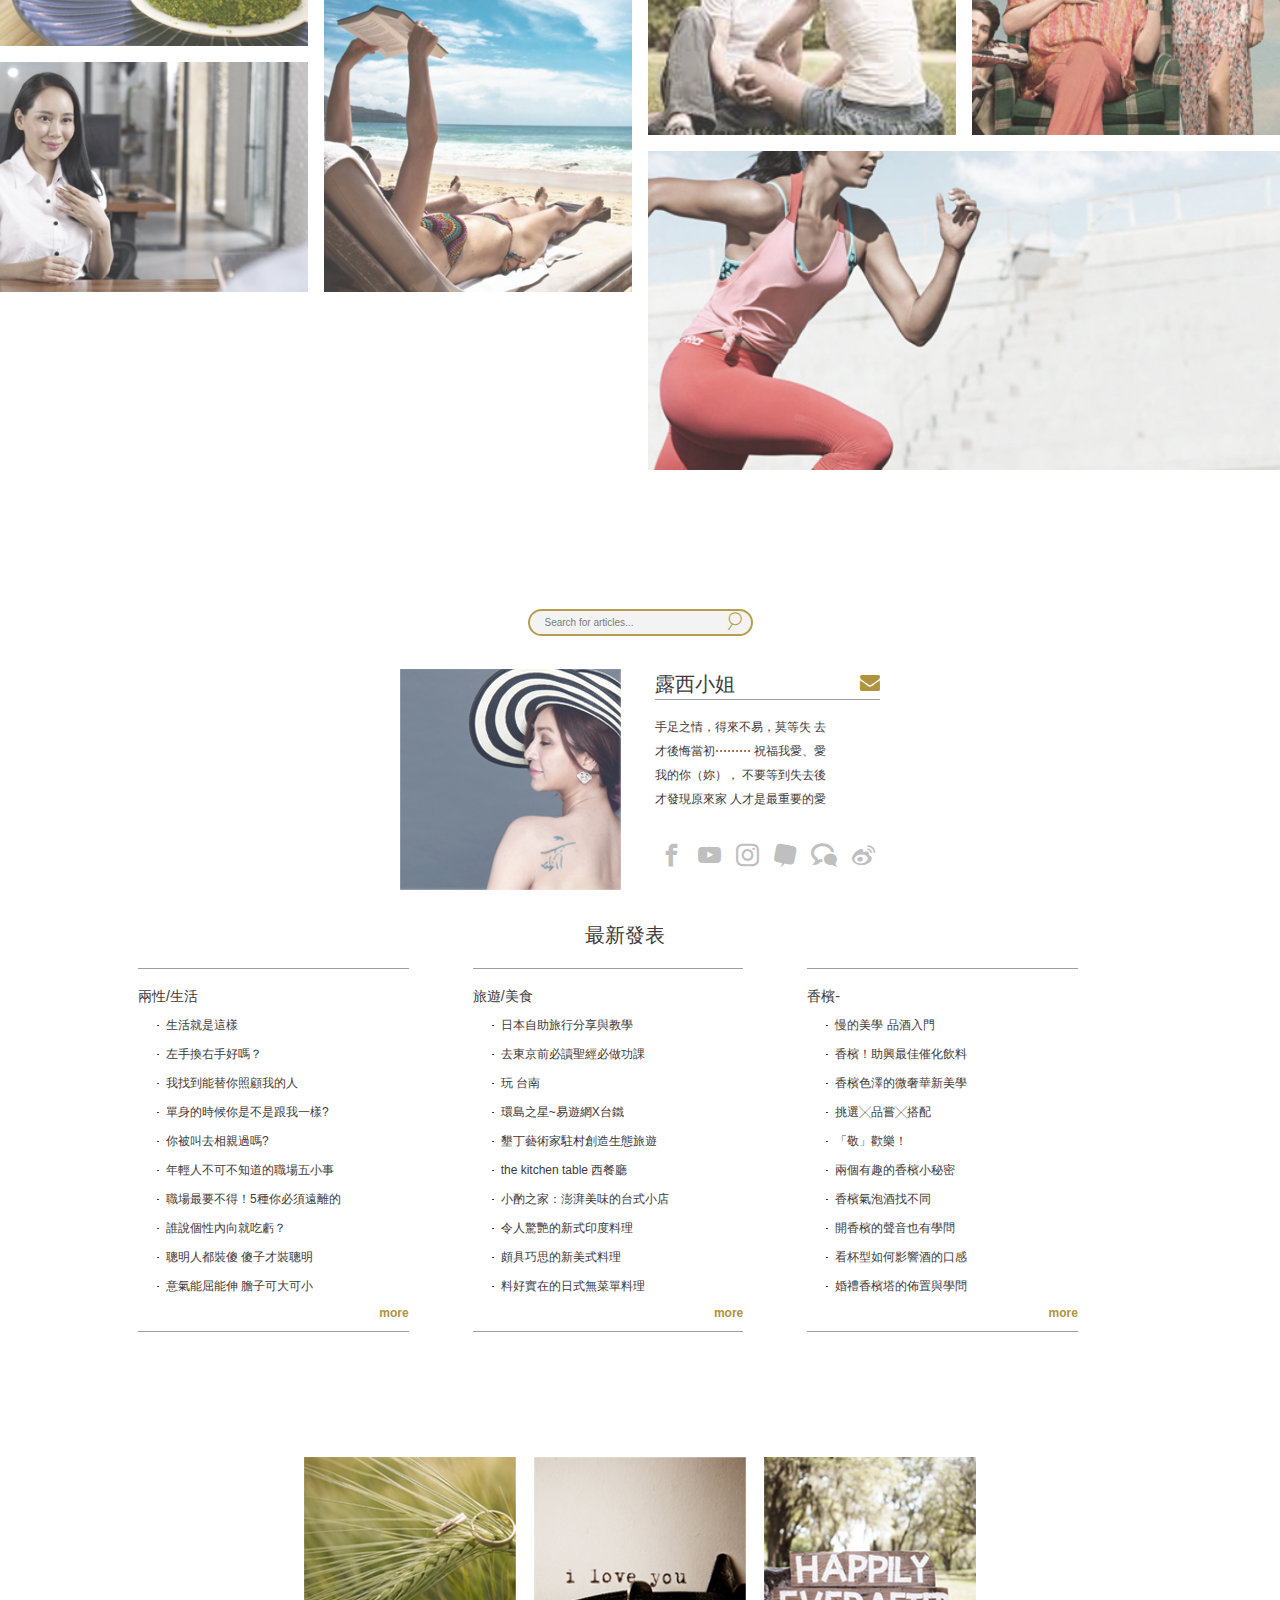
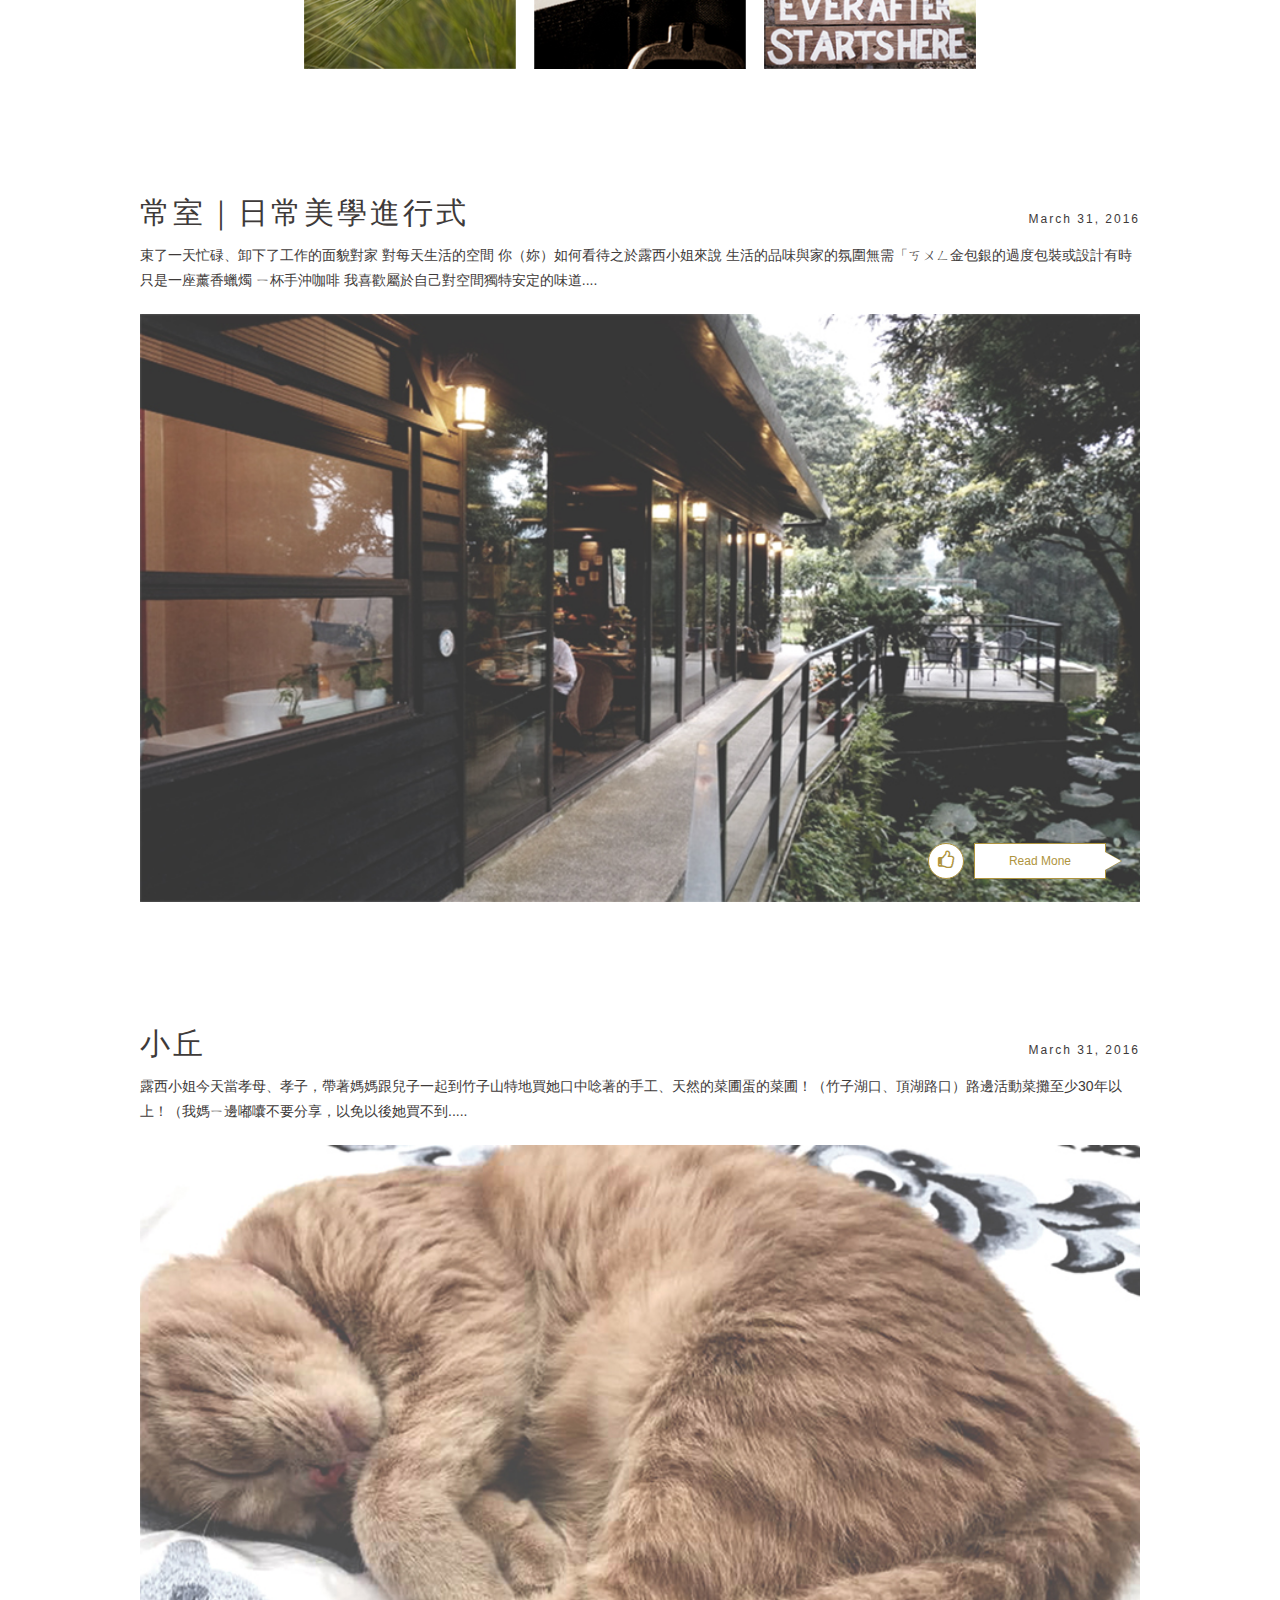
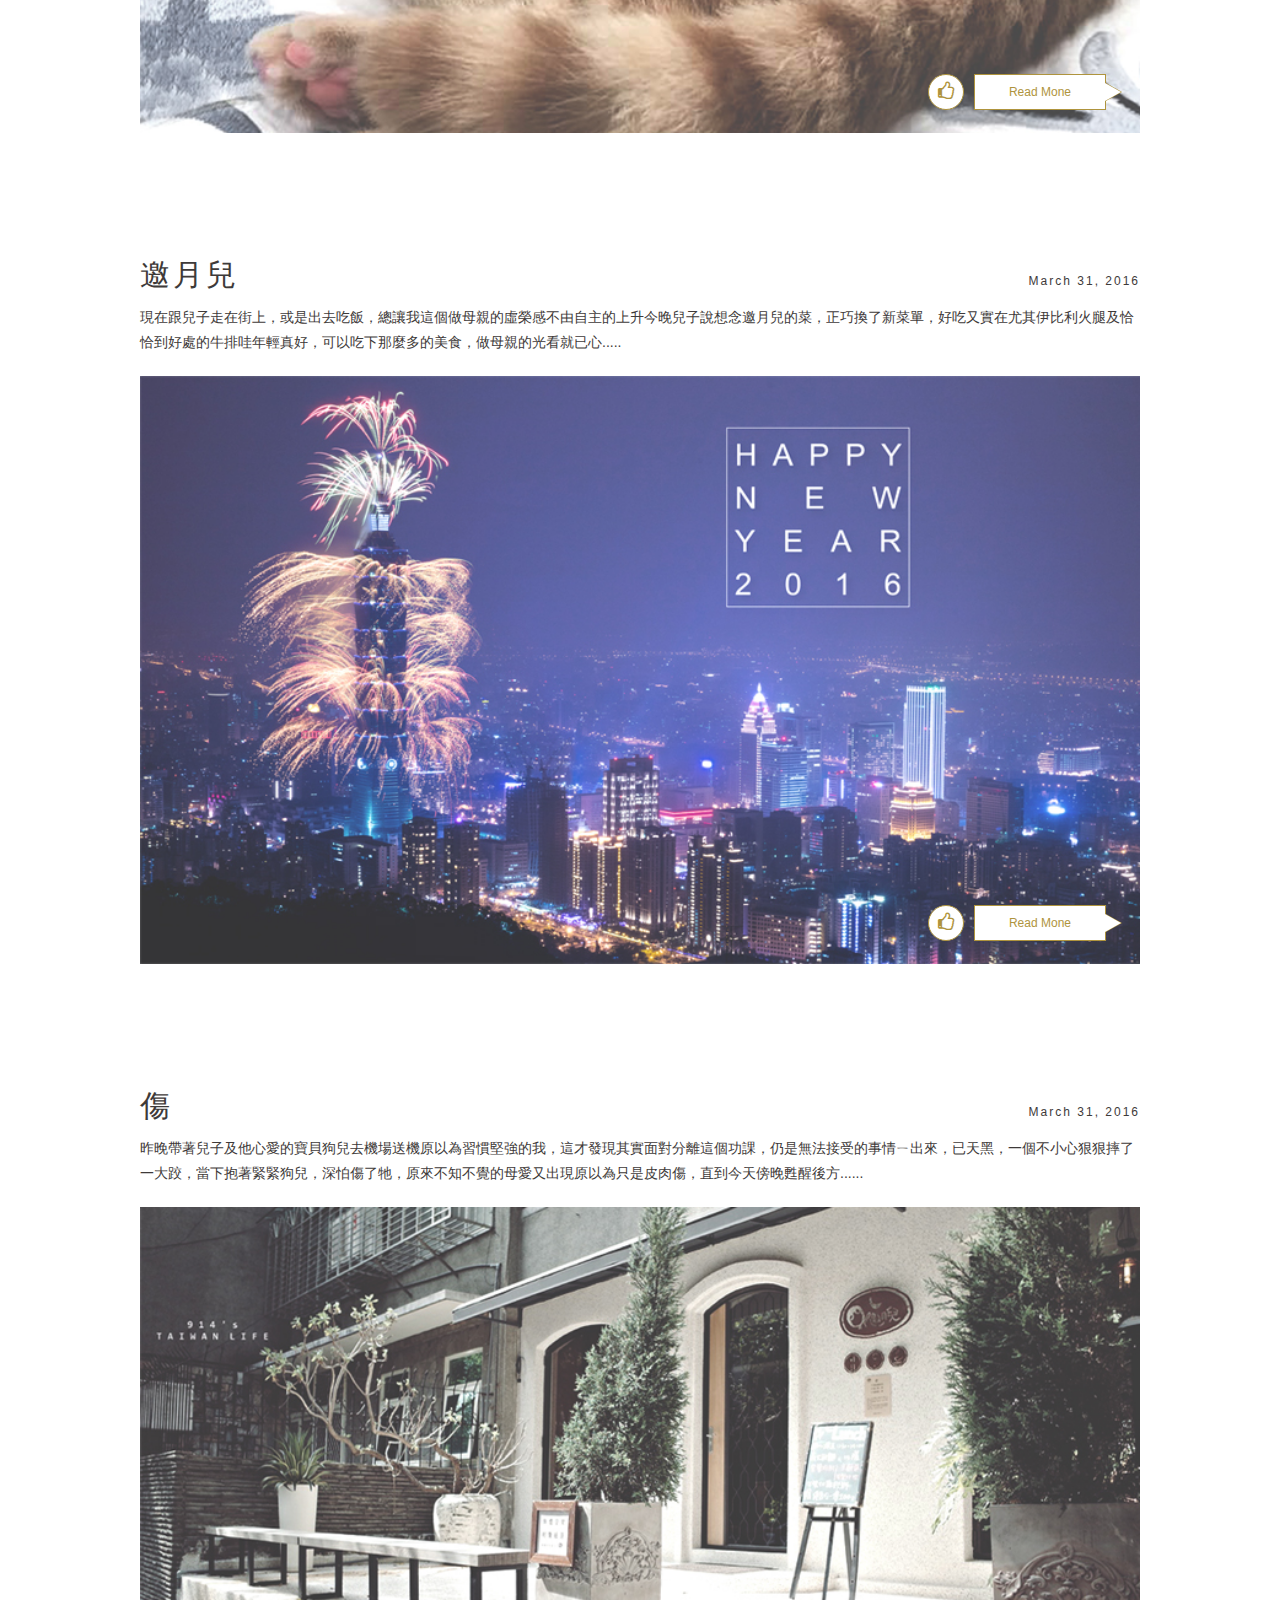
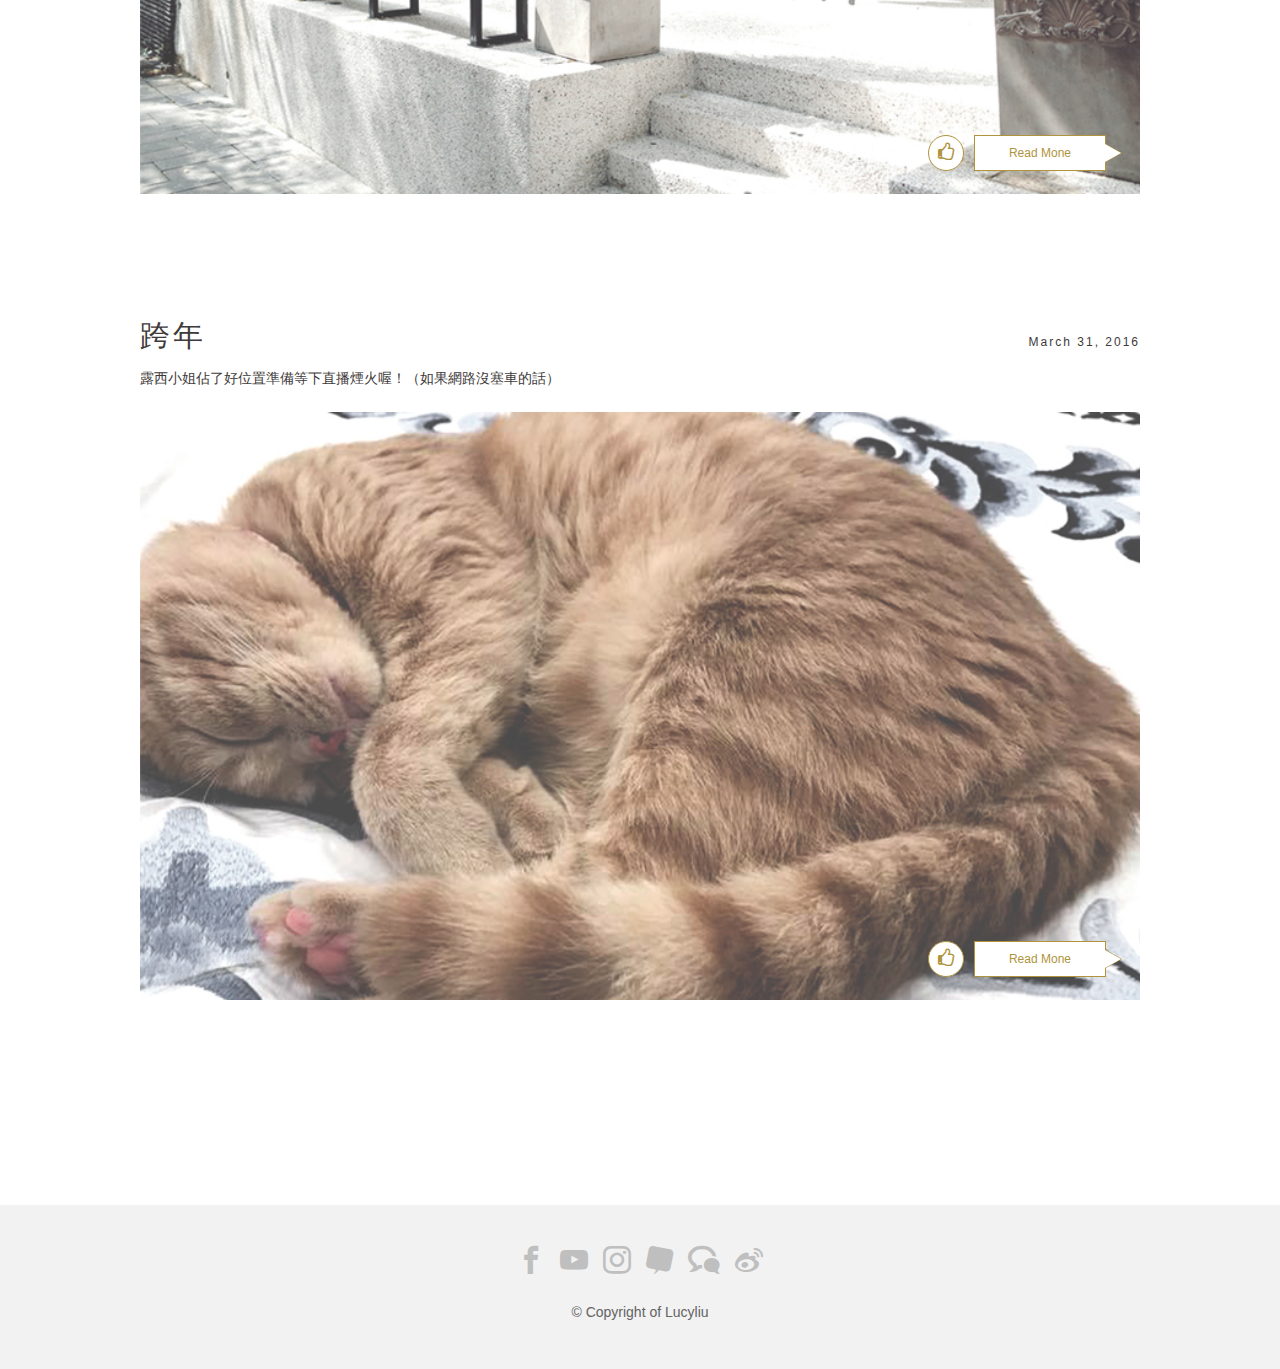
==== commit 328671c8: "home page complete" ====
--- a/markup/index.html
+++ b/markup/index.html
@@ -86,33 +86,33 @@
 				</div> 
 				<div class="image">
 					<div class="row">
-						<div class="col-sm-6 col-md-3">
-							<div class="image__item">
+						<div class="col-md-6 col-lg-3">
+							<div class="image__item ">
 								<a href="#" style="background-image: url(images/img2.jpg);" class="image__link"></a>
 							</div>
 							<div class="image__item">
 								<a href="#" style="background-image: url(images/img3.jpg);" class="image__link"></a>
 							</div>
 						</div>
-						<div class="col-sm-6 col-md-3">
-							<div class="image__item">
+						<div class="col-md-6 col-lg-3">
+							<div class="image__item image__item--big">
 								<a href="#" style="background-image: url(images/img4.jpg);" class="image__link"></a>
 							</div>
 						</div>
-						<div class="col-sm-12 col-md-6">
+						<div class="col-md-12 col-lg-6">
 							<div class="row">
-								<div class="col-sm-4 col-md-6">
-									<div class="image__item">
+								<div class="col-md-4 col-lg-6">
+									<div class="image__item image__item--medium">
 										<a href="#" style="background-image: url(images/img5.jpg);" class="image__link"></a>
 									</div>
 								</div>
-								<div class="col-sm-4 col-md-6">
-									<div class="image__item">
+								<div class="col-md-4 col-lg-6">
+									<div class="image__item image__item--medium">
 										<a href="#" style="background-image: url(images/img6.jpg);" class="image__link"></a>
 									</div>
 								</div>
-								<div class="col-sm-4 col-md-12">
-									<div class="image__item">
+								<div class="col-md-4 col-lg-12">
+									<div class="image__item image__item--medium">
 										<a href="#" style="background-image: url(images/img7.jpg);" class="image__link"></a>
 									</div>
 								</div>
@@ -133,20 +133,23 @@
 								<div class="sidebar__img">
 									<img src="images/img13.jpg" alt="image description">
 								</div>
-								<h2 class="heading-2">露西小姐 <a href="#" class="mail"><span class="icon-mail"></span></a></h2>
-								<div class="sidebar__text">
-									<p>手足之情，得來不易，莫等失 去才後悔當初⋯⋯⋯ 祝福我愛、愛我的你（妳）， 不要等到失去後才發現原來家 人才是最重要的愛</p>
+								<div class="sidebar__description">
+									<h2 class="heading-2">露西小姐 <a href="#" class="mail"><span class="icon-mail"></span></a></h2>
+									<div class="sidebar__text">
+										<p>手足之情，得來不易，莫等失 去才後悔當初⋯⋯⋯ 祝福我愛、愛我的你（妳）， 不要等到失去後才發現原來家 人才是最重要的愛</p>
+									</div>
 								</div>
 							</div>
 							<ul class="social-networks social-networks--sidebar">
 								<li><a href="#"><span class="icon-facebook"></span></a></li>
 								<li><a href="#"><span class="icon-youtube"></span></a></li>
 								<li><a href="#"><span class="icon-instagram"></span></a></li>
-								<li><a href="#"><span class="icon-message"></span></a></li>
+							<li><a href="#"><span class="icon-message"></span></a></li>
 								<li><a href="#"><span class="icon-bubbles"></span></a></li>
 								<li><a href="#"><span class="icon-weibo"></span></a></li>
 							</ul>
-							<div class="sidebar_post hidden-xs hidden-sm">
+							<div class="sidebar__post sidebar__post--catogery hidden-xs hidden-sm">
+							<h2 class="heading-2 heading-2--catogery">最新發表</h2>
 								<ul>
 									<li>
 										<a href="#">兩性/生活</a>
@@ -163,7 +166,7 @@
 												<li><a href="#">聰明人都裝傻 傻子才裝聰明</a></li>
 												<li><a href="#">意氣能屈能伸 膽子可大可小</a></li>
 											</ul>
-											<a href="#" class="more"></a>
+											<a href="#" class="more">more</a>
 										</div>
 									</li>
 									<li>
@@ -181,7 +184,7 @@
 												<li><a href="#">頗具巧思的新美式料理</a></li>
 												<li><a href="#">料好實在的日式無菜單料理</a></li>
 											</ul>
-											<a href="#" class="more"></a>
+											<a href="#" class="more">more</a>
 										</div>
 									</li>
 									<li>
@@ -199,7 +202,7 @@
 												<li><a href="#">看杯型如何影響酒的口感</a></li>
 												<li><a href="#">婚禮香檳塔的佈置與學問</a></li>
 											</ul>
-											<a href="#" class="more"></a>
+											<a href="#" class="more">more</a>
 										</div>
 									</li>
 								</ul>
@@ -207,14 +210,14 @@
 							<div class="sidebar_post hidden-xs hidden-sm">
 								<ul class="img-list">
 									<li class="img-list__item">
-										<a href="#" class="img-list__link"><img src="images/img13.jpg" alt="image description"></a>
-									</li>
-									<li class="img-list__item">
 										<a href="#" class="img-list__link"><img src="images/img14.jpg" alt="image description"></a>
 									</li>
 									<li class="img-list__item">
 										<a href="#" class="img-list__link"><img src="images/img15.jpg" alt="image description"></a>
 									</li>
+									<li class="img-list__item">
+										<a href="#" class="img-list__link"><img src="images/img16.jpg" alt="image description"></a>
+									</li>
 								</ul>
 							</div>
 						</div>
@@ -222,69 +225,70 @@
 							<div class="post">
 								<div class="post__item">
 									<div class="post__heading">
-										<h2 class="heading-2">常室｜日常美學進行式</h2>
+										<h2 class="heading-2"><a href="#">常室｜日常美學進行式</a></h2>
 										<time datetime="2016-03-31">March 31, 2016</time>
 									</div>	
 									<p>束了一天忙碌、卸下了工作的面貌對家 對每天生活的空間 你（妳）如何看待之於露西小姐來說 生活的品味與家的氛圍無需「ㄎㄨㄥ金包銀的過度包裝或設計有時只是一座薰香蠟燭 ㄧ杯手沖咖啡 我喜歡屬於自己對空間獨特安定的味道....</p>
 									<div class="post__img">
 										<img src="images/img9.jpg" alt="image description">
 										<div class="post__btns">
-											<a href="#" class="btn-like"><span class="icon-like"></span></a>
-											<a href="#" class="btn btn-more">Read Mone</a>
-										</div>
-									</div>
-								</div>
-								<div class="post__item">
-									<div class="post__heading">March 31, 2016
+											<a href="#" class="btn-like"><span class="icon-thumbs-o-up"></span></a>
+											<a href="#" class="btn btn-more">Read Mone</a>
+										</div>
+									</div>
+								</div>
+								<div class="post__item">
+									<div class="post__heading">
+									<h2 class="heading-2"><a href="#">小丘</a></h2>
 										<time datetime="2016-03-31">March 31, 2016</time>
 									</div>	
 									<p>露西小姐今天當孝母、孝子，帶著媽媽跟兒子一起到竹子山特地買她口中唸著的手工、天然的菜圃蛋的菜圃！（竹子湖口、頂湖路口）路邊活動菜攤至少30年以上！（我媽ㄧ邊嘟囔不要分享，以免以後她買不到.....</p>
 									<div class="post__img">
 										<img src="images/img11.jpg" alt="image description">
 										<div class="post__btns">
-											<a href="#" class="btn-like"><span class="icon-like"></span></a>
-											<a href="#" class="btn btn-more">Read Mone</a>
-										</div>
-									</div>
-								</div>
-								<div class="post__item">
-									<div class="post__heading">
-										<h2 class="heading-2">邀月兒</h2>
+											<a href="#" class="btn-like"><span class="icon-thumbs-o-up"></span></a>
+											<a href="#" class="btn btn-more">Read Mone</a>
+										</div>
+									</div>
+								</div>
+								<div class="post__item">
+									<div class="post__heading">
+										<h2 class="heading-2"><a href="#">邀月兒</a></h2>
 										<time datetime="2016-03-31">March 31, 2016</time>
 									</div>	
 									<p>現在跟兒子走在街上，或是出去吃飯，總讓我這個做母親的虛榮感不由自主的上升今晚兒子說想念邀月兒的菜，正巧換了新菜單，好吃又實在尤其伊比利火腿及恰恰到好處的牛排哇年輕真好，可以吃下那麼多的美食，做母親的光看就已心.....</p>
 									<div class="post__img">
 										<img src="images/img12.jpg" alt="image description">
 										<div class="post__btns">
-											<a href="#" class="btn-like"><span class="icon-like"></span></a>
-											<a href="#" class="btn btn-more">Read Mone</a>
-										</div>
-									</div>
-								</div>
-								<div class="post__item">
-									<div class="post__heading">
-										<h2 class="heading-2">傷</h2>
+											<a href="#" class="btn-like"><span class="icon-thumbs-o-up"></span></a>
+											<a href="#" class="btn btn-more">Read Mone</a>
+										</div>
+									</div>
+								</div>
+								<div class="post__item">
+									<div class="post__heading">
+										<h2 class="heading-2"><a href="#">傷</a></h2>
 										<time datetime="2016-03-31">March 31, 2016</time>
 									</div>	
 									<p>昨晚帶著兒子及他心愛的寶貝狗兒去機場送機原以為習慣堅強的我，這才發現其實面對分離這個功課，仍是無法接受的事情ㄧ出來，已天黑，一個不小心狠狠摔了一大跤，當下抱著緊緊狗兒，深怕傷了牠，原來不知不覺的母愛又出現原以為只是皮肉傷，直到今天傍晚甦醒後方......</p>
 									<div class="post__img">
 										<img src="images/img10.jpg" alt="image description">
 										<div class="post__btns">
-											<a href="#" class="btn-like"><span class="icon-like"></span></a>
-											<a href="#" class="btn btn-more">Read Mone</a>
-										</div>
-									</div>
-								</div>
-								<div class="post__item">
-									<div class="post__heading">
-										<h2 class="heading-2">跨年</h2>
+											<a href="#" class="btn-like"><span class="icon-thumbs-o-up"></span></a>
+											<a href="#" class="btn btn-more">Read Mone</a>
+										</div>
+									</div>
+								</div>
+								<div class="post__item">
+									<div class="post__heading">
+										<h2 class="heading-2"><a href="#">跨年</a></h2>
 										<time datetime="2016-03-31">March 31, 2016</time>
 									</div>	
 									<p>露西小姐佔了好位置準備等下直播煙火喔！（如果網路沒塞車的話）</p>
 									<div class="post__img">
 										<img src="images/img11.jpg" alt="image description">
 										<div class="post__btns">
-											<a href="#" class="btn-like"><span class="icon-like"></span></a>
+											<a href="#" class="btn-like"><span class="icon-thumbs-o-up"></span></a>
 											<a href="#" class="btn btn-more">Read Mone</a>
 										</div>
 									</div>
--- a/markup/style.css
+++ b/markup/style.css
@@ -79,6 +79,10 @@
 .nav__wrap > ul,
 .nav__wrap > ul ul,
 .catogery,
+.two-columns,
+.sidebar__post > ul,
+.sidebar__post > ul .drop ul,
+.img-list,
 .social-networks {
 	margin: 0;
 	padding: 0;
@@ -92,6 +96,7 @@
 .navigation-single:after,
 .container:after,
 .nav__wrap > ul:after,
+.post__heading:after,
 .article:after,
 .grid-holder:after,
 .article__info:after {
@@ -706,10 +711,7 @@
 
 .section {
 	padding: 35px 0;
-}
-
-.section.section--big-padding {
-	padding: 95px 0;
+	background: #fff;
 }
 
 .section.section--white {
@@ -726,6 +728,98 @@
 
 h3 {
 	margin: 0 0 15px;
+}
+
+main .btn {
+	white-space: normal;
+}
+
+.btn.btn-more {
+	border: 1px solid #af943d;
+	background: #fff;
+	display: inline-block;
+	vertical-align: top;
+	line-height: 28px;
+	font-size: 12px;
+	text-decoration: none;
+	color: #af943d;
+	padding: 3px 34px;
+	position: relative;
+	-webkit-transition: color .3s ease-in-out, background .3s ease-in-out, border .3s ease-in-out;
+	transition: color .3s ease-in-out, background .3s ease-in-out, border .3s ease-in-out;
+}
+
+.btn.btn-more:hover {
+	background: #af943d;
+	color: #fff;
+}
+
+.btn.btn-more:hover:after {
+	height: 0;
+	width: 0;
+	border-bottom: 9px solid transparent;
+	border-left: 16px solid #af943d;
+	border-top: 9px solid transparent;
+}
+
+.btn.btn-more:before,
+.btn.btn-more:after {
+	content: "";
+	position: absolute;
+	height: 0;
+	width: 0;
+	border-bottom: 9px solid transparent;
+	border-left: 16px solid #af943d;
+	border-top: 9px solid transparent;
+	left: 100%;
+	-webkit-transform: translateY(-50%);
+	-ms-transform: translateY(-50%);
+	transform: translateY(-50%);
+	top: 50%;
+	margin-left: 1px;
+	-webkit-transition: border .3s ease-in-out;
+	transition: border .3s ease-in-out;
+}
+
+.btn.btn-more:after {
+	height: 0;
+	width: 0;
+	border-bottom: 9px solid transparent;
+	border-left: 16px solid #fff;
+	border-top: 9px solid transparent;
+	margin-left: 0;
+}
+
+.btn-like {
+	width: 36px;
+	height: 36px;
+	background: #fff;
+	color: #af943d;
+	border: 1px solid #af943d;
+	display: inline-block;
+	vertical-align: top;
+	border-radius: 50%;
+	text-align: center;
+	text-decoration: none;
+	line-height: 35px;
+	font-size: 19px;
+}
+
+.btn-like:hover {
+	text-decoration: none;
+}
+
+.btn-like:hover {
+	color: #fff;
+	background: #af943d;
+}
+
+.row.inline {
+	letter-spacing: -8px;
+}
+
+.row.inline > * {
+	letter-spacing: 0;
 }
 
 #header {
@@ -778,6 +872,11 @@
 
 .lang a:hover {
 	opacity: .8;
+}
+
+.resize-active * {
+	-webkit-transition: none;
+	transition: none;
 }
 
 .nav-opener {
@@ -906,6 +1005,11 @@
 	display: block;
 }
 
+.nav__wrap > ul > li.active a {
+	background: #ad8a3e;
+	border-color: transparent;
+}
+
 .nav__wrap > ul > li > a {
 	color: #fff;
 	display: block;
@@ -923,6 +1027,10 @@
 .nav__wrap > ul ul li {
 	border-bottom: 1px solid #fff;
 	position: relative;
+}
+
+.nav__wrap > ul ul.active a {
+	background: #624e23;
 }
 
 .nav__wrap > ul ul a {
@@ -1022,6 +1130,7 @@
 
 .sidebar {
 	padding: 0 0 48px;
+	position: relative;
 }
 
 .sidebar__post {
@@ -1030,6 +1139,7 @@
 	margin: 0 auto;
 	line-height: 24px;
 	font-size: 12px;
+	clear: both;
 }
 
 .sidebar__post .heading-2 {
@@ -1058,10 +1168,130 @@
 	opacity: .7;
 }
 
+.sidebar__post > ul {
+	display: -webkit-box;
+	display: -webkit-flex;
+	display: -ms-flexbox;
+	display: flex;
+	width: 100%;
+	margin: 0 -32px;
+}
+
+.sidebar__post > ul > li {
+	width: 33.33%;
+	padding: 16px 32px 6px;
+	text-align: left;
+	position: relative;
+}
+
+.sidebar__post > ul > li:before,
+.sidebar__post > ul > li:after {
+	content: "";
+	position: absolute;
+	left: 32px;
+	right: 32px;
+	background: #9e9e9e;
+	height: 1px;
+	top: 0;
+}
+
+.sidebar__post > ul > li:after {
+	top: auto;
+	bottom: 0;
+}
+
+.sidebar__post > ul > li > a {
+	line-height: 24px;
+	font-size: 14px;
+	display: inline-block;
+	vertical-align: top;
+	color: #3e3a39;
+}
+
+.sidebar__post > ul > li > a:hover {
+	opacity: .7;
+}
+
+.sidebar__post > ul .drop {
+	line-height: 22px;
+	font-size: 12px;
+	padding-top: 6px;
+	padding-left: 19px;
+	text-align: right;
+}
+
+.sidebar__post > ul .drop ul {
+	text-align: left;
+}
+
+.sidebar__post > ul .drop ul a {
+	color: #3e3a39;
+	text-decoration: none;
+}
+
+.sidebar__post > ul .drop ul a:hover {
+	color: #090808;
+}
+
+.sidebar__post > ul .drop li {
+	position: relative;
+	padding-left: 9px;
+	margin: 0 0 7px;
+}
+
+.sidebar__post > ul .drop li:before {
+	content: "";
+	width: 2px;
+	height: 1px;
+	background: #3e3a39;
+	position: absolute;
+	left: 0;
+	top: 11px;
+}
+
+.more {
+	line-height: 18px;
+	font-size: 12px;
+	color: #af943d;
+	text-align: right;
+	font-weight: 700;
+	text-decoration: none;
+	display: inline-block;
+	vertical-align: top;
+}
+
+.more:hover {
+	color: #635423;
+	text-decoration: none;
+}
+
 .sidebar__text {
 	padding-right: 50px;
 	text-align: left;
-	margin: 0 0 24px;
+	margin: 0 0 30px;
+}
+
+.img-list {
+	padding: 40px 0;
+	letter-spacing: -8px;
+	text-align: center;
+	margin: 0 -9px;
+}
+
+.img-list__item {
+	display: inline-block;
+	vertical-align: top;
+	letter-spacing: 0;
+	width: 230px;
+	padding: 0 9px;
+}
+
+.img-list__link {
+	display: block;
+}
+
+.img-list__link:hover {
+	opacity: .8;
 }
 
 #footer {
@@ -1197,12 +1427,13 @@
 
 .social-networks {
 	text-align: right;
+	margin: 0 -5px;
 }
 
 .social-networks li {
 	display: inline-block;
 	vertical-align: top;
-	padding: 0 6px;
+	padding: 0 5px;
 }
 
 .social-networks a {
@@ -1284,6 +1515,43 @@
 	display: none;
 }
 
+.search-from--sidebar .form-control,
+.search-from--sidebar input[type="search"] {
+	background: #f4f3f3;
+	color: #7b7b7b;
+	border: 2px solid #b79e4f;
+}
+
+.search-from--sidebar .form-control::-webkit-input-placeholder,
+.search-from--sidebar input[type="search"]::-webkit-input-placeholder {
+	color: #7b7b7b;
+}
+
+.search-from--sidebar .form-control::-moz-placeholder,
+.search-from--sidebar input[type="search"]::-moz-placeholder {
+	opacity: 1;
+	color: #7b7b7b;
+}
+
+.search-from--sidebar .form-control:-moz-placeholder,
+.search-from--sidebar input[type="search"]:-moz-placeholder {
+	color: #7b7b7b;
+}
+
+.search-from--sidebar .form-control:-ms-input-placeholder,
+.search-from--sidebar input[type="search"]:-ms-input-placeholder {
+	color: #7b7b7b;
+}
+
+.search-from--sidebar .form-control.placeholder,
+.search-from--sidebar input[type="search"].placeholder {
+	color: #7b7b7b;
+}
+
+.search-from--sidebar button {
+	color: #b79e4f;
+}
+
 .heading {
 	text-align: center;
 	line-height: 18px;
@@ -1300,8 +1568,20 @@
 	letter-spacing: 2px;
 }
 
+.image .row {
+	margin: 0 -8px;
+}
+
+.image [class^="col-"],
+.image [class*="col-"] {
+	padding: 0 8px;
+}
+
 .image__item {
 	margin-bottom: 6px;
+	background-size: cover;
+	background-position: 50% 50%;
+	background-repeat: no-repeat;
 }
 
 .image__link {
@@ -1312,9 +1592,55 @@
 	display: block;
 }
 
+.image__link:hover {
+	opacity: .9;
+}
+
+.post__item {
+	margin-bottom: 35px;
+}
+
+.post__item time {
+	line-height: 23px;
+	font-size: 18px;
+}
+
+.post__btns {
+	bottom: 23px;
+	position: absolute;
+	right: 34px;
+}
+
+.post__btns .btn-like {
+	margin-right: 6px;
+}
+
+.post__img {
+	position: relative;
+}
+
+.post__img img {
+	max-width: none;
+	width: 100%;
+}
+
+.post__heading {
+	position: relative;
+}
+
 .post__heading .heading-2 {
 	line-height: 35px;
 	font-size: 25px;
+	margin-bottom: 10px;
+}
+
+.post__heading .heading-2 a {
+	text-decoration: none;
+	color: #3e3a39;
+}
+
+.post__heading .heading-2 a:hover {
+	color: #a59f9e;
 }
 
 .text-block {
@@ -1533,7 +1859,7 @@
 	padding-top: 15px;
 }
 
-@media (min-width: 768px) {
+@media (min-width: 750px) {
 	.commentlist-item .commentlist-item {
 		padding: 0 0 0 2em;
 	}
@@ -1541,6 +1867,17 @@
 	body {
 		line-height: 35px;
 		font-size: 18px;
+	}
+
+	.section.section--big-padding {
+		padding: 95px 0;
+	}
+
+	.row.inline [class*="col-"],
+	.row.inline [class^="col-"] {
+		display: inline-block;
+		vertical-align: top;
+		float: none;
 	}
 
 	#header {
@@ -1586,6 +1923,8 @@
 
 	.content {
 		padding: 40px 0;
+		line-height: 38px;
+		font-size: 23px;
 	}
 
 	.content p {
@@ -1600,6 +1939,12 @@
 
 	.sidebar {
 		padding: 0 0 148px;
+	}
+
+	.sidebar__post .sidebar__img {
+		float: left;
+		width: 221px;
+		margin-right: 34px;
 	}
 
 	#footer {
@@ -1674,6 +2019,17 @@
 		font-size: 72px;
 	}
 
+	.post__item time {
+		line-height: 38px;
+		font-size: 23px;
+	}
+
+	.post__heading .heading-2 {
+		line-height: 38px;
+		font-size: 30px;
+		letter-spacing: 3px;
+	}
+
 	.block__item {
 		max-width: none;
 		width: auto;
@@ -1690,6 +2046,10 @@
 }
 
 @media (min-width: 992px) {
+	.section.section--big-padding {
+		padding: 131px 0 88px;
+	}
+
 	#header {
 		background: #fff;
 		border-bottom: 4px solid #af943d;
@@ -1724,6 +2084,7 @@
 		line-height: 26px;
 		font-size: 18px;
 		color: #8f8f8f;
+		top: 2px;
 	}
 
 	#nav {
@@ -1787,6 +2148,11 @@
 		top: 100%;
 		opacity: 1;
 		visibility: visible;
+	}
+
+	.nav__wrap > ul > li.active a {
+		background: none;
+		color: #624e23;
 	}
 
 	.nav__wrap > ul > li > a {
@@ -1841,9 +2207,45 @@
 		padding: 76px 0 47px;
 	}
 
+	.content p {
+		margin: 0 0 21px;
+	}
+
 	.intro__img {
 		width: 270px;
 		margin: 0 30px 20px 0;
+	}
+
+	.sidebar {
+		padding: 0 0 49px;
+	}
+
+	.sidebar__post {
+		max-width: 480px;
+	}
+
+	.sidebar__post.sidebar__post--catogery {
+		max-width: none;
+		padding: 0 68px;
+	}
+
+	.heading-2.heading-2--catogery {
+		line-height: 36px;
+		font-size: 20px;
+		border: none;
+		text-align: center;
+	}
+
+	.sidebar__description {
+		overflow: hidden;
+	}
+
+	.sidebar__text {
+		margin: 0 0 29px;
+	}
+
+	.img-list {
+		padding: 125px 0 0;
 	}
 
 	#footer {
@@ -1906,6 +2308,72 @@
 		display: block;
 	}
 
+	.social-networks.social-networks--sidebar {
+		text-align: left;
+	}
+
+	.search-from--sidebar {
+		display: block;
+		margin: 0 auto 33px;
+		float: none;
+	}
+
+	.heading {
+		margin: 0 0 88px;
+	}
+
+	.heading .heading-1 {
+		margin: 0 0 18px;
+	}
+
+	.image__item {
+		margin-bottom: 16px;
+	}
+
+	.image__item.image__item--big .image__link {
+		height: 476px;
+	}
+
+	.image__item.image__item--medium .image__link {
+		height: 319px;
+	}
+
+	.post {
+		padding: 0 70px;
+	}
+
+	.post__item {
+		line-height: 25px;
+		font-size: 14px;
+		margin: 0 0 123px;
+	}
+
+	.post__item time {
+		line-height: 20px;
+		font-size: 12px;
+		bottom: 3px;
+		position: absolute;
+		right: 0;
+		letter-spacing: 2px;
+	}
+
+	.post__heading {
+		padding: 0 140px 0 0;
+		margin: 0 0 11px;
+	}
+
+	.post__heading .heading-2 {
+		margin: 0;
+	}
+
+	.text-block {
+		max-width: 632px;
+	}
+
+	.text-block p {
+		margin: 0 0 12px;
+	}
+
 	.contact-form label {
 		display: inline;
 		float: left;
@@ -1948,9 +2416,93 @@
 }
 
 @media (min-width: 1300px) {
+	.content {
+		overflow: hidden;
+		padding: 0 9.2% 0 0;
+	}
+
 	.intro__img {
 		width: 352px;
 		margin: 0 60px 20px 0;
+	}
+
+	.two-columns {
+		padding: 192px 0 251px;
+	}
+
+	.sidebar {
+		float: right;
+		width: 222px;
+		padding-top: 54px;
+	}
+
+	.sidebar__post {
+		position: relative;
+		max-width: none;
+		margin: 0 0 106px;
+		text-align: left;
+	}
+
+	.sidebar__post.sidebar__post--catogery {
+		padding: 0;
+		text-align: left;
+	}
+
+	.sidebar__post .heading-2 {
+		position: static;
+		padding-left: 0;
+	}
+
+	.sidebar__post .sidebar__img {
+		float: none;
+		width: auto;
+		margin: 0 0 37px;
+	}
+
+	.sidebar__post .mail {
+		top: auto;
+		bottom: 0;
+	}
+
+	.sidebar__post > ul {
+		margin: 0;
+		display: block;
+		width: auto;
+		margin-top: -14px;
+	}
+
+	.sidebar__post > ul > li {
+		width: auto;
+		padding: 10px 0;
+	}
+
+	.sidebar__post > ul > li:before,
+	.sidebar__post > ul > li:after {
+		display: none;
+	}
+
+	.sidebar__post > ul .drop ul {
+		margin: 0 0 20px;
+	}
+
+	.heading-2.heading-2--catogery {
+		text-align: left;
+		border-bottom: 1px solid;
+	}
+
+	.sidebar__description {
+		padding-top: 26px;
+	}
+
+	.img-list {
+		padding: 0;
+		margin: -32px 0 0;
+	}
+
+	.img-list__item {
+		max-width: none;
+		padding: 0;
+		margin: 0 0 14px;
 	}
 
 	.banner__img {
@@ -1971,6 +2523,33 @@
 		letter-spacing: 3px;
 	}
 
+	.social-networks.social-networks--sidebar {
+		position: absolute;
+		right: 0;
+		top: 0;
+	}
+
+	.image__item.image__item--big .image__link {
+		height: 535px;
+	}
+
+	.image__item.image__item--medium .image__link {
+		height: 260px;
+	}
+
+	.image__link {
+		height: 260px;
+	}
+
+	.post {
+		padding: 0;
+	}
+
+	.text-block {
+		max-width: none;
+		margin: 0 auto 127px;
+	}
+
 	.contact-form .right {
 		padding-right: 180px;
 	}
@@ -2007,10 +2586,11 @@
 
 	.lang {
 		right: 155px;
-	}
-}
-
-@media (max-width: 767px) {
+		top: 2px;
+	}
+}
+
+@media (max-width: 749px) {
 	.navigation .page-numbers,
 	.navigation-comments .page-numbers {
 		padding: 0;
